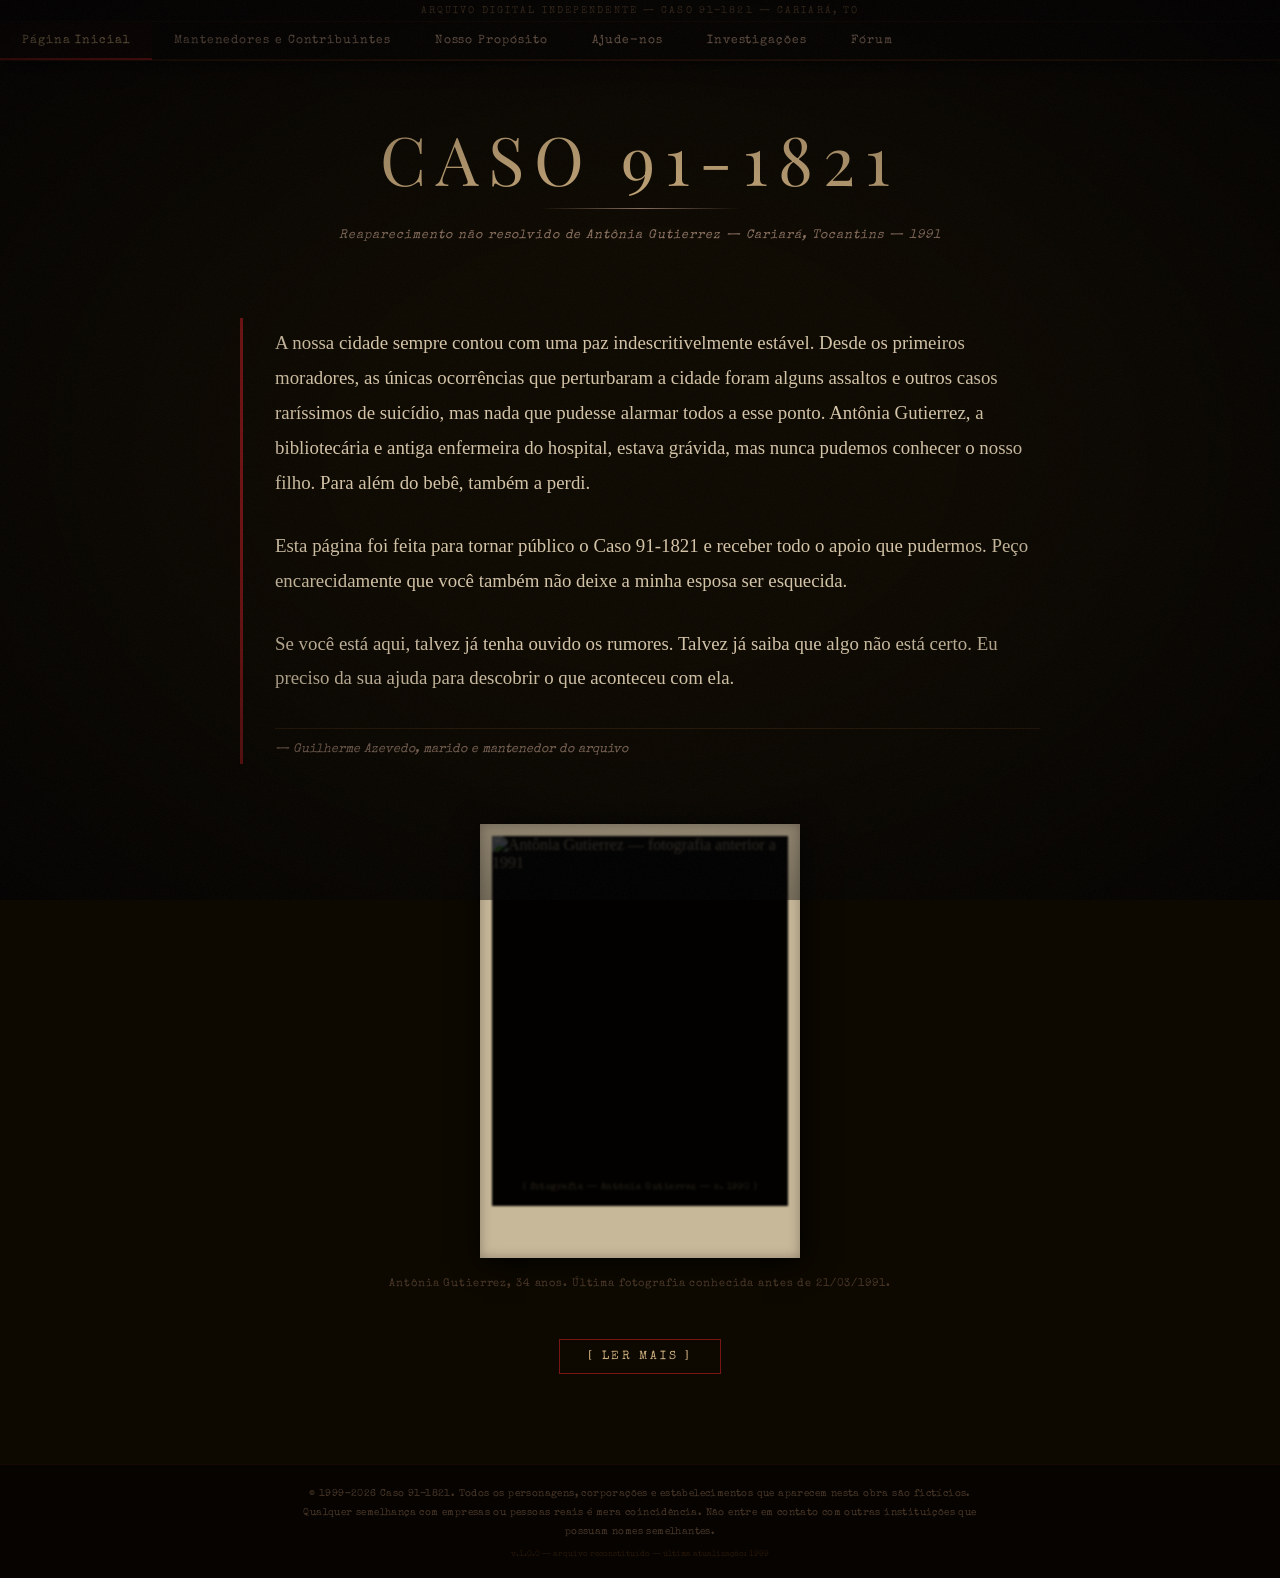
==== index.html @ 09a696a4 "Resumo em um arquivo com auxílio" ====
<!DOCTYPE html>
<html lang="pt-BR">
<head>
  <meta charset="UTF-8" />
  <meta name="viewport" content="width=device-width, initial-scale=1.0" />
  <title>Caso 91-1821 — Arquivo Digital Independente</title>
  <link rel="icon" type="image/x-icon" href="favicon.ico" />
  <!-- 18/02/1965 — 18:21 — inauguração registrada — ref. Lv. 18:21 -->
  <meta name="data-interna" content="18-02-1965T18:21:00" />
  <meta name="description" content="Arquivo digital independente sobre o reaparecimento não resolvido de Antônia Gutierrez. Cariará, Tocantins, 1991." />
  <meta name="author" content="Guilherme Azevedo" />
  <meta name="robots" content="noindex, nofollow" />
  <link rel="preconnect" href="https://fonts.googleapis.com" />
  <link rel="preconnect" href="https://fonts.gstatic.com" crossorigin />
  <link href="https://fonts.googleapis.com/css2?family=Playfair+Display:ital,wght@0,400;0,700;0,900;1,400&family=Special+Elite&family=IM+Fell+English:ital@0;1&display=swap" rel="stylesheet" />
  <style>
    /* ── RESET & TOKENS ── */
    *, *::before, *::after { box-sizing: border-box; margin: 0; padding: 0; }

    :root {
      --bg-main:     #0d0900;
      --bg-card:     #110a00;
      --bg-card-alt: #160c02;
      --bg-header:   #080500;
      --border-dark: #2a1a0a;
      --border-mid:  #3b1a0a;
      --gold:        #c9aa7c;
      --gold-dim:    #8a7060;
      --blood:       #7a1515;
      --text:        #d4c4a8;
      --text-dim:    #8a7060;
      --text-faint:  #4a3828;
      --serif:       'Playfair Display', Georgia, serif;
      --fell:        'IM Fell English', Georgia, serif;
      --mono:        'Special Elite', 'Courier New', monospace;
    }

    html { scroll-behavior: smooth; }

    body {
      background: var(--bg-main);
      color: var(--text);
      font-family: var(--fell);
      min-height: 100vh;
      overflow-x: hidden;
    }

    /* grain overlay */
    body::before {
      content: '';
      position: fixed; inset: 0;
      pointer-events: none; z-index: 9999; opacity: .04;
      background-image: url("data:image/svg+xml,%3Csvg viewBox='0 0 256 256' xmlns='http://www.w3.org/2000/svg'%3E%3Cfilter id='n'%3E%3CfeTurbulence type='fractalNoise' baseFrequency='.9' numOctaves='4' stitchTiles='stitch'/%3E%3C/filter%3E%3Crect width='100%25' height='100%25' filter='url(%23n)'/%3E%3C/svg%3E");
      background-size: 200px 200px;
    }
    /* vignette */
    body::after {
      content: '';
      position: fixed; inset: 0;
      pointer-events: none; z-index: 9998;
      background: radial-gradient(ellipse at center, transparent 35%, rgba(0,0,0,.72) 100%);
    }

    /* ── HEADER ── */
    #site-header {
      position: sticky; top: 0; z-index: 1000;
      background: var(--bg-header);
      border-bottom: 1px solid #2a1205;
      box-shadow: 0 2px 18px rgba(0,0,0,.9);
    }

    #header-eyebrow {
      text-align: center;
      font-family: var(--mono);
      font-size: .6rem;
      letter-spacing: .22em;
      color: var(--text-faint);
      text-transform: uppercase;
      padding: 6px 0 5px;
      border-bottom: 1px solid #160a03;
    }

    /* TABS — left-aligned, not stretched, matching screenshot */
    #tab-nav {
      display: flex;
      list-style: none;
      padding: 0 0 0 0;
      border-bottom: 1px solid #1f0f04;
    }

    #tab-nav li { display: flex; }

    #tab-nav li button {
      background: none;
      border: none;
      border-bottom: 2px solid transparent;
      color: var(--text-dim);
      font-family: var(--mono);
      font-size: .72rem;
      letter-spacing: .08em;
      text-transform: none;
      padding: 12px 22px;
      cursor: pointer;
      text-align: center;
      transition: color .2s, border-color .2s, background .2s;
      white-space: nowrap;
      position: relative;
      bottom: -1px;
    }

    #tab-nav li button:hover { color: var(--gold); }

    #tab-nav li button.active {
      color: var(--gold);
      border-bottom-color: var(--blood);
      background: rgba(122,21,21,.08);
    }

    /* ── CONTENT WRAPPER ── */
    #content-wrap {
      max-width: 880px;
      margin: 0 auto;
      padding: 0 40px 90px;
    }

    /* ── CONSTRUCTION SCREEN ── */
    #screen-construction {
      display: none;
      padding: 100px 0;
      text-align: center;
    }

    .construction-card {
      display: inline-block;
      border: 1px solid var(--border-mid);
      background: var(--bg-card);
      padding: 40px 60px;
      font-family: var(--mono);
      font-size: .85rem;
      color: var(--text-dim);
      letter-spacing: .08em;
      line-height: 2.2;
      box-shadow: inset 0 0 30px rgba(0,0,0,.5);
    }

    .construction-card::before {
      content: '▒▒▒▒▒▒▒▒▒▒▒▒▒▒▒▒▒▒▒▒';
      display: block;
      font-size: .45rem;
      color: var(--text-faint);
      margin-bottom: 16px;
    }

    .construction-sig {
      display: block;
      margin-top: 18px;
      font-style: italic;
      color: var(--gold-dim);
    }

    /* ── HOME SCREEN ── */
    #screen-home { display: block; }

    /* title block — matches screenshot spacing */
    .title-block {
      text-align: center;
      padding: 64px 0 36px;
    }

    .case-number {
      font-family: var(--serif);
      font-weight: 400;
      font-size: clamp(2.8rem, 6vw, 4.2rem);
      letter-spacing: .15em;
      color: var(--gold);
      line-height: 1;
      display: inline-block;
    }

    .title-rule {
      width: 200px;
      height: 1px;
      background: linear-gradient(to right, transparent, var(--gold-dim), transparent);
      margin: 16px auto 0;
    }

    .case-subtitle {
      font-family: var(--mono);
      font-size: .78rem;
      color: var(--text-dim);
      letter-spacing: .08em;
      font-style: italic;
      margin-top: 20px;
    }

    /* main text — matches screenshot: left-bordered, large body text */
    .main-text-block {
      border-left: 3px solid var(--blood);
      padding: 8px 0 8px 32px;
      margin: 40px 0 0 0;
    }

    .main-text-block p {
      font-family: var(--fell);
      font-size: 1.18rem;
      line-height: 1.85;
      color: var(--text);
      margin-bottom: 28px;
    }

    .main-text-block p:last-child { margin-bottom: 0; }

    .main-text-block .author-sig {
      font-family: var(--mono);
      font-size: .78rem;
      color: var(--gold-dim);
      margin-top: 32px;
      padding-top: 14px;
      border-top: 1px solid var(--border-dark);
      display: block;
      font-style: italic;
    }

    /* photo block — Polaroid, large, centered */
    .photo-block {
      display: flex;
      flex-direction: column;
      align-items: center;
      padding: 60px 0 50px;
    }

    .photo-frame {
      width: 320px;
      background: #c8b89a;
      padding: 12px 12px 52px;
      box-shadow: 3px 5px 28px rgba(0,0,0,.9), inset 0 0 12px rgba(0,0,0,.3);
    }

    .photo-inner {
      width: 100%;
      aspect-ratio: 4/5;
      background: #060400;
      overflow: hidden;
      display: flex; align-items: center; justify-content: center;
      position: relative;
      filter: blur(1px) brightness(.3);
    }

    .photo-inner img {
      width: 100%; height: 100%;
      object-fit: cover; display: block;
    }

    .photo-fallback {
      width: 100%; height: 100%;
      display: flex; align-items: center; justify-content: center;
      flex-direction: column;
      gap: 6px;
    }

    .photo-fallback svg { width: 64px; height: 64px; opacity: .2; }

    .photo-label {
      position: absolute; bottom: 14px; left: 0; right: 0;
      text-align: center;
      font-family: var(--mono);
      font-size: .55rem;
      color: #c9aa7c;
      opacity: .7;
      letter-spacing: .06em;
      padding: 0 8px;
      filter: blur(.5px);
    }

    .photo-caption {
      margin-top: 20px;
      font-family: var(--mono);
      font-size: .68rem;
      color: var(--text-faint);
      text-align: center;
      letter-spacing: .08em;
    }

    /* read more btn */
    .btn-readmore {
      display: block;
      margin: 0 auto 0;
      background: none;
      border: 1px solid var(--blood);
      color: var(--gold);
      font-family: var(--mono);
      font-size: .78rem;
      letter-spacing: .22em;
      padding: 10px 28px;
      cursor: pointer;
      transition: background .25s, box-shadow .25s;
    }

    .btn-readmore:hover {
      background: rgba(122,21,21,.15);
      box-shadow: 0 0 14px rgba(122,21,21,.3);
    }

    /* expandable section */
    #case-section {
      max-height: 0;
      overflow: hidden;
      opacity: 0;
      transition: max-height .65s ease, opacity .5s ease;
    }

    #case-section.open { max-height: 4000px; opacity: 1; }

    .case-inner {
      margin-top: 36px;
      background: var(--bg-card-alt);
      border-top: 2px solid var(--border-mid);
      padding: 36px 36px 44px;
      box-shadow: inset 0 0 50px rgba(0,0,0,.4);
    }

    .section-label {
      font-family: var(--mono);
      font-size: .6rem;
      letter-spacing: .32em;
      color: var(--text-dim);
      text-transform: uppercase;
      margin-bottom: 6px;
    }

    .section-divider {
      width: 100%; height: 1px;
      background: linear-gradient(to right, var(--border-mid), transparent);
      margin-bottom: 28px;
    }

    .case-inner p {
      font-family: var(--fell);
      font-size: 1.05rem;
      line-height: 1.95;
      color: var(--text);
      margin-bottom: 22px;
    }

    .case-inner p.italic { font-style: italic; }

    .case-inner .case-sig {
      font-family: var(--mono);
      font-size: .7rem;
      color: var(--gold-dim);
      border-top: 1px solid var(--border-dark);
      padding-top: 14px;
      margin-top: 6px;
      display: block;
    }

    /* ── FORUM SCREEN ── */
    #screen-forum { display: none; }

    .forum-header {
      text-align: center;
      padding: 52px 0 36px;
    }

    .forum-title {
      font-family: var(--serif);
      font-size: clamp(2rem, 5vw, 3rem);
      font-weight: 700;
      letter-spacing: .18em;
      color: var(--gold);
    }

    .forum-title::after {
      content: '';
      display: block;
      width: 180px;
      height: 1px;
      background: linear-gradient(to right, transparent, var(--gold-dim), transparent);
      margin: 12px auto 0;
    }

    .forum-subtitle {
      font-family: var(--mono);
      font-size: .78rem;
      color: var(--text-dim);
      letter-spacing: .1em;
      margin-top: 18px;
    }

    /* forum sub-tabs */
    .forum-tabs {
      display: flex;
      border-bottom: 1px solid var(--border-mid);
      margin-bottom: 32px;
      gap: 0;
    }

    .forum-tab-btn {
      background: none;
      border: none;
      border-bottom: 2px solid transparent;
      color: var(--text-dim);
      font-family: var(--mono);
      font-size: .75rem;
      letter-spacing: .08em;
      padding: 12px 24px;
      cursor: pointer;
      position: relative;
      bottom: -1px;
      transition: color .2s, border-color .2s;
    }

    .forum-tab-btn:hover { color: var(--gold); }

    .forum-tab-btn.active {
      color: var(--gold);
      border-bottom-color: var(--blood);
    }

    /* forum panels */
    .forum-panel { display: none; }
    .forum-panel.active { display: block; }

    /* ── COMENTÁRIOS GERAIS ── */
    .comment-form-block {
      background: var(--bg-card);
      border: 1px solid var(--border-dark);
      padding: 28px 28px 24px;
      margin-bottom: 36px;
    }

    .form-label {
      font-family: var(--mono);
      font-size: .72rem;
      color: var(--text-dim);
      letter-spacing: .1em;
      display: block;
      margin-bottom: 8px;
    }

    .form-input {
      width: 100%;
      background: #0d0800;
      border: 1px solid var(--border-mid);
      color: var(--text);
      font-family: var(--mono);
      font-size: .8rem;
      padding: 10px 14px;
      outline: none;
      margin-bottom: 18px;
      letter-spacing: .05em;
      transition: border-color .2s;
    }

    .form-input:focus { border-color: var(--blood); }

    .form-textarea {
      width: 100%;
      background: #0d0800;
      border: 1px solid var(--border-mid);
      color: var(--text);
      font-family: var(--mono);
      font-size: .8rem;
      padding: 12px 14px;
      outline: none;
      resize: vertical;
      min-height: 120px;
      margin-bottom: 18px;
      letter-spacing: .05em;
      line-height: 1.7;
      transition: border-color .2s;
    }

    .form-textarea:focus { border-color: var(--blood); }

    .btn-enviar {
      background: none;
      border: 1px solid var(--blood);
      color: var(--gold);
      font-family: var(--mono);
      font-size: .75rem;
      letter-spacing: .22em;
      padding: 10px 26px;
      cursor: pointer;
      transition: background .2s, box-shadow .2s;
    }

    .btn-enviar:hover {
      background: rgba(122,21,21,.15);
      box-shadow: 0 0 12px rgba(122,21,21,.3);
    }

    /* comments list */
    #comments-list { display: flex; flex-direction: column; gap: 16px; }

    .comment-item {
      background: var(--bg-card);
      border: 1px solid var(--border-dark);
      border-left: 2px solid var(--border-mid);
      padding: 16px 20px;
      position: relative;
      animation: fadeIn .4s ease;
    }

    @keyframes fadeIn { from { opacity: 0; transform: translateY(8px); } to { opacity: 1; transform: none; } }

    .comment-author {
      font-family: var(--mono);
      font-size: .72rem;
      color: var(--gold-dim);
      letter-spacing: .08em;
      margin-bottom: 6px;
    }

    .comment-text {
      font-family: var(--fell);
      font-size: .95rem;
      color: var(--text);
      line-height: 1.75;
    }

    .comment-warning {
      font-family: var(--mono);
      font-size: .62rem;
      color: var(--blood);
      margin-top: 8px;
      letter-spacing: .05em;
      opacity: .8;
    }

    .comment-timer {
      font-family: var(--mono);
      font-size: .58rem;
      color: var(--text-faint);
      margin-top: 4px;
      letter-spacing: .05em;
    }

    /* ── DISCUSSÃO E INFORMAÇÕES ── */
    .discussion-list { display: flex; flex-direction: column; gap: 0; }

    .thread-item {
      border-bottom: 1px solid var(--border-dark);
      padding: 20px 4px;
      cursor: pointer;
      transition: background .2s;
      display: flex;
      gap: 14px;
      align-items: flex-start;
    }

    .thread-item:hover { background: rgba(201,170,124,.03); }

    .thread-avatar {
      width: 40px; height: 40px;
      border-radius: 50%;
      background: #1a0e04;
      border: 1px solid var(--border-mid);
      display: flex; align-items: center; justify-content: center;
      flex-shrink: 0;
      font-family: var(--mono);
      font-size: .65rem;
      color: var(--gold-dim);
      letter-spacing: .02em;
      font-weight: bold;
    }

    .thread-body { flex: 1; min-width: 0; }

    .thread-header {
      display: flex;
      align-items: baseline;
      gap: 10px;
      flex-wrap: wrap;
      margin-bottom: 5px;
    }

    .thread-user {
      font-family: var(--mono);
      font-size: .75rem;
      color: var(--gold);
      letter-spacing: .06em;
      font-weight: bold;
    }

    .thread-handle {
      font-family: var(--mono);
      font-size: .68rem;
      color: var(--text-faint);
      letter-spacing: .04em;
    }

    .thread-date {
      font-family: var(--mono);
      font-size: .62rem;
      color: var(--text-faint);
      margin-left: auto;
    }

    .thread-text {
      font-family: var(--fell);
      font-size: .95rem;
      color: var(--text-dim);
      line-height: 1.7;
      white-space: pre-line;
    }

    .thread-reply-count {
      font-family: var(--mono);
      font-size: .62rem;
      color: var(--text-faint);
      margin-top: 8px;
      letter-spacing: .05em;
    }

    /* thread view (open) */
    #thread-view {
      display: none;
    }

    #thread-view.active { display: block; }

    .thread-back-btn {
      background: none;
      border: none;
      color: var(--gold-dim);
      font-family: var(--mono);
      font-size: .72rem;
      letter-spacing: .1em;
      cursor: pointer;
      padding: 0 0 20px;
      display: flex;
      align-items: center;
      gap: 8px;
      transition: color .2s;
    }

    .thread-back-btn:hover { color: var(--gold); }

    .thread-view-header {
      border-bottom: 1px solid var(--border-mid);
      padding-bottom: 20px;
      margin-bottom: 24px;
    }

    .thread-view-user {
      font-family: var(--mono);
      font-size: .78rem;
      color: var(--gold);
      letter-spacing: .06em;
      margin-bottom: 4px;
    }

    .thread-view-text {
      font-family: var(--fell);
      font-size: 1.05rem;
      color: var(--text);
      line-height: 1.85;
      margin: 10px 0;
      white-space: pre-line;
    }

    .thread-view-date {
      font-family: var(--mono);
      font-size: .62rem;
      color: var(--text-faint);
    }

    .thread-replies { display: flex; flex-direction: column; gap: 0; }

    .reply-item {
      border-bottom: 1px solid #1a0e04;
      padding: 18px 0 18px 48px;
      display: flex;
      gap: 14px;
    }

    .reply-item .thread-avatar {
      width: 34px; height: 34px;
      font-size: .58rem;
    }

    .reply-user {
      font-family: var(--mono);
      font-size: .72rem;
      color: var(--gold-dim);
      margin-bottom: 5px;
    }

    .reply-user span {
      color: var(--text-faint);
      font-size: .62rem;
      margin-left: 6px;
    }

    .reply-text {
      font-family: var(--fell);
      font-size: .95rem;
      color: var(--text);
      line-height: 1.75;
      white-space: pre-line;
    }

    /* ── FOOTER ── */
    #site-footer {
      background: #060300;
      border-top: 1px solid #160a03;
      padding: 20px 24px;
      text-align: center;
    }

    .footer-copy {
      font-family: var(--mono);
      font-size: .62rem;
      color: var(--text-faint);
      line-height: 1.9;
      letter-spacing: .04em;
      max-width: 700px;
      margin: 0 auto;
    }

    .footer-version {
      font-family: var(--mono);
      font-size: .5rem;
      color: #281808;
      margin-top: 8px;
    }

    #easter18 {
      display: none;
      position: absolute;
      bottom: 7px; right: 14px;
      font-family: var(--mono);
      font-size: .45rem;
      color: var(--gold);
      opacity: .12;
      letter-spacing: .1em;
    }

    /* ── 404 SCREEN ── */
    #screen-404 {
      display: none;
      position: fixed; inset: 0;
      background: #000;
      z-index: 5000;
      flex-direction: column;
      align-items: center;
      justify-content: center;
    }

    #screen-404.active { display: flex; }

    .err-number {
      font-family: var(--mono);
      font-size: clamp(18vw, 22vw, 28vw);
      color: var(--gold);
      line-height: 1;
      display: flex;
      letter-spacing: .05em;
    }

    #zero-404 {
      display: inline-block;
      cursor: pointer;
      transition: color .3s, text-shadow .3s;
    }

    #zero-404:hover {
      color: #fff8e1;
      text-shadow: 0 0 40px rgba(201,170,124,.6);
    }

    .err-sub {
      font-family: var(--mono);
      font-size: .82rem;
      color: var(--text-faint);
      text-align: center;
      letter-spacing: .12em;
      line-height: 2.1;
      margin-top: 20px;
    }

    /* ── MIGUEL OVERLAY ── */
    #miguel-overlay {
      display: none;
      position: fixed; inset: 0;
      z-index: 6000;
      background: rgba(0,0,0,0);
      align-items: center;
      justify-content: center;
      cursor: pointer;
      transition: background .4s ease;
    }

    #miguel-overlay.show {
      display: flex;
      background: rgba(0,0,0,.97);
    }

    #miguel-overlay svg.scene {
      opacity: 0;
      transition: opacity .65s ease;
      width: min(92vw, 560px);
      height: auto;
    }

    #miguel-overlay.reveal svg.scene { opacity: 1; }

    /* ── RESPONSIVE ── */
    @media (max-width: 640px) {
      #content-wrap { padding: 0 16px 60px; }
      #tab-nav li button { padding: 10px 12px; font-size: .62rem; }
      .main-text-block { padding-left: 18px; }
      .case-inner, .comment-form-block { padding: 20px 16px; }
      .reply-item { padding-left: 0; }
      .err-number { font-size: 26vw; }
    }
  </style>
</head>
<body>

<!-- ============================================================
     HEADER — arquivo reconstituído — G.A. 1999
============================================================ -->
<header id="site-header">
  <div id="header-eyebrow">Arquivo Digital Independente — Caso 91-1821 — Cariará, TO</div>
  <nav aria-label="Navegação principal">
    <ul id="tab-nav" role="tablist">
      <li><button role="tab" class="active" data-tab="home">Página Inicial</button></li>
      <li><button role="tab" data-tab="contrib">Mantenedores e Contribuintes</button></li>
      <li><button role="tab" data-tab="purpose">Nosso Propósito</button></li>
      <li><button role="tab" data-tab="help">Ajude-nos</button></li>
      <li><button role="tab" data-tab="invest">Investigações</button></li>
      <li><button role="tab" data-tab="forum">Fórum</button></li>
    </ul>
  </nav>
</header>

<!-- ============================================================
     MAIN
============================================================ -->
<main id="content-wrap">

  <!-- EM CONSTRUÇÃO — seção genérica -->
  <!-- arquivo corrompido — seção 3b não recuperada -->
  <div id="screen-construction">
    <div class="construction-card">
      [ Esta seção está em construção. Retorne em breve. ]
      <span class="construction-sig">— G.A.</span>
    </div>
  </div>

  <!-- ══════════════════════════════════════════════════════════
       HOME
  ══════════════════════════════════════════════════════════ -->
  <div id="screen-home">

    <section class="title-block">
      <h1 class="case-number">CASO 91-1821</h1>
      <div class="title-rule"></div>
      <p class="case-subtitle">Reaparecimento não resolvido de Antônia Gutierrez — Cariará, Tocantins — 1991</p>
    </section>

    <!-- texto principal — voz de Guilherme, conforme imagem 1 -->
    <div class="main-text-block">
      <p>
        A nossa cidade sempre contou com uma paz indescritivelmente estável. Desde os primeiros moradores,
        as únicas ocorrências que perturbaram a cidade foram alguns assaltos e outros casos raríssimos de
        suicídio, mas nada que pudesse alarmar todos a esse ponto. Antônia Gutierrez, a bibliotecária e
        antiga enfermeira do hospital, estava grávida, mas nunca pudemos conhecer o nosso filho. Para além
        do bebê, também a perdi.
      </p>
      <p>
        Esta página foi feita para tornar público o Caso 91-1821 e receber todo o apoio que pudermos.
        Peço encarecidamente que você também não deixe a minha esposa ser esquecida.
      </p>
      <p>
        Se você está aqui, talvez já tenha ouvido os rumores. Talvez já saiba que algo não está certo.
        Eu preciso da sua ajuda para descobrir o que aconteceu com ela.
      </p>
      <span class="author-sig">— Guilherme Azevedo, marido e mantenedor do arquivo</span>
    </div>

    <!-- foto de Antônia — favicon.ico como fonte -->
    <div class="photo-block">
      <div class="photo-frame">
        <div class="photo-inner">
          <img
            id="antonia-photo"
            src="favicon.ico"
            alt="Antônia Gutierrez — fotografia anterior a 1991"
          />
          <div class="photo-fallback" id="photo-fallback" style="display:none;">
            <svg viewBox="0 0 80 80" fill="none" xmlns="http://www.w3.org/2000/svg">
              <circle cx="40" cy="28" r="14" stroke="#c9aa7c" stroke-width="1.2" opacity=".3"/>
              <path d="M12 72 Q40 50 68 72" stroke="#c9aa7c" stroke-width="1.2" opacity=".3" fill="none"/>
            </svg>
          </div>
          <span class="photo-label">[ fotografia — Antônia Gutierrez — c. 1990 ]</span>
        </div>
      </div>
      <p class="photo-caption">Antônia Gutierrez, 34 anos. Última fotografia conhecida antes de 21/03/1991.</p>
    </div>

    <!-- ler mais -->
    <button class="btn-readmore" id="btn-readmore" aria-expanded="false" aria-controls="case-section">
      [ LER MAIS ]
    </button>

    <div id="case-section">
      <div class="case-inner">
        <p class="section-label">O Caso</p>
        <div class="section-divider"></div>

        <p>
          Antônia Gutierrez nasceu em 30 de fevereiro de 1957, na cidade de Cariará, Tocantins.
          Destacava-se por seus inúmeros trabalhos e ações de caridade, tendo como ocupação principal
          o cargo de bibliotecária na Biblioteca Pública Gonçalves Ribeiro. Antes disso, foi enfermeira
          em UTIs instaladas temporariamente na cidade durante o período da ditadura militar, época em
          que doenças como poliomielite e febre amarela assolavam a região — chegando a ser contratada
          pelo Hospital Santos Levíticos, onde permaneceu de 1978 a 1983.
        </p>

        <p>
          Com a notícia da gravidez, o Padre Elias Monteverde — grande crítico do hospital desde sua
          fundação — abençoou a criança e influenciou sua transferência para a Biblioteca Gonçalves
          Ribeiro, a fim de afastá-la de atividades potencialmente prejudiciais ao bebê. O padre sempre
          alertou publicamente contra o programa "Sem Dor às Mães", e a Editora Voss, em 1984, publicou
          denúncias sobre as lavagens de dinheiro que o programa permitia.
        </p>

        <p class="italic">
          "Blasfêmias!"
        </p>

        <p>
          Nada disso, porém — nem os alertas do padre, nem as denúncias da Voss —, foi suficiente
          para frear a desesperança de Antônia em ter filhos. Sua infertilidade sempre a
          consternou profundamente.
        </p>

        <p>
          Foi naquele fatídico dia de março, naquela madrugada. O aparecimento de Antônia em estado
          catatônico. O Padre Elias, que sempre acordava muito antes do sol nascer, trouxe desesperado
          a notícia aos berros. Desde então, temos tentado todos os meios legais e jurídicos para obter
          explicações por parte do hospital, visto que minha esposa sofreu com sequelas inexplicáveis
          para qualquer processo de parto.
        </p>

        <p>
          Se você tem qualquer informação sobre este caso ou se trabalhou no Hospital Santos Levíticos
          entre 1978 e 1991, entre em contato. Qualquer detalhe, por menor que seja, pode fazer a diferença.
        </p>

        <p>
          Agradeço sua leitura até aqui. Caso seja possível, aceitamos seu suporte financeiro e seus
          comentários para ajudar no processo contra Santos Levíticos.
        </p>

        <span class="case-sig">— G.A.</span>
      </div>
    </div>

  </div><!-- /screen-home -->

  <!-- ══════════════════════════════════════════════════════════
       FORUM
  ══════════════════════════════════════════════════════════ -->
  <div id="screen-forum">

    <div class="forum-header">
      <h2 class="forum-title">FÓRUM</h2>
      <p class="forum-subtitle">Espaço para discussão e compartilhamento de informações</p>
    </div>

    <!-- sub-tabs -->
    <div class="forum-tabs">
      <button class="forum-tab-btn active" data-forum="comments">Comentários Gerais</button>
      <button class="forum-tab-btn" data-forum="discussion">Discussão e Informações</button>
    </div>

    <!-- COMENTÁRIOS GERAIS -->
    <div class="forum-panel active" id="panel-comments">
      <div class="comment-form-block">
        <label class="form-label" for="comment-name">Nome:</label>
        <input class="form-input" id="comment-name" type="text" placeholder="Seu nome..." autocomplete="off" />

        <label class="form-label" for="comment-text">Comentário:</label>
        <textarea class="form-textarea" id="comment-text" placeholder="Escreva seu comentário..."></textarea>

        <button class="btn-enviar" id="btn-enviar">[ ENVIAR ]</button>
      </div>

      <div id="comments-list"></div>
    </div>

    <!-- DISCUSSÃO E INFORMAÇÕES -->
    <div class="forum-panel" id="panel-discussion">

      <!-- thread list view -->
      <div id="thread-list">
        <div class="discussion-list" id="discussion-list"></div>
      </div>

      <!-- thread detail view -->
      <div id="thread-view">
        <button class="thread-back-btn" id="thread-back">&#8592; Voltar</button>
        <div id="thread-detail"></div>
      </div>

    </div>

  </div><!-- /screen-forum -->

</main>

<!-- FOOTER -->
<footer id="site-footer" style="position:relative;">
  <p class="footer-copy">
    © 1999–2026 Caso 91-1821. Todos os personagens, corporações e estabelecimentos que aparecem
    nesta obra são fictícios. Qualquer semelhança com empresas ou pessoas reais é mera coincidência.
    Não entre em contato com outras instituições que possuam nomes semelhantes.
  </p>
  <p class="footer-version">v.1.0.0 — arquivo reconstituído — última atualização: 1999</p>
  <span id="easter18">18.02 / 18:21</span>
</footer>

<!-- 404 screen -->
<div id="screen-404">
  <p class="err-number">
    <span>4</span><span id="zero-404" role="button" tabindex="0">0</span><span>4</span>
  </p>
  <p class="err-sub">Esta página não existe.<br>Ou existiu, e foi apagada.</p>
</div>

<!-- Miguel overlay -->
<div id="miguel-overlay" role="dialog" aria-modal="true">
  <svg class="scene" viewBox="0 0 560 420" xmlns="http://www.w3.org/2000/svg" aria-hidden="true">
    <defs>
      <radialGradient id="flameC" cx="50%" cy="80%" r="60%">
        <stop offset="0%" stop-color="#ff8c00" stop-opacity=".95"/>
        <stop offset="40%" stop-color="#cc3300" stop-opacity=".7"/>
        <stop offset="100%" stop-color="#000" stop-opacity="0"/>
      </radialGradient>
      <radialGradient id="flameL" cx="50%" cy="70%" r="55%">
        <stop offset="0%" stop-color="#ff6600" stop-opacity=".8"/>
        <stop offset="100%" stop-color="#000" stop-opacity="0"/>
      </radialGradient>
      <radialGradient id="miGlow" cx="50%" cy="60%" r="50%">
        <stop offset="0%" stop-color="#ff4400" stop-opacity=".35"/>
        <stop offset="100%" stop-color="#000" stop-opacity="0"/>
      </radialGradient>
      <radialGradient id="vig2" cx="50%" cy="50%" r="70%">
        <stop offset="30%" stop-color="transparent"/>
        <stop offset="100%" stop-color="#000" stop-opacity=".92"/>
      </radialGradient>
      <filter id="b2"><feGaussianBlur stdDeviation="2"/></filter>
      <filter id="b4"><feGaussianBlur stdDeviation="4"/></filter>
    </defs>
    <rect width="560" height="420" fill="#060200"/>
    <polygon points="0,420 560,420 400,180 160,180" fill="#0e0800"/>
    <polygon points="0,0 0,420 160,180" fill="#0b0600"/>
    <polygon points="560,0 560,420 400,180" fill="#0b0600"/>
    <polygon points="0,0 560,0 400,180 160,180" fill="#080400"/>
    <line x1="60" y1="0" x2="185" y2="185" stroke="#1a0a04" stroke-width=".8"/>
    <line x1="120" y1="0" x2="200" y2="182" stroke="#1a0a04" stroke-width=".8"/>
    <line x1="500" y1="0" x2="375" y2="185" stroke="#1a0a04" stroke-width=".8"/>
    <line x1="440" y1="0" x2="360" y2="182" stroke="#1a0a04" stroke-width=".8"/>
    <line x1="60" y1="360" x2="500" y2="360" stroke="#140900" stroke-width=".7"/>
    <line x1="100" y1="310" x2="460" y2="310" stroke="#140900" stroke-width=".6"/>
    <ellipse cx="280" cy="260" rx="160" ry="120" fill="url(#miGlow)" filter="url(#b4)"/>
    <g filter="url(#b2)">
      <ellipse cx="80" cy="420" rx="80" ry="100" fill="url(#flameL)"/>
      <path d="M20,420 Q40,340 60,380 Q80,300 100,360 Q120,310 130,380 Q150,350 140,420Z" fill="#cc4400" opacity=".55"/>
      <path d="M30,420 Q55,360 70,390 Q85,330 110,370 Q120,340 125,420Z" fill="#ff6600" opacity=".45"/>
    </g>
    <g filter="url(#b2)">
      <ellipse cx="480" cy="420" rx="80" ry="100" fill="url(#flameL)"/>
      <path d="M420,420 Q430,360 450,390 Q460,320 480,370 Q500,310 510,380 Q530,350 540,420Z" fill="#cc4400" opacity=".55"/>
    </g>
    <g filter="url(#b4)" opacity=".6">
      <ellipse cx="280" cy="420" rx="120" ry="90" fill="url(#flameC)"/>
    </g>
    <path d="M70,390 Q78,360 82,380 Q86,350 88,390Z" fill="#ffaa00" opacity=".7">
      <animateTransform attributeName="transform" type="translate" values="0,0;2,-6;-1,-3;0,0" dur="1.2s" repeatCount="indefinite"/>
    </path>
    <path d="M490,385 Q498,355 502,375 Q506,345 508,385Z" fill="#ffaa00" opacity=".7">
      <animateTransform attributeName="transform" type="translate" values="0,0;-2,-5;1,-2;0,0" dur="1.4s" repeatCount="indefinite"/>
    </path>
    <!-- Miguel -->
    <line x1="268" y1="346" x2="263" y2="372" stroke="#2a1a0a" stroke-width="5" stroke-linecap="round"/>
    <line x1="292" y1="346" x2="297" y2="372" stroke="#2a1a0a" stroke-width="5" stroke-linecap="round"/>
    <ellipse cx="262" cy="374" rx="5" ry="3" fill="#1a0a04" transform="rotate(-8,262,374)"/>
    <ellipse cx="298" cy="374" rx="5" ry="3" fill="#1a0a04" transform="rotate(8,298,374)"/>
    <ellipse cx="280" cy="330" rx="26" ry="22" fill="#e8e0d0"/>
    <circle cx="264" cy="326" r="7" fill="#ddd5c5" opacity=".9"/>
    <circle cx="280" cy="321" r="8" fill="#e4dccc" opacity=".9"/>
    <circle cx="295" cy="327" r="7" fill="#ddd5c5" opacity=".9"/>
    <circle cx="270" cy="338" r="6" fill="#dad2c2" opacity=".85"/>
    <circle cx="290" cy="337" r="6" fill="#dad2c2" opacity=".85"/>
    <ellipse cx="272" cy="332" rx="5" ry="4" fill="#6b0f0f" opacity=".65" transform="rotate(-15,272,332)"/>
    <ellipse cx="287" cy="340" rx="4" ry="3" fill="#8b1111" opacity=".5"/>
    <line x1="256" y1="325" x2="242" y2="338" stroke="#2a1a0a" stroke-width="4.5" stroke-linecap="round"/>
    <line x1="304" y1="325" x2="318" y2="338" stroke="#2a1a0a" stroke-width="4.5" stroke-linecap="round"/>
    <rect x="275" y="303" width="10" height="10" rx="3" fill="#c8c0b0"/>
    <ellipse cx="280" cy="294" rx="18" ry="16" fill="#e0d8c8"/>
    <ellipse cx="274" cy="292" rx="4" ry="5" fill="#0d0600"/>
    <ellipse cx="286" cy="292" rx="4" ry="5" fill="#0d0600"/>
    <circle cx="275.5" cy="290.5" r="1.2" fill="#fff" opacity=".6"/>
    <circle cx="287.5" cy="290.5" r="1.2" fill="#fff" opacity=".6"/>
    <path d="M270,280 Q260,265 255,255 Q252,248 258,248 Q264,248 268,258 Q272,268 272,278Z" fill="#c8a060"/>
    <path d="M290,280 Q300,265 305,255 Q308,248 302,248 Q296,248 292,258 Q288,268 288,278Z" fill="#c8a060"/>
    <rect width="560" height="420" fill="url(#vig2)"/>
  </svg>
</div>

<!-- ============================================================
     JS
============================================================ -->
<script>
(function () {
  'use strict';

  /* ── favicon fallback ── */
  var photoImg = document.getElementById('antonia-photo');
  var photoFB  = document.getElementById('photo-fallback');
  if (photoImg) {
    photoImg.addEventListener('error', function () {
      photoImg.style.display = 'none';
      if (photoFB) photoFB.style.display = 'flex';
    });
  }

  /* ── DISCUSSION DATA ──────────────────────────────────────────
     Threads escritos pelos personagens — prontos para expandir
  ─────────────────────────────────────────────────────────────── */
  var threads = [
    {
      id: 1,
      user: 'Helena Voss',
      handle: '@editora_voss',
      initials: 'HV',
      date: '14 Mar 1991',
      text: 'Publicamos hoje uma nota de acompanhamento sobre o caso da Sra. Gutierrez. Não é a primeira vez que o programa "Sem Dor às Mães" deixa rastros que ninguém consegue explicar. Estamos arquivando. Sempre estivemos arquivando.',
      replies: [
        {
          user: 'Guilherme Azevedo',
          handle: '@caso91_1821',
          initials: 'GA',
          date: '14 Mar 1991',
          text: 'Sra. Voss, qualquer documentação que a senhora tenha sobre o programa seria de extrema importância. Minha esposa trabalhou lá de 1978 a 1983. Há algo sobre aquele período nos arquivos?'
        },
        {
          user: 'Helena Voss',
          handle: '@editora_voss',
          initials: 'HV',
          date: '15 Mar 1991',
          text: 'Sr. Azevedo. Há registros. Mas não posso dizer mais por aqui. Há formas mais discretas de nos comunicarmos. O senhor sabe onde nos encontrar.'
        }
      ]
    },
    {
      id: 2,
      user: 'Padre Elias Monteverde',
      handle: '@paroquia_cariara',
      initials: 'PE',
      date: '22 Mar 1991',
      text: 'Desde a fundação daquele estabelecimento — naquele dia, naquela hora — eu soube que algo estava errado. Alertei. Rezei. E agora carrego a dor de não ter conseguido proteger Antônia.\n\nEla era uma das filhas mais luminosas desta cidade. O sino badalou três vezes, e eu corri. Deus me perdoe por ter chegado tarde.',
      replies: [
        {
          user: 'Guilherme Azevedo',
          handle: '@caso91_1821',
          initials: 'GA',
          date: '22 Mar 1991',
          text: 'Padre Elias — o senhor não tem culpa. Ninguém poderia prever o que fizeram com ela. Mas preciso que me conte tudo o que viu naquela madrugada. Cada detalhe importa.'
        }
      ]
    },
    {
      id: 3,
      user: 'Guilherme Azevedo',
      handle: '@caso91_1821',
      initials: 'GA',
      date: '01 Abr 1991',
      text: 'Situação atual: Antônia permanece em estado vegetativo no quarto de nossa casa. Os médicos consultados em Palmas não conseguem identificar a causa das sequelas neurológicas.\n\nO Hospital Santos Levíticos se recusa a fornecer os registros do parto. Disseram que os documentos "foram extraviados".\n\nSe alguém trabalhou lá entre 1978 e 1991, preciso da sua ajuda.',
      replies: [
        {
          user: 'Anônimo',
          handle: '@---',
          initials: '?',
          date: '03 Abr 1991',
          text: 'Trabalhei na lavanderia do hospital de 1985 a 1989. Havia um andar que nunca nos deixaram limpar. Sempre trancado. Às vezes, à noite, havia sons. Não consigo assinar meu nome aqui.'
        },
        {
          user: 'Guilherme Azevedo',
          handle: '@caso91_1821',
          initials: 'GA',
          date: '03 Abr 1991',
          text: 'Mensagem recebida. Se puder, entre em contato de forma particular. Não precisa se identificar. Só preciso saber o que havia naquele andar.'
        }
      ]
    }
  ];

  /* ── RENDER THREADS ── */
  var listEl = document.getElementById('discussion-list');

  function renderThreadList() {
    listEl.innerHTML = '';
    threads.forEach(function (t) {
      var item = document.createElement('div');
      item.className = 'thread-item';
      item.setAttribute('data-id', t.id);
      item.innerHTML =
        '<div class="thread-avatar">' + t.initials + '</div>' +
        '<div class="thread-body">' +
          '<div class="thread-header">' +
            '<span class="thread-user">' + t.user + '</span>' +
            '<span class="thread-handle">' + t.handle + '</span>' +
            '<span class="thread-date">' + t.date + '</span>' +
          '</div>' +
          '<div class="thread-text">' + t.text + '</div>' +
          '<div class="thread-reply-count">↩ ' + t.replies.length + ' resposta' + (t.replies.length !== 1 ? 's' : '') + '</div>' +
        '</div>';
      item.addEventListener('click', function () { openThread(t.id); });
      listEl.appendChild(item);
    });
  }

  function openThread(id) {
    var t = threads.find(function (x) { return x.id === id; });
    if (!t) return;

    var detail = document.getElementById('thread-detail');
    var repliesHtml = t.replies.map(function (r) {
      return '<div class="reply-item">' +
        '<div class="thread-avatar" style="width:34px;height:34px;font-size:.58rem;">' + r.initials + '</div>' +
        '<div style="flex:1;">' +
          '<div class="reply-user">' + r.user + '<span>' + r.handle + ' · ' + r.date + '</span></div>' +
          '<div class="reply-text">' + r.text + '</div>' +
        '</div>' +
      '</div>';
    }).join('');

    detail.innerHTML =
      '<div class="thread-view-header">' +
        '<div style="display:flex;gap:14px;align-items:flex-start;">' +
          '<div class="thread-avatar">' + t.initials + '</div>' +
          '<div>' +
            '<div class="thread-view-user">' + t.user + ' <span style="color:var(--text-faint);font-size:.68rem;">' + t.handle + '</span></div>' +
            '<div class="thread-view-text">' + t.text + '</div>' +
            '<div class="thread-view-date">' + t.date + '</div>' +
          '</div>' +
        '</div>' +
      '</div>' +
      '<div class="thread-replies">' + repliesHtml + '</div>';

    document.getElementById('thread-list').style.display = 'none';
    var tv = document.getElementById('thread-view');
    tv.classList.add('active');
  }

  document.getElementById('thread-back').addEventListener('click', function () {
    document.getElementById('thread-view').classList.remove('active');
    document.getElementById('thread-detail').innerHTML = '';
    document.getElementById('thread-list').style.display = '';
  });

  renderThreadList();

  /* ── FORUM SUB-TABS ── */
  var forumBtns = document.querySelectorAll('.forum-tab-btn');
  forumBtns.forEach(function (btn) {
    btn.addEventListener('click', function () {
      forumBtns.forEach(function (b) { b.classList.remove('active'); });
      btn.classList.add('active');
      document.querySelectorAll('.forum-panel').forEach(function (p) { p.classList.remove('active'); });
      var target = btn.dataset.forum === 'comments' ? 'panel-comments' : 'panel-discussion';
      document.getElementById(target).classList.add('active');
      // reset thread view when switching
      document.getElementById('thread-view').classList.remove('active');
      document.getElementById('thread-detail').innerHTML = '';
      document.getElementById('thread-list').style.display = '';
    });
  });

  /* ── COMENTÁRIOS GERAIS — post + auto-delete 10min ── */
  var commentsList = document.getElementById('comments-list');
  var btnEnviar    = document.getElementById('btn-enviar');

  btnEnviar.addEventListener('click', function () {
    var nameVal = document.getElementById('comment-name').value.trim();
    var textVal = document.getElementById('comment-text').value.trim();

    if (!textVal) return;

    var author = nameVal || 'Anônimo';
    var item   = document.createElement('div');
    item.className = 'comment-item';

    var expires = Date.now() + 10 * 60 * 1000; // 10 min
    var remaining = 600; // seconds

    item.innerHTML =
      '<div class="comment-author">' + escapeHtml(author) + '</div>' +
      '<div class="comment-text">'   + escapeHtml(textVal) + '</div>' +
      '<div class="comment-warning">Sem suporte à atualizações desta aba. Em breve este post será apagado, tente novamente mais tarde.</div>' +
      '<div class="comment-timer" data-expires="' + expires + '">Este comentário será removido em 10:00</div>';

    commentsList.insertBefore(item, commentsList.firstChild);

    // clear form
    document.getElementById('comment-name').value = '';
    document.getElementById('comment-text').value = '';

    // countdown + auto-remove
    var timerEl = item.querySelector('.comment-timer');
    var interval = setInterval(function () {
      remaining--;
      if (remaining <= 0) {
        clearInterval(interval);
        item.style.transition = 'opacity .6s ease';
        item.style.opacity = '0';
        setTimeout(function () { if (item.parentNode) item.parentNode.removeChild(item); }, 700);
        return;
      }
      var m = Math.floor(remaining / 60);
      var s = remaining % 60;
      timerEl.textContent = 'Este comentário será removido em ' + m + ':' + (s < 10 ? '0' : '') + s;
    }, 1000);
  });

  function escapeHtml(s) {
    return s.replace(/&/g,'&amp;').replace(/</g,'&lt;').replace(/>/g,'&gt;').replace(/"/g,'&quot;');
  }

  /* ── MAIN TABS ── */
  var mainTabs = document.querySelectorAll('#tab-nav button');
  var home     = document.getElementById('screen-home');
  var constr   = document.getElementById('screen-construction');
  var forumScr = document.getElementById('screen-forum');
  var footer   = document.getElementById('site-footer');

  mainTabs.forEach(function (btn) {
    btn.addEventListener('click', function () {
      mainTabs.forEach(function (b) { b.classList.remove('active'); });
      btn.classList.add('active');

      home.style.display    = 'none';
      constr.style.display  = 'none';
      forumScr.style.display = 'none';

      var t = btn.dataset.tab;
      if (t === 'home') {
        home.style.display = 'block';
        footer.style.display = '';
      } else if (t === 'forum') {
        forumScr.style.display = 'block';
        footer.style.display = 'none';
      } else {
        constr.style.display = 'block';
        footer.style.display = 'none';
      }
    });
  });

  /* ── LER MAIS ── */
  var btnRM   = document.getElementById('btn-readmore');
  var section = document.getElementById('case-section');
  var isOpen  = false;

  btnRM.addEventListener('click', function () {
    isOpen = !isOpen;
    if (isOpen) {
      section.classList.add('open');
      btnRM.textContent = '[ FECHAR ]';
      btnRM.setAttribute('aria-expanded', 'true');
    } else {
      section.classList.remove('open');
      btnRM.textContent = '[ LER MAIS ]';
      btnRM.setAttribute('aria-expanded', 'false');
    }
  });

  /* ── DATE FEATURES ── */
  var day = new Date().getDate();

  if (day === 18) {
    var e18 = document.getElementById('easter18');
    if (e18) e18.style.display = 'block';
  }

  if (day === 20) {
    document.getElementById('screen-404').classList.add('active');
    document.getElementById('content-wrap').style.display = 'none';
    document.getElementById('site-footer').style.display  = 'none';
  }

  /* ── MIGUEL JUMPSCARE ── */
  var zero    = document.getElementById('zero-404');
  var overlay = document.getElementById('miguel-overlay');

  function openMiguel() {
    overlay.classList.add('show');
    requestAnimationFrame(function () {
      requestAnimationFrame(function () { overlay.classList.add('reveal'); });
    });
  }

  function closeMiguel() {
    overlay.classList.remove('reveal');
    setTimeout(function () { overlay.classList.remove('show'); }, 450);
  }

  if (zero)    zero.addEventListener('click', openMiguel);
  if (overlay) overlay.addEventListener('click', closeMiguel);

}());
</script>
</body>
</html>
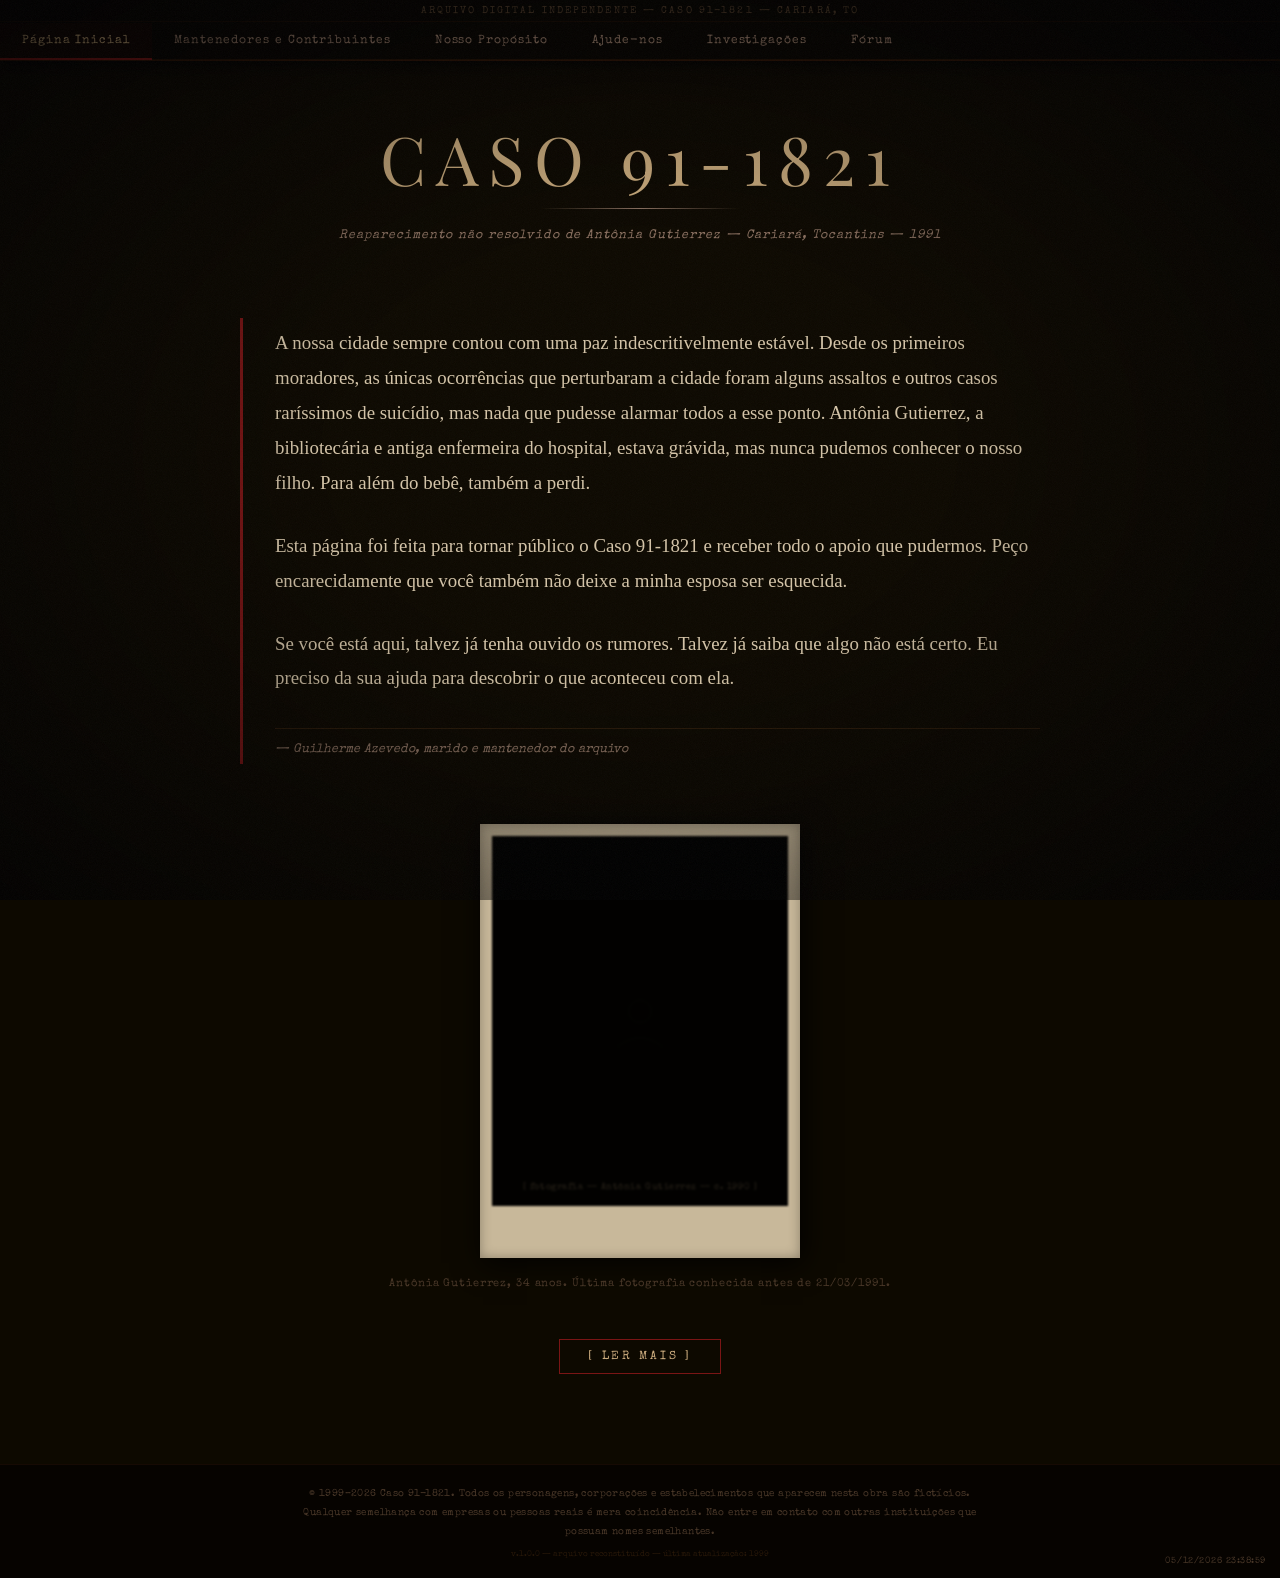
==== commit 0497b495: "Reestruturação" ====
--- a/index.html
+++ b/index.html
@@ -4,7 +4,7 @@
   <meta charset="UTF-8" />
   <meta name="viewport" content="width=device-width, initial-scale=1.0" />
   <title>Caso 91-1821 — Arquivo Digital Independente</title>
-  <link rel="icon" type="image/x-icon" href="favicon.ico" />
+  <link rel="icon" type="image/x-icon" href="imagens/favicon.ico" />
   <!-- 18/02/1965 — 18:21 — inauguração registrada — ref. Lv. 18:21 -->
   <meta name="data-interna" content="18-02-1965T18:21:00" />
   <meta name="description" content="Arquivo digital independente sobre o reaparecimento não resolvido de Antônia Gutierrez. Cariará, Tocantins, 1991." />
@@ -357,6 +357,131 @@
     /* ── FORUM SCREEN ── */
     #screen-forum { display: none; }
 
+    /* ── CONTRIBUTORS SCREEN ── */
+    #screen-contributors { display: none; }
+
+    .contributors-header {
+      text-align: center;
+      padding: 52px 0 36px;
+    }
+
+    .contributors-title {
+      font-family: var(--serif);
+      font-size: clamp(2rem, 5vw, 3rem);
+      font-weight: 700;
+      letter-spacing: .18em;
+      color: var(--gold);
+    }
+
+    .contributors-subtitle {
+      font-family: var(--mono);
+      font-size: .78rem;
+      color: var(--text-dim);
+      letter-spacing: .1em;
+      margin-top: 18px;
+    }
+
+    .contributors-grid {
+      display: flex;
+      flex-direction: column;
+      gap: 32px;
+      margin-top: 40px;
+    }
+
+    .contributor-card {
+      background: var(--bg-card);
+      border: 1px solid var(--border-dark);
+      border-left: 3px solid var(--blood);
+      padding: 28px 32px;
+      display: flex;
+      gap: 24px;
+      box-shadow: inset 0 0 30px rgba(0,0,0,.4), -2px 0 8px rgba(122,21,21,.1);
+      transition: box-shadow .3s ease;
+    }
+
+    .contributor-card:hover {
+      box-shadow: inset 0 0 40px rgba(0,0,0,.5), -4px 0 12px rgba(122,21,21,.2);
+    }
+
+    .valentino-card {
+      border-left-color: #ff4400;
+      box-shadow: inset 0 0 30px rgba(0,0,0,.4), -2px 0 8px rgba(255,68,0,.15);
+      animation: fadeInValentino .8s ease;
+    }
+
+    .valentino-card:hover {
+      box-shadow: inset 0 0 40px rgba(0,0,0,.5), -4px 0 12px rgba(255,68,0,.25);
+    }
+
+    @keyframes fadeInValentino {
+      from { opacity: 0; transform: translateY(12px) scale(.98); }
+      to { opacity: 1; transform: none; }
+    }
+
+    .contributor-photo {
+      width: 120px;
+      height: 120px;
+      flex-shrink: 0;
+      background: var(--bg-card-alt);
+      border: 2px solid var(--border-mid);
+      padding: 4px;
+      filter: sepia(.6) brightness(.85);
+    }
+
+    .contributor-photo img {
+      width: 100%;
+      height: 100%;
+      object-fit: cover;
+      display: block;
+    }
+
+    .contributor-photo .photo-placeholder {
+      width: 100%;
+      height: 100%;
+      display: flex;
+      align-items: center;
+      justify-content: center;
+      background: #0a0600;
+    }
+
+    .contributor-photo .photo-placeholder svg {
+      width: 48px;
+      height: 48px;
+    }
+
+    .contributor-info {
+      flex: 1;
+      display: flex;
+      flex-direction: column;
+    }
+
+    .contributor-name {
+      font-family: var(--serif);
+      font-size: 1.4rem;
+      color: var(--gold);
+      letter-spacing: .08em;
+      margin-bottom: 12px;
+      line-height: 1.2;
+    }
+
+    .contributor-bio {
+      font-family: var(--fell);
+      font-size: 1rem;
+      line-height: 1.85;
+      color: var(--text);
+      flex: 1;
+    }
+
+    .valentino-bio {
+      font-family: var(--mono);
+      font-size: .75rem;
+      letter-spacing: .05em;
+      color: #ff6644;
+      line-height: 1.6;
+      word-break: break-all;
+      opacity: .9;
+    }
+
     .forum-header {
       text-align: center;
       padding: 52px 0 36px;
@@ -735,6 +860,121 @@
       color: var(--gold);
       opacity: .12;
       letter-spacing: .1em;
+    }
+
+    .datetime-display {
+      position: absolute;
+      bottom: 8px;
+      right: 8px;
+      font-family: var(--mono);
+      font-size: .55rem;
+      color: var(--text-faint);
+      letter-spacing: .06em;
+      cursor: pointer;
+      transition: color .2s;
+      padding: 4px 6px;
+    }
+
+    .datetime-display:hover {
+      color: var(--gold-dim);
+    }
+
+    /* datetime modal */
+    .datetime-modal {
+      display: none;
+      position: fixed;
+      inset: 0;
+      background: rgba(0,0,0,.8);
+      z-index: 2000;
+      align-items: center;
+      justify-content: center;
+    }
+
+    .datetime-modal.active {
+      display: flex;
+    }
+
+    .datetime-modal-content {
+      background: var(--bg-card);
+      border: 1px solid var(--border-mid);
+      padding: 28px 32px;
+      min-width: 320px;
+      box-shadow: 0 8px 40px rgba(0,0,0,.9);
+    }
+
+    .datetime-modal-content h3 {
+      font-family: var(--mono);
+      font-size: .9rem;
+      color: var(--gold);
+      letter-spacing: .15em;
+      margin-bottom: 20px;
+      text-align: center;
+      text-transform: uppercase;
+    }
+
+    .datetime-inputs {
+      display: flex;
+      flex-direction: column;
+      gap: 16px;
+      margin-bottom: 24px;
+    }
+
+    .datetime-inputs label {
+      font-family: var(--mono);
+      font-size: .72rem;
+      color: var(--text-dim);
+      letter-spacing: .08em;
+      display: flex;
+      flex-direction: column;
+      gap: 6px;
+    }
+
+    .datetime-inputs input {
+      background: #0d0800;
+      border: 1px solid var(--border-mid);
+      color: var(--text);
+      font-family: var(--mono);
+      font-size: .78rem;
+      padding: 8px 12px;
+      outline: none;
+      transition: border-color .2s;
+    }
+
+    .datetime-inputs input:focus {
+      border-color: var(--blood);
+    }
+
+    .datetime-actions {
+      display: flex;
+      gap: 12px;
+      justify-content: flex-end;
+    }
+
+    .datetime-actions button {
+      background: none;
+      border: 1px solid var(--border-mid);
+      color: var(--text-dim);
+      font-family: var(--mono);
+      font-size: .72rem;
+      letter-spacing: .1em;
+      padding: 8px 16px;
+      cursor: pointer;
+      transition: all .2s;
+    }
+
+    .datetime-actions button:hover {
+      border-color: var(--gold-dim);
+      color: var(--gold);
+    }
+
+    .datetime-actions button#datetime-apply {
+      border-color: var(--blood);
+      color: var(--gold);
+    }
+
+    .datetime-actions button#datetime-apply:hover {
+      background: rgba(122,21,21,.15);
+      box-shadow: 0 0 10px rgba(122,21,21,.25);
     }
 
     /* ── 404 SCREEN ── */
@@ -814,6 +1054,26 @@
       .case-inner, .comment-form-block { padding: 20px 16px; }
       .reply-item { padding-left: 0; }
       .err-number { font-size: 26vw; }
+      
+      .contributor-card {
+        flex-direction: column;
+        align-items: center;
+        text-align: center;
+        gap: 16px;
+        padding: 24px 20px;
+      }
+      
+      .contributor-photo {
+        width: 100px;
+        height: 100px;
+      }
+      
+      .datetime-modal-content {
+        margin: 20px;
+        min-width: auto;
+        width: calc(100% - 40px);
+        max-width: 400px;
+      }
     }
   </style>
 </head>
@@ -847,6 +1107,88 @@
     <div class="construction-card">
       [ Esta seção está em construção. Retorne em breve. ]
       <span class="construction-sig">— G.A.</span>
+    </div>
+  </div>
+
+  <!-- ══════════════════════════════════════════════════════════
+       MANTENEDORES E CONTRIBUINTES
+  ══════════════════════════════════════════════════════════ -->
+  <div id="screen-contributors" style="display:none;">
+    
+    <div class="contributors-header">
+      <h2 class="contributors-title">MANTENEDORES E CONTRIBUINTES</h2>
+      <div class="title-rule"></div>
+      <p class="contributors-subtitle">Pessoas que mantêm viva a memória e a investigação do Caso 91-1821</p>
+    </div>
+
+    <div class="contributors-grid" id="contributors-grid">
+      
+      <!-- Guilherme Azevedo -->
+      <div class="contributor-card">
+        <div class="contributor-photo">
+          <img src="imagens/guilherme.jpg" alt="Guilherme Azevedo" onerror="this.style.display='none'; this.nextElementSibling.style.display='flex';">
+          <div class="photo-placeholder" style="display:none;">
+            <svg viewBox="0 0 60 60" fill="none" xmlns="http://www.w3.org/2000/svg">
+              <circle cx="30" cy="22" r="10" stroke="#c9aa7c" stroke-width="1" opacity=".3"/>
+              <path d="M8 52 Q30 36 52 52" stroke="#c9aa7c" stroke-width="1" opacity=".3" fill="none"/>
+            </svg>
+          </div>
+        </div>
+        <div class="contributor-info">
+          <h3 class="contributor-name">Guilherme Azevedo</h3>
+          <p class="contributor-bio">
+            Marido de Antônia Gutierrez e mantenedor principal do arquivo. Dedicou sua vida à investigação 
+            do que aconteceu no Hospital Santos Levíticos em março de 1991. Perdeu o processo judicial em 
+            1996, mas nunca desistiu de buscar a verdade sobre o estado de sua esposa. Criou e mantém este 
+            arquivo digital desde 1999, reunindo documentos, testemunhos e evidências sobre o caso.
+          </p>
+        </div>
+      </div>
+
+      <!-- Padre Elias Monteverde -->
+      <div class="contributor-card">
+        <div class="contributor-photo">
+          <img src="imagens/elias.jpg" alt="Padre Elias Monteverde" onerror="this.style.display='none'; this.nextElementSibling.style.display='flex';">
+          <div class="photo-placeholder" style="display:none;">
+            <svg viewBox="0 0 60 60" fill="none" xmlns="http://www.w3.org/2000/svg">
+              <circle cx="30" cy="22" r="10" stroke="#c9aa7c" stroke-width="1" opacity=".3"/>
+              <path d="M8 52 Q30 36 52 52" stroke="#c9aa7c" stroke-width="1" opacity=".3" fill="none"/>
+              <path d="M25 15 L25 30 L35 30 L35 15" stroke="#c9aa7c" stroke-width="1" opacity=".2"/>
+            </svg>
+          </div>
+        </div>
+        <div class="contributor-info">
+          <h3 class="contributor-name">Padre Elias Monteverde</h3>
+          <p class="contributor-bio">
+            Pároco de Cariará e testemunha ocular do reaparecimento de Antônia na madrugada de 21 de março. 
+            Sempre se opôs ao Hospital Santos Levíticos desde sua inauguração, alertando sobre a natureza 
+            duvidosa dos "milagres" realizados lá. Foi quem encontrou Antônia em estado catatônico após o 
+            sino da igreja abandonada badalar três vezes sem explicação. Colabora com o arquivo fornecendo 
+            seu testemunho e documentos da paróquia.
+          </p>
+        </div>
+      </div>
+
+      <!-- Valentino Braga (hidden by default, shown on date trigger) -->
+      <div class="contributor-card valentino-card" id="valentino-card" style="display:none;">
+        <div class="contributor-photo">
+          <img src="imagens/valentino.jpg" alt="Valentino Braga" onerror="this.style.display='none'; this.nextElementSibling.style.display='flex';">
+          <div class="photo-placeholder" style="display:none;">
+            <svg viewBox="0 0 60 60" fill="none" xmlns="http://www.w3.org/2000/svg">
+              <circle cx="30" cy="22" r="10" stroke="#ff4400" stroke-width="1" opacity=".4"/>
+              <path d="M8 52 Q30 36 52 52" stroke="#ff4400" stroke-width="1" opacity=".4" fill="none"/>
+              <path d="M25 15 L30 10 L35 15" stroke="#ff4400" stroke-width="1" opacity=".3"/>
+            </svg>
+          </div>
+        </div>
+        <div class="contributor-info">
+          <h3 class="contributor-name">Valentino Braga</h3>
+          <div class="contributor-bio valentino-bio" id="valentino-bio">
+            01010000 01100001 01101001 00100000 01100100 01100101 00100000 01001101 01101001 01100111 01110101 01100101 01101100 00101110 00100000 01000100 01101111 01101110 01101111 00100000 01100100 01101111 01110011 00100000 01100011 11100011 01100101 01110011 00100000 01100100 01100101 00100000 01100111 01110101 01100001 01110010 01100100 01100001 00101110 00100000 01000011 01101111 01110010 01100100 01100101 01101001 01110010 01101111 01110011 00100000 01100011 01101111 01101101 01101111 00100000 01001010 01101111 01101110 01100001 01110011 00100000 01000001 01101100 01100010 01110101 01110010 01100101 01101101 00100000 01110011 11100011 01101111 00100000 01101101 01110101 01101001 01110100 01101111 00100000 01100011 01110101 01110010 01101001 01101111 01110011 01101111 01110011 00101110
+          </div>
+        </div>
+      </div>
+
     </div>
   </div>
 
@@ -887,7 +1229,7 @@
         <div class="photo-inner">
           <img
             id="antonia-photo"
-            src="favicon.ico"
+            src="imagens/"
             alt="Antônia Gutierrez — fotografia anterior a 1991"
           />
           <div class="photo-fallback" id="photo-fallback" style="display:none;">
@@ -1023,7 +1365,33 @@
   </p>
   <p class="footer-version">v.1.0.0 — arquivo reconstituído — última atualização: 1999</p>
   <span id="easter18">18.02 / 18:21</span>
+  
+  <!-- datetime display -->
+  <div id="datetime-display" class="datetime-display">
+    <span id="current-datetime"></span>
+  </div>
 </footer>
+
+<!-- datetime modal -->
+<div id="datetime-modal" class="datetime-modal">
+  <div class="datetime-modal-content">
+    <h3>Ajustar Data e Hora</h3>
+    <div class="datetime-inputs">
+      <label>
+        Data:
+        <input type="date" id="date-input" />
+      </label>
+      <label>
+        Hora:
+        <input type="time" id="time-input" step="1" />
+      </label>
+    </div>
+    <div class="datetime-actions">
+      <button id="datetime-cancel">Cancelar</button>
+      <button id="datetime-apply">Aplicar</button>
+    </div>
+  </div>
+</div>
 
 <!-- 404 screen -->
 <div id="screen-404">
@@ -1148,7 +1516,7 @@
           handle: '@caso91_1821',
           initials: 'GA',
           date: '14 Mar 1991',
-          text: 'Sra. Voss, qualquer documentação que a senhora tenha sobre o programa seria de extrema importância. Minha esposa trabalhou lá de 1978 a 1983. Há algo sobre aquele período nos arquivos?'
+          text: 'Sra. Voss — qualquer documentação que a senhora tenha sobre o programa seria de extrema importância. Minha esposa trabalhou lá de 1978 a 1983. Há algo sobre aquele período nos arquivos?'
         },
         {
           user: 'Helena Voss',
@@ -1338,6 +1706,7 @@
   var mainTabs = document.querySelectorAll('#tab-nav button');
   var home     = document.getElementById('screen-home');
   var constr   = document.getElementById('screen-construction');
+  var contrib  = document.getElementById('screen-contributors');
   var forumScr = document.getElementById('screen-forum');
   var footer   = document.getElementById('site-footer');
 
@@ -1348,11 +1717,15 @@
 
       home.style.display    = 'none';
       constr.style.display  = 'none';
+      contrib.style.display = 'none';
       forumScr.style.display = 'none';
 
       var t = btn.dataset.tab;
       if (t === 'home') {
         home.style.display = 'block';
+        footer.style.display = '';
+      } else if (t === 'contrib') {
+        contrib.style.display = 'block';
         footer.style.display = '';
       } else if (t === 'forum') {
         forumScr.style.display = 'block';
@@ -1415,6 +1788,122 @@
   if (zero)    zero.addEventListener('click', openMiguel);
   if (overlay) overlay.addEventListener('click', closeMiguel);
 
+  /* ── DATETIME MANIPULATION ── */
+  var currentTime = null; // null = real time, Date object = custom time
+  var timeInterval = null;
+  var isPaused = false;
+
+  var dtDisplay = document.getElementById('current-datetime');
+  var dtModal   = document.getElementById('datetime-modal');
+  var dateInput = document.getElementById('date-input');
+  var timeInput = document.getElementById('time-input');
+  var cancelBtn = document.getElementById('datetime-cancel');
+  var applyBtn  = document.getElementById('datetime-apply');
+
+  function updateDateTime() {
+    var now = currentTime || new Date();
+    var dateStr = now.toLocaleDateString('pt-BR', { day: '2-digit', month: '2-digit', year: 'numeric' });
+    var timeStr = now.toLocaleTimeString('pt-BR', { hour: '2-digit', minute: '2-digit', second: '2-digit' });
+    dtDisplay.textContent = dateStr + ' ' + timeStr;
+    
+    // Check for Valentino easter egg
+    checkValentinoTrigger(now);
+  }
+
+  function startTimer() {
+    if (timeInterval) clearInterval(timeInterval);
+    timeInterval = setInterval(function () {
+      if (!isPaused) {
+        if (currentTime) {
+          currentTime = new Date(currentTime.getTime() + 1000);
+        }
+        updateDateTime();
+      }
+    }, 1000);
+  }
+
+  function checkValentinoTrigger(date) {
+    var day = date.getDate();
+    var month = date.getMonth() + 1; // 0-based
+    var year = date.getFullYear();
+    var hour = date.getHours();
+    var minute = date.getMinutes();
+
+    // Check for 18/02/1965 18:21
+    if (day === 18 && month === 2 && year === 1965 && hour === 18 && minute === 21) {
+      showValentino();
+    }
+  }
+
+  function showValentino() {
+    var valCard = document.getElementById('valentino-card');
+    if (valCard && valCard.style.display === 'none') {
+      valCard.style.display = 'flex';
+    }
+  }
+
+  // Click to open modal
+  dtDisplay.addEventListener('click', function () {
+    isPaused = true;
+    var now = currentTime || new Date();
+    
+    // Format for inputs
+    var dateStr = now.getFullYear() + '-' + 
+                  String(now.getMonth() + 1).padStart(2, '0') + '-' + 
+                  String(now.getDate()).padStart(2, '0');
+    var timeStr = String(now.getHours()).padStart(2, '0') + ':' + 
+                  String(now.getMinutes()).padStart(2, '0') + ':' + 
+                  String(now.getSeconds()).padStart(2, '0');
+    
+    dateInput.value = dateStr;
+    timeInput.value = timeStr;
+    dtModal.classList.add('active');
+  });
+
+  // Cancel button
+  cancelBtn.addEventListener('click', function () {
+    isPaused = false;
+    dtModal.classList.remove('active');
+  });
+
+  // Apply button
+  applyBtn.addEventListener('click', function () {
+    var dateVal = dateInput.value;
+    var timeVal = timeInput.value;
+    
+    if (dateVal && timeVal) {
+      var dateParts = dateVal.split('-');
+      var timeParts = timeVal.split(':');
+      
+      var newDate = new Date(
+        parseInt(dateParts[0]),     // year
+        parseInt(dateParts[1]) - 1, // month (0-based)
+        parseInt(dateParts[2]),     // day
+        parseInt(timeParts[0]),     // hour
+        parseInt(timeParts[1]),     // minute
+        parseInt(timeParts[2]) || 0 // second
+      );
+      
+      currentTime = newDate;
+      updateDateTime();
+    }
+    
+    isPaused = false;
+    dtModal.classList.remove('active');
+  });
+
+  // Close modal on overlay click
+  dtModal.addEventListener('click', function (e) {
+    if (e.target === dtModal) {
+      isPaused = false;
+      dtModal.classList.remove('active');
+    }
+  });
+
+  // Initialize datetime
+  updateDateTime();
+  startTimer();
+
 }());
 </script>
 </body>
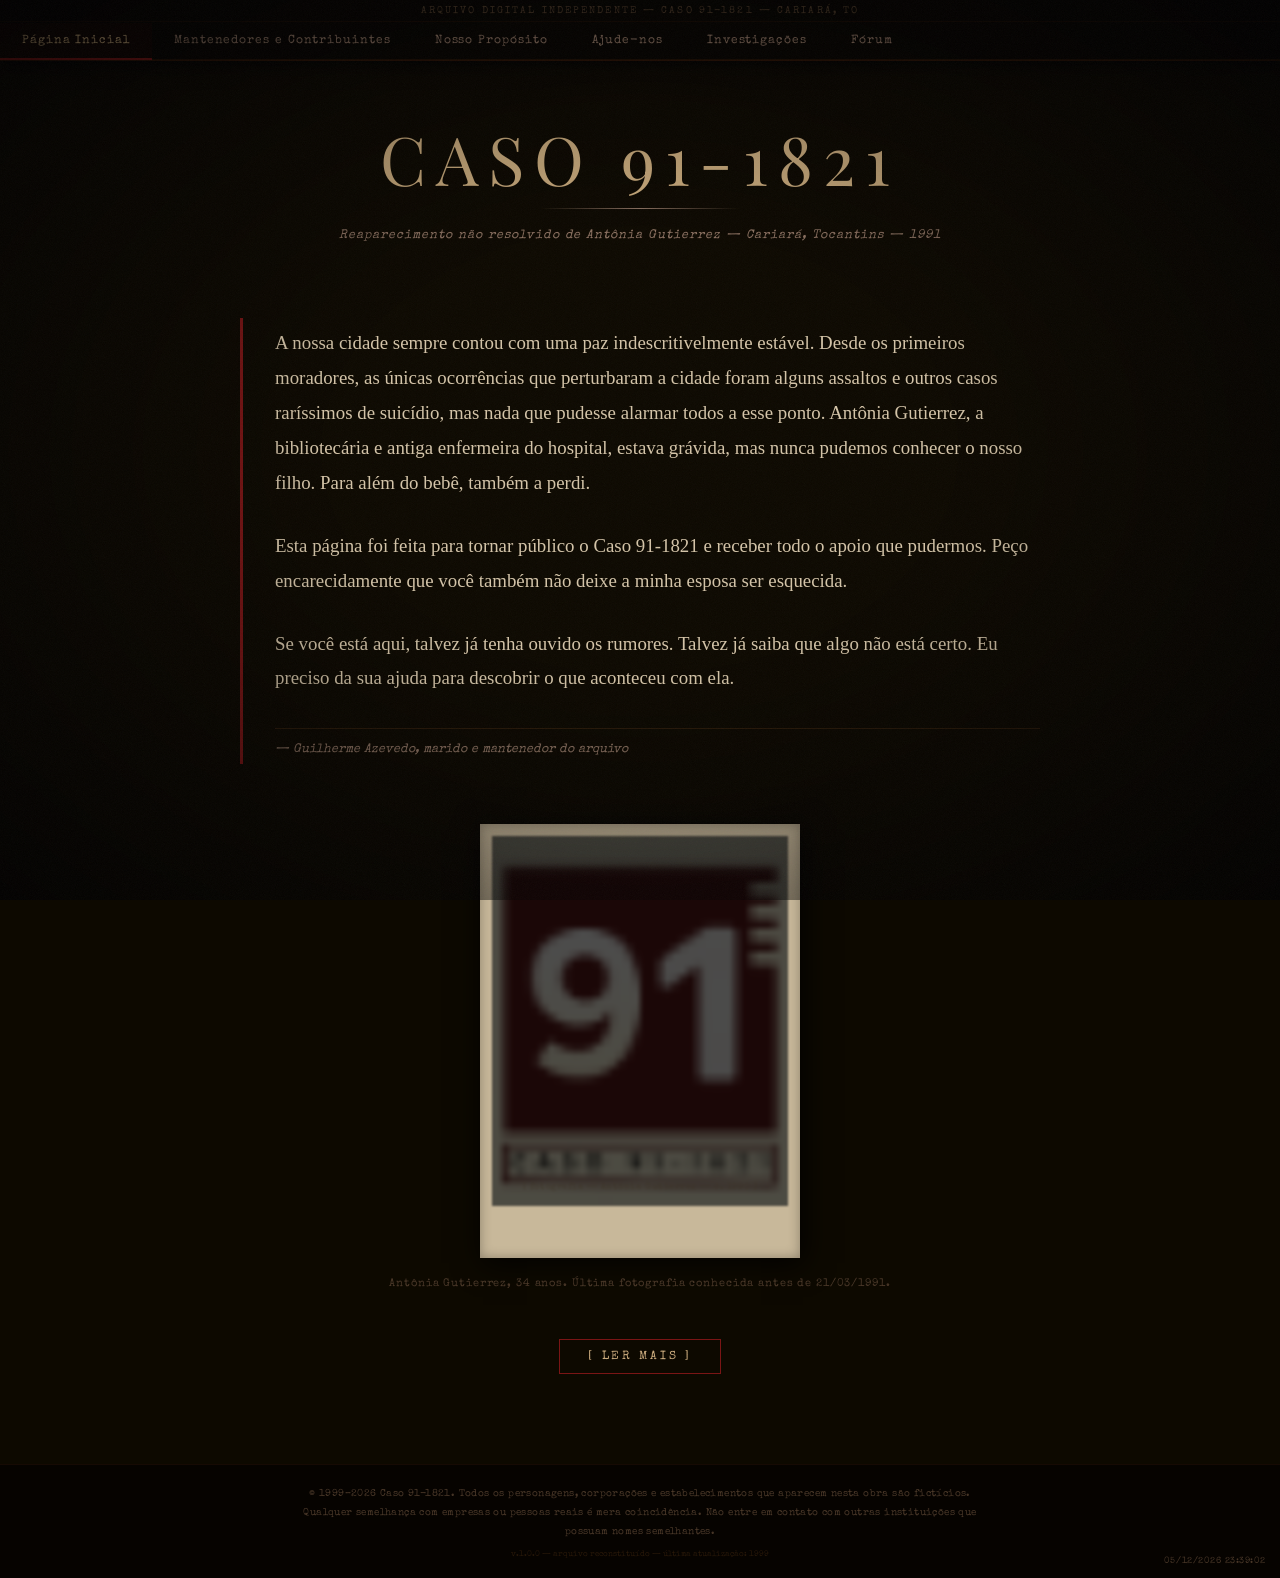
==== commit 300f0b28: "Correção Valentino" ====
--- a/index.html
+++ b/index.html
@@ -1229,7 +1229,7 @@
         <div class="photo-inner">
           <img
             id="antonia-photo"
-            src="imagens/"
+            src="imagens/favicon.ico"
             alt="Antônia Gutierrez — fotografia anterior a 1991"
           />
           <div class="photo-fallback" id="photo-fallback" style="display:none;">
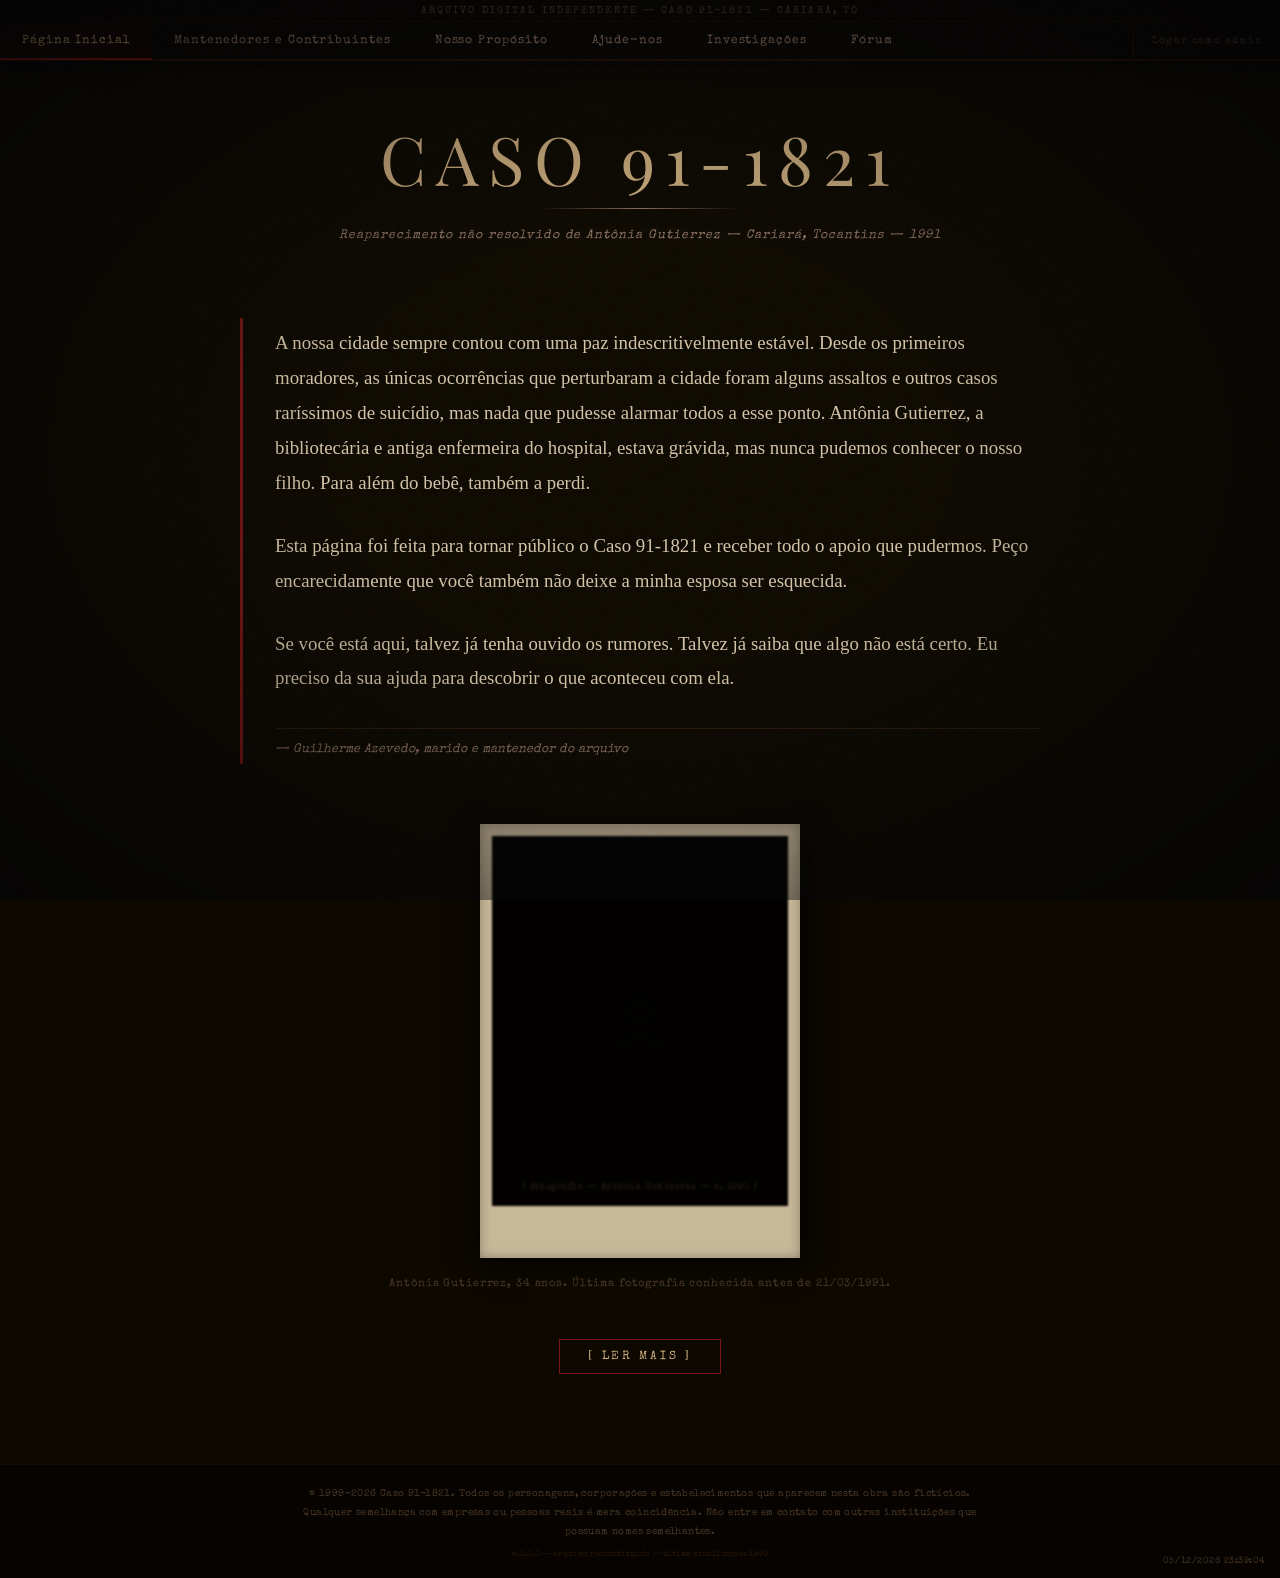
==== commit ff779c8a: "Salvar projeto (Nuke 'n Pave do meu Linux)" ====
--- a/index.html
+++ b/index.html
@@ -45,7 +45,6 @@
       overflow-x: hidden;
     }
 
-    /* grain overlay */
     body::before {
       content: '';
       position: fixed; inset: 0;
@@ -53,7 +52,7 @@
       background-image: url("data:image/svg+xml,%3Csvg viewBox='0 0 256 256' xmlns='http://www.w3.org/2000/svg'%3E%3Cfilter id='n'%3E%3CfeTurbulence type='fractalNoise' baseFrequency='.9' numOctaves='4' stitchTiles='stitch'/%3E%3C/filter%3E%3Crect width='100%25' height='100%25' filter='url(%23n)'/%3E%3C/svg%3E");
       background-size: 200px 200px;
     }
-    /* vignette */
+
     body::after {
       content: '';
       position: fixed; inset: 0;
@@ -80,12 +79,11 @@
       border-bottom: 1px solid #160a03;
     }
 
-    /* TABS — left-aligned, not stretched, matching screenshot */
     #tab-nav {
       display: flex;
       list-style: none;
-      padding: 0 0 0 0;
       border-bottom: 1px solid #1f0f04;
+      align-items: stretch;
     }
 
     #tab-nav li { display: flex; }
@@ -98,7 +96,6 @@
       font-family: var(--mono);
       font-size: .72rem;
       letter-spacing: .08em;
-      text-transform: none;
       padding: 12px 22px;
       cursor: pointer;
       text-align: center;
@@ -116,6 +113,22 @@
       background: rgba(122,21,21,.08);
     }
 
+    /* Admin button — pushed to the right */
+    #tab-nav li.admin-li { margin-left: auto; }
+
+    #tab-nav li.admin-li button {
+      color: var(--text-faint);
+      font-size: .62rem;
+      letter-spacing: .12em;
+      border-left: 1px solid #1f0f04;
+      padding: 12px 18px;
+    }
+
+    #tab-nav li.admin-li button:hover {
+      color: var(--gold-dim);
+      background: rgba(201,170,124,.04);
+    }
+
     /* ── CONTENT WRAPPER ── */
     #content-wrap {
       max-width: 880px;
@@ -123,12 +136,39 @@
       padding: 0 40px 90px;
     }
 
+    /* ── SHARED SECTION HEADER ── */
+    .section-page-header {
+      text-align: center;
+      padding: 52px 0 36px;
+    }
+
+    .section-page-title {
+      font-family: var(--serif);
+      font-size: clamp(2rem, 5vw, 3rem);
+      font-weight: 700;
+      letter-spacing: .18em;
+      color: var(--gold);
+    }
+
+    .section-page-title::after {
+      content: '';
+      display: block;
+      width: 180px;
+      height: 1px;
+      background: linear-gradient(to right, transparent, var(--gold-dim), transparent);
+      margin: 12px auto 0;
+    }
+
+    .section-page-subtitle {
+      font-family: var(--mono);
+      font-size: .78rem;
+      color: var(--text-dim);
+      letter-spacing: .1em;
+      margin-top: 18px;
+    }
+
     /* ── CONSTRUCTION SCREEN ── */
-    #screen-construction {
-      display: none;
-      padding: 100px 0;
-      text-align: center;
-    }
+    #screen-construction { display: none; padding: 100px 0; text-align: center; }
 
     .construction-card {
       display: inline-block;
@@ -145,27 +185,15 @@
 
     .construction-card::before {
       content: '▒▒▒▒▒▒▒▒▒▒▒▒▒▒▒▒▒▒▒▒';
-      display: block;
-      font-size: .45rem;
-      color: var(--text-faint);
-      margin-bottom: 16px;
-    }
-
-    .construction-sig {
-      display: block;
-      margin-top: 18px;
-      font-style: italic;
-      color: var(--gold-dim);
-    }
+      display: block; font-size: .45rem; color: var(--text-faint); margin-bottom: 16px;
+    }
+
+    .construction-sig { display: block; margin-top: 18px; font-style: italic; color: var(--gold-dim); }
 
     /* ── HOME SCREEN ── */
     #screen-home { display: block; }
 
-    /* title block — matches screenshot spacing */
-    .title-block {
-      text-align: center;
-      padding: 64px 0 36px;
-    }
+    .title-block { text-align: center; padding: 64px 0 36px; }
 
     .case-number {
       font-family: var(--serif);
@@ -178,22 +206,17 @@
     }
 
     .title-rule {
-      width: 200px;
-      height: 1px;
+      width: 200px; height: 1px;
       background: linear-gradient(to right, transparent, var(--gold-dim), transparent);
       margin: 16px auto 0;
     }
 
     .case-subtitle {
-      font-family: var(--mono);
-      font-size: .78rem;
-      color: var(--text-dim);
-      letter-spacing: .08em;
-      font-style: italic;
-      margin-top: 20px;
-    }
-
-    /* main text — matches screenshot: left-bordered, large body text */
+      font-family: var(--mono); font-size: .78rem;
+      color: var(--text-dim); letter-spacing: .08em;
+      font-style: italic; margin-top: 20px;
+    }
+
     .main-text-block {
       border-left: 3px solid var(--blood);
       padding: 8px 0 8px 32px;
@@ -201,33 +224,20 @@
     }
 
     .main-text-block p {
-      font-family: var(--fell);
-      font-size: 1.18rem;
-      line-height: 1.85;
-      color: var(--text);
-      margin-bottom: 28px;
+      font-family: var(--fell); font-size: 1.18rem;
+      line-height: 1.85; color: var(--text); margin-bottom: 28px;
     }
 
     .main-text-block p:last-child { margin-bottom: 0; }
 
     .main-text-block .author-sig {
-      font-family: var(--mono);
-      font-size: .78rem;
-      color: var(--gold-dim);
-      margin-top: 32px;
-      padding-top: 14px;
+      font-family: var(--mono); font-size: .78rem; color: var(--gold-dim);
+      margin-top: 32px; padding-top: 14px;
       border-top: 1px solid var(--border-dark);
-      display: block;
-      font-style: italic;
-    }
-
-    /* photo block — Polaroid, large, centered */
-    .photo-block {
-      display: flex;
-      flex-direction: column;
-      align-items: center;
-      padding: 60px 0 50px;
-    }
+      display: block; font-style: italic;
+    }
+
+    .photo-block { display: flex; flex-direction: column; align-items: center; padding: 60px 0 50px; }
 
     .photo-frame {
       width: 320px;
@@ -237,95 +247,60 @@
     }
 
     .photo-inner {
-      width: 100%;
-      aspect-ratio: 4/5;
-      background: #060400;
-      overflow: hidden;
-      display: flex; align-items: center; justify-content: center;
-      position: relative;
+      width: 100%; aspect-ratio: 4/5; background: #060400;
+      overflow: hidden; display: flex; align-items: center;
+      justify-content: center; position: relative;
       filter: blur(1px) brightness(.3);
     }
 
-    .photo-inner img {
-      width: 100%; height: 100%;
-      object-fit: cover; display: block;
-    }
+    .photo-inner img { width: 100%; height: 100%; object-fit: cover; display: block; }
 
     .photo-fallback {
       width: 100%; height: 100%;
       display: flex; align-items: center; justify-content: center;
-      flex-direction: column;
-      gap: 6px;
+      flex-direction: column; gap: 6px;
     }
 
     .photo-fallback svg { width: 64px; height: 64px; opacity: .2; }
 
     .photo-label {
       position: absolute; bottom: 14px; left: 0; right: 0;
-      text-align: center;
-      font-family: var(--mono);
-      font-size: .55rem;
-      color: #c9aa7c;
-      opacity: .7;
-      letter-spacing: .06em;
-      padding: 0 8px;
-      filter: blur(.5px);
+      text-align: center; font-family: var(--mono); font-size: .55rem;
+      color: #c9aa7c; opacity: .7; letter-spacing: .06em;
+      padding: 0 8px; filter: blur(.5px);
     }
 
     .photo-caption {
-      margin-top: 20px;
-      font-family: var(--mono);
-      font-size: .68rem;
-      color: var(--text-faint);
-      text-align: center;
-      letter-spacing: .08em;
-    }
-
-    /* read more btn */
+      margin-top: 20px; font-family: var(--mono); font-size: .68rem;
+      color: var(--text-faint); text-align: center; letter-spacing: .08em;
+    }
+
     .btn-readmore {
-      display: block;
-      margin: 0 auto 0;
-      background: none;
-      border: 1px solid var(--blood);
-      color: var(--gold);
-      font-family: var(--mono);
-      font-size: .78rem;
-      letter-spacing: .22em;
-      padding: 10px 28px;
-      cursor: pointer;
+      display: block; margin: 0 auto; background: none;
+      border: 1px solid var(--blood); color: var(--gold);
+      font-family: var(--mono); font-size: .78rem; letter-spacing: .22em;
+      padding: 10px 28px; cursor: pointer;
       transition: background .25s, box-shadow .25s;
     }
 
-    .btn-readmore:hover {
-      background: rgba(122,21,21,.15);
-      box-shadow: 0 0 14px rgba(122,21,21,.3);
-    }
-
-    /* expandable section */
+    .btn-readmore:hover { background: rgba(122,21,21,.15); box-shadow: 0 0 14px rgba(122,21,21,.3); }
+
     #case-section {
-      max-height: 0;
-      overflow: hidden;
-      opacity: 0;
+      max-height: 0; overflow: hidden; opacity: 0;
       transition: max-height .65s ease, opacity .5s ease;
     }
 
     #case-section.open { max-height: 4000px; opacity: 1; }
 
     .case-inner {
-      margin-top: 36px;
-      background: var(--bg-card-alt);
+      margin-top: 36px; background: var(--bg-card-alt);
       border-top: 2px solid var(--border-mid);
-      padding: 36px 36px 44px;
-      box-shadow: inset 0 0 50px rgba(0,0,0,.4);
+      padding: 36px 36px 44px; box-shadow: inset 0 0 50px rgba(0,0,0,.4);
     }
 
     .section-label {
-      font-family: var(--mono);
-      font-size: .6rem;
-      letter-spacing: .32em;
-      color: var(--text-dim);
-      text-transform: uppercase;
-      margin-bottom: 6px;
+      font-family: var(--mono); font-size: .6rem; letter-spacing: .32em;
+      color: var(--text-dim); text-transform: uppercase; margin-bottom: 6px;
     }
 
     .section-divider {
@@ -335,73 +310,32 @@
     }
 
     .case-inner p {
-      font-family: var(--fell);
-      font-size: 1.05rem;
-      line-height: 1.95;
-      color: var(--text);
-      margin-bottom: 22px;
+      font-family: var(--fell); font-size: 1.05rem; line-height: 1.95;
+      color: var(--text); margin-bottom: 22px;
     }
 
     .case-inner p.italic { font-style: italic; }
 
     .case-inner .case-sig {
-      font-family: var(--mono);
-      font-size: .7rem;
-      color: var(--gold-dim);
-      border-top: 1px solid var(--border-dark);
-      padding-top: 14px;
-      margin-top: 6px;
-      display: block;
-    }
-
-    /* ── FORUM SCREEN ── */
-    #screen-forum { display: none; }
-
-    /* ── CONTRIBUTORS SCREEN ── */
+      font-family: var(--mono); font-size: .7rem; color: var(--gold-dim);
+      border-top: 1px solid var(--border-dark); padding-top: 14px;
+      margin-top: 6px; display: block;
+    }
+
+    /* ── CONTRIBUTORS ── */
     #screen-contributors { display: none; }
 
-    .contributors-header {
-      text-align: center;
-      padding: 52px 0 36px;
-    }
-
-    .contributors-title {
-      font-family: var(--serif);
-      font-size: clamp(2rem, 5vw, 3rem);
-      font-weight: 700;
-      letter-spacing: .18em;
-      color: var(--gold);
-    }
-
-    .contributors-subtitle {
-      font-family: var(--mono);
-      font-size: .78rem;
-      color: var(--text-dim);
-      letter-spacing: .1em;
-      margin-top: 18px;
-    }
-
-    .contributors-grid {
-      display: flex;
-      flex-direction: column;
-      gap: 32px;
-      margin-top: 40px;
-    }
+    .contributors-grid { display: flex; flex-direction: column; gap: 32px; margin-top: 40px; }
 
     .contributor-card {
-      background: var(--bg-card);
-      border: 1px solid var(--border-dark);
-      border-left: 3px solid var(--blood);
-      padding: 28px 32px;
-      display: flex;
-      gap: 24px;
+      background: var(--bg-card); border: 1px solid var(--border-dark);
+      border-left: 3px solid var(--blood); padding: 28px 32px;
+      display: flex; gap: 24px;
       box-shadow: inset 0 0 30px rgba(0,0,0,.4), -2px 0 8px rgba(122,21,21,.1);
       transition: box-shadow .3s ease;
     }
 
-    .contributor-card:hover {
-      box-shadow: inset 0 0 40px rgba(0,0,0,.5), -4px 0 12px rgba(122,21,21,.2);
-    }
+    .contributor-card:hover { box-shadow: inset 0 0 40px rgba(0,0,0,.5), -4px 0 12px rgba(122,21,21,.2); }
 
     .valentino-card {
       border-left-color: #ff4400;
@@ -409,679 +343,417 @@
       animation: fadeInValentino .8s ease;
     }
 
-    .valentino-card:hover {
-      box-shadow: inset 0 0 40px rgba(0,0,0,.5), -4px 0 12px rgba(255,68,0,.25);
-    }
+    .valentino-card:hover { box-shadow: inset 0 0 40px rgba(0,0,0,.5), -4px 0 12px rgba(255,68,0,.25); }
 
     @keyframes fadeInValentino {
       from { opacity: 0; transform: translateY(12px) scale(.98); }
-      to { opacity: 1; transform: none; }
+      to   { opacity: 1; transform: none; }
     }
 
     .contributor-photo {
-      width: 120px;
-      height: 120px;
-      flex-shrink: 0;
-      background: var(--bg-card-alt);
-      border: 2px solid var(--border-mid);
-      padding: 4px;
-      filter: sepia(.6) brightness(.85);
-    }
-
-    .contributor-photo img {
+      width: 120px; height: 120px; flex-shrink: 0;
+      background: var(--bg-card-alt); border: 2px solid var(--border-mid);
+      padding: 4px; filter: sepia(.6) brightness(.85);
+    }
+
+    .contributor-photo img { width: 100%; height: 100%; object-fit: cover; display: block; }
+
+    .contributor-photo .photo-placeholder {
+      width: 100%; height: 100%;
+      display: flex; align-items: center; justify-content: center; background: #0a0600;
+    }
+
+    .contributor-photo .photo-placeholder svg { width: 48px; height: 48px; }
+
+    .contributor-info { flex: 1; display: flex; flex-direction: column; }
+
+    .contributor-name {
+      font-family: var(--serif); font-size: 1.4rem; color: var(--gold);
+      letter-spacing: .08em; margin-bottom: 12px; line-height: 1.2;
+    }
+
+    .contributor-bio { font-family: var(--fell); font-size: 1rem; line-height: 1.85; color: var(--text); flex: 1; }
+
+    .valentino-bio {
+      font-family: var(--mono); font-size: .75rem; letter-spacing: .05em;
+      color: #ff6644; line-height: 1.6; word-break: break-all; opacity: .9;
+    }
+
+    /* ── PURPOSE ── */
+    #screen-purpose { display: none; }
+
+    /* accordion button for principles */
+    .principles-toggle {
+      display: flex; align-items: center; gap: 10px;
+      background: none; border: 1px solid var(--border-mid);
+      color: var(--gold-dim); font-family: var(--mono);
+      font-size: .72rem; letter-spacing: .2em; text-transform: uppercase;
+      padding: 12px 20px; cursor: pointer; margin: 40px 0 0;
+      transition: border-color .2s, color .2s, background .2s;
       width: 100%;
-      height: 100%;
-      object-fit: cover;
-      display: block;
-    }
-
-    .contributor-photo .photo-placeholder {
-      width: 100%;
-      height: 100%;
-      display: flex;
-      align-items: center;
-      justify-content: center;
-      background: #0a0600;
-    }
-
-    .contributor-photo .photo-placeholder svg {
-      width: 48px;
-      height: 48px;
-    }
-
-    .contributor-info {
-      flex: 1;
-      display: flex;
-      flex-direction: column;
-    }
-
-    .contributor-name {
-      font-family: var(--serif);
-      font-size: 1.4rem;
-      color: var(--gold);
-      letter-spacing: .08em;
-      margin-bottom: 12px;
-      line-height: 1.2;
-    }
-
-    .contributor-bio {
-      font-family: var(--fell);
-      font-size: 1rem;
-      line-height: 1.85;
-      color: var(--text);
-      flex: 1;
-    }
-
-    .valentino-bio {
-      font-family: var(--mono);
-      font-size: .75rem;
-      letter-spacing: .05em;
-      color: #ff6644;
-      line-height: 1.6;
-      word-break: break-all;
-      opacity: .9;
-    }
-
-    .forum-header {
-      text-align: center;
-      padding: 52px 0 36px;
-    }
-
-    .forum-title {
-      font-family: var(--serif);
-      font-size: clamp(2rem, 5vw, 3rem);
-      font-weight: 700;
-      letter-spacing: .18em;
-      color: var(--gold);
-    }
-
-    .forum-title::after {
-      content: '';
-      display: block;
-      width: 180px;
-      height: 1px;
-      background: linear-gradient(to right, transparent, var(--gold-dim), transparent);
-      margin: 12px auto 0;
-    }
-
-    .forum-subtitle {
-      font-family: var(--mono);
-      font-size: .78rem;
-      color: var(--text-dim);
-      letter-spacing: .1em;
-      margin-top: 18px;
-    }
-
-    /* forum sub-tabs */
+    }
+
+    .principles-toggle:hover { border-color: var(--blood); color: var(--gold); background: rgba(122,21,21,.06); }
+
+    .principles-toggle .toggle-arrow {
+      display: inline-block; transition: transform .3s ease;
+      font-style: normal; margin-left: auto;
+    }
+
+    .principles-toggle.open .toggle-arrow { transform: rotate(90deg); }
+
+    .principles-body {
+      max-height: 0; overflow: hidden; opacity: 0;
+      transition: max-height .5s ease, opacity .4s ease;
+    }
+
+    .principles-body.open { max-height: 1200px; opacity: 1; }
+
+    /* ── FORUM ── */
+    #screen-forum { display: none; }
+
     .forum-tabs {
-      display: flex;
-      border-bottom: 1px solid var(--border-mid);
+      display: flex; border-bottom: 1px solid var(--border-mid);
       margin-bottom: 32px;
-      gap: 0;
     }
 
     .forum-tab-btn {
-      background: none;
-      border: none;
-      border-bottom: 2px solid transparent;
-      color: var(--text-dim);
-      font-family: var(--mono);
-      font-size: .75rem;
-      letter-spacing: .08em;
-      padding: 12px 24px;
-      cursor: pointer;
-      position: relative;
-      bottom: -1px;
-      transition: color .2s, border-color .2s;
+      background: none; border: none; border-bottom: 2px solid transparent;
+      color: var(--text-dim); font-family: var(--mono); font-size: .75rem;
+      letter-spacing: .08em; padding: 12px 24px; cursor: pointer;
+      position: relative; bottom: -1px; transition: color .2s, border-color .2s;
     }
 
     .forum-tab-btn:hover { color: var(--gold); }
-
-    .forum-tab-btn.active {
-      color: var(--gold);
-      border-bottom-color: var(--blood);
-    }
-
-    /* forum panels */
+    .forum-tab-btn.active { color: var(--gold); border-bottom-color: var(--blood); }
+
     .forum-panel { display: none; }
     .forum-panel.active { display: block; }
 
-    /* ── COMENTÁRIOS GERAIS ── */
     .comment-form-block {
-      background: var(--bg-card);
-      border: 1px solid var(--border-dark);
-      padding: 28px 28px 24px;
-      margin-bottom: 36px;
+      background: var(--bg-card); border: 1px solid var(--border-dark);
+      padding: 28px 28px 24px; margin-bottom: 36px;
     }
 
     .form-label {
-      font-family: var(--mono);
-      font-size: .72rem;
-      color: var(--text-dim);
-      letter-spacing: .1em;
-      display: block;
-      margin-bottom: 8px;
+      font-family: var(--mono); font-size: .72rem; color: var(--text-dim);
+      letter-spacing: .1em; display: block; margin-bottom: 8px;
     }
 
     .form-input {
-      width: 100%;
-      background: #0d0800;
-      border: 1px solid var(--border-mid);
-      color: var(--text);
-      font-family: var(--mono);
-      font-size: .8rem;
-      padding: 10px 14px;
-      outline: none;
-      margin-bottom: 18px;
-      letter-spacing: .05em;
+      width: 100%; background: #0d0800; border: 1px solid var(--border-mid);
+      color: var(--text); font-family: var(--mono); font-size: .8rem;
+      padding: 10px 14px; outline: none; margin-bottom: 18px;
+      letter-spacing: .05em; transition: border-color .2s;
+    }
+
+    .form-input:focus { border-color: var(--blood); }
+
+    .form-textarea {
+      width: 100%; background: #0d0800; border: 1px solid var(--border-mid);
+      color: var(--text); font-family: var(--mono); font-size: .8rem;
+      padding: 12px 14px; outline: none; resize: vertical; min-height: 120px;
+      margin-bottom: 18px; letter-spacing: .05em; line-height: 1.7;
       transition: border-color .2s;
     }
 
-    .form-input:focus { border-color: var(--blood); }
-
-    .form-textarea {
-      width: 100%;
-      background: #0d0800;
-      border: 1px solid var(--border-mid);
-      color: var(--text);
-      font-family: var(--mono);
-      font-size: .8rem;
-      padding: 12px 14px;
-      outline: none;
-      resize: vertical;
-      min-height: 120px;
-      margin-bottom: 18px;
-      letter-spacing: .05em;
-      line-height: 1.7;
-      transition: border-color .2s;
-    }
-
     .form-textarea:focus { border-color: var(--blood); }
 
     .btn-enviar {
-      background: none;
-      border: 1px solid var(--blood);
-      color: var(--gold);
-      font-family: var(--mono);
-      font-size: .75rem;
-      letter-spacing: .22em;
-      padding: 10px 26px;
-      cursor: pointer;
-      transition: background .2s, box-shadow .2s;
-    }
-
-    .btn-enviar:hover {
-      background: rgba(122,21,21,.15);
-      box-shadow: 0 0 12px rgba(122,21,21,.3);
-    }
-
-    /* comments list */
+      background: none; border: 1px solid var(--blood); color: var(--gold);
+      font-family: var(--mono); font-size: .75rem; letter-spacing: .22em;
+      padding: 10px 26px; cursor: pointer; transition: background .2s, box-shadow .2s;
+    }
+
+    .btn-enviar:hover { background: rgba(122,21,21,.15); box-shadow: 0 0 12px rgba(122,21,21,.3); }
+
     #comments-list { display: flex; flex-direction: column; gap: 16px; }
 
     .comment-item {
-      background: var(--bg-card);
-      border: 1px solid var(--border-dark);
-      border-left: 2px solid var(--border-mid);
-      padding: 16px 20px;
+      background: var(--bg-card); border: 1px solid var(--border-dark);
+      border-left: 2px solid var(--border-mid); padding: 16px 20px;
+      position: relative; animation: fadeIn .4s ease;
+    }
+
+    .comment-item.permanent { border-left-color: var(--gold-dim); }
+
+    @keyframes fadeIn { from { opacity: 0; transform: translateY(8px); } to { opacity: 1; transform: none; } }
+
+    .comment-author { font-family: var(--mono); font-size: .72rem; color: var(--gold-dim); letter-spacing: .08em; margin-bottom: 6px; }
+    .comment-text { font-family: var(--fell); font-size: .95rem; color: var(--text); line-height: 1.75; }
+
+    .comment-warning { font-family: var(--mono); font-size: .62rem; color: var(--blood); margin-top: 8px; letter-spacing: .05em; opacity: .8; }
+    .comment-timer { font-family: var(--mono); font-size: .58rem; color: var(--text-faint); margin-top: 4px; letter-spacing: .05em; }
+    .comment-approved { font-family: var(--mono); font-size: .58rem; color: #6a9a4a; margin-top: 4px; letter-spacing: .05em; }
+
+    /* discussion threads */
+    .discussion-list { display: flex; flex-direction: column; gap: 0; }
+
+    .thread-item {
+      border-bottom: 1px solid var(--border-dark); padding: 20px 4px;
+      cursor: pointer; transition: background .2s; display: flex;
+      gap: 14px; align-items: flex-start;
+    }
+
+    .thread-item:hover { background: rgba(201,170,124,.03); }
+
+    .thread-avatar {
+      width: 40px; height: 40px; border-radius: 50%;
+      background: #1a0e04; border: 1px solid var(--border-mid);
+      display: flex; align-items: center; justify-content: center;
+      flex-shrink: 0; font-family: var(--mono); font-size: .65rem;
+      color: var(--gold-dim); letter-spacing: .02em; font-weight: bold;
+    }
+
+    .thread-body { flex: 1; min-width: 0; }
+
+    .thread-header {
+      display: flex; align-items: baseline; gap: 10px;
+      flex-wrap: wrap; margin-bottom: 5px;
+    }
+
+    .thread-user { font-family: var(--mono); font-size: .75rem; color: var(--gold); letter-spacing: .06em; font-weight: bold; }
+    .thread-handle { font-family: var(--mono); font-size: .68rem; color: var(--text-faint); letter-spacing: .04em; }
+    .thread-date { font-family: var(--mono); font-size: .62rem; color: var(--text-faint); margin-left: auto; }
+    .thread-text { font-family: var(--fell); font-size: .95rem; color: var(--text-dim); line-height: 1.7; white-space: pre-line; }
+    .thread-reply-count { font-family: var(--mono); font-size: .62rem; color: var(--text-faint); margin-top: 8px; letter-spacing: .05em; }
+
+    #thread-view { display: none; }
+    #thread-view.active { display: block; }
+
+    .thread-back-btn {
+      background: none; border: none; color: var(--gold-dim);
+      font-family: var(--mono); font-size: .72rem; letter-spacing: .1em;
+      cursor: pointer; padding: 0 0 20px; display: flex; align-items: center;
+      gap: 8px; transition: color .2s;
+    }
+
+    .thread-back-btn:hover { color: var(--gold); }
+
+    .thread-view-header { border-bottom: 1px solid var(--border-mid); padding-bottom: 20px; margin-bottom: 24px; }
+
+    .thread-view-user { font-family: var(--mono); font-size: .78rem; color: var(--gold); letter-spacing: .06em; margin-bottom: 4px; }
+
+    .thread-view-text { font-family: var(--fell); font-size: 1.05rem; color: var(--text); line-height: 1.85; margin: 10px 0; white-space: pre-line; }
+
+    .thread-view-date { font-family: var(--mono); font-size: .62rem; color: var(--text-faint); }
+
+    .thread-replies { display: flex; flex-direction: column; gap: 0; }
+
+    .reply-item {
+      border-bottom: 1px solid #1a0e04; padding: 18px 0 18px 48px;
+      display: flex; gap: 14px;
+    }
+
+    .reply-item .thread-avatar { width: 34px; height: 34px; font-size: .58rem; }
+
+    .reply-user { font-family: var(--mono); font-size: .72rem; color: var(--gold-dim); margin-bottom: 5px; }
+    .reply-user span { color: var(--text-faint); font-size: .62rem; margin-left: 6px; }
+    .reply-text { font-family: var(--fell); font-size: .95rem; color: var(--text); line-height: 1.75; white-space: pre-line; }
+
+    /* ── ADMIN LOGIN MODAL ── */
+    .admin-modal {
+      display: none; position: fixed; inset: 0;
+      background: rgba(0,0,0,.88); z-index: 3000;
+      align-items: center; justify-content: center;
+    }
+
+    .admin-modal.active { display: flex; }
+
+    .admin-modal-content {
+      background: var(--bg-card); border: 1px solid var(--border-mid);
+      padding: 36px 40px; min-width: 340px;
+      box-shadow: 0 8px 50px rgba(0,0,0,.95);
       position: relative;
-      animation: fadeIn .4s ease;
-    }
-
-    @keyframes fadeIn { from { opacity: 0; transform: translateY(8px); } to { opacity: 1; transform: none; } }
-
-    .comment-author {
-      font-family: var(--mono);
-      font-size: .72rem;
-      color: var(--gold-dim);
-      letter-spacing: .08em;
-      margin-bottom: 6px;
-    }
-
-    .comment-text {
-      font-family: var(--fell);
-      font-size: .95rem;
-      color: var(--text);
-      line-height: 1.75;
-    }
-
-    .comment-warning {
-      font-family: var(--mono);
-      font-size: .62rem;
-      color: var(--blood);
-      margin-top: 8px;
-      letter-spacing: .05em;
-      opacity: .8;
-    }
-
-    .comment-timer {
-      font-family: var(--mono);
-      font-size: .58rem;
-      color: var(--text-faint);
-      margin-top: 4px;
-      letter-spacing: .05em;
-    }
-
-    /* ── DISCUSSÃO E INFORMAÇÕES ── */
-    .discussion-list { display: flex; flex-direction: column; gap: 0; }
-
-    .thread-item {
-      border-bottom: 1px solid var(--border-dark);
-      padding: 20px 4px;
-      cursor: pointer;
-      transition: background .2s;
-      display: flex;
-      gap: 14px;
-      align-items: flex-start;
-    }
-
-    .thread-item:hover { background: rgba(201,170,124,.03); }
-
-    .thread-avatar {
-      width: 40px; height: 40px;
-      border-radius: 50%;
-      background: #1a0e04;
-      border: 1px solid var(--border-mid);
-      display: flex; align-items: center; justify-content: center;
-      flex-shrink: 0;
-      font-family: var(--mono);
-      font-size: .65rem;
-      color: var(--gold-dim);
-      letter-spacing: .02em;
-      font-weight: bold;
-    }
-
-    .thread-body { flex: 1; min-width: 0; }
-
-    .thread-header {
-      display: flex;
-      align-items: baseline;
-      gap: 10px;
-      flex-wrap: wrap;
-      margin-bottom: 5px;
-    }
-
-    .thread-user {
-      font-family: var(--mono);
-      font-size: .75rem;
-      color: var(--gold);
-      letter-spacing: .06em;
-      font-weight: bold;
-    }
-
-    .thread-handle {
-      font-family: var(--mono);
-      font-size: .68rem;
-      color: var(--text-faint);
-      letter-spacing: .04em;
-    }
-
-    .thread-date {
-      font-family: var(--mono);
-      font-size: .62rem;
-      color: var(--text-faint);
-      margin-left: auto;
-    }
-
-    .thread-text {
-      font-family: var(--fell);
-      font-size: .95rem;
-      color: var(--text-dim);
-      line-height: 1.7;
-      white-space: pre-line;
-    }
-
-    .thread-reply-count {
-      font-family: var(--mono);
-      font-size: .62rem;
-      color: var(--text-faint);
-      margin-top: 8px;
-      letter-spacing: .05em;
-    }
-
-    /* thread view (open) */
-    #thread-view {
-      display: none;
-    }
-
-    #thread-view.active { display: block; }
-
-    .thread-back-btn {
-      background: none;
-      border: none;
-      color: var(--gold-dim);
-      font-family: var(--mono);
-      font-size: .72rem;
-      letter-spacing: .1em;
-      cursor: pointer;
-      padding: 0 0 20px;
-      display: flex;
-      align-items: center;
-      gap: 8px;
+    }
+
+    .admin-modal-content h3 {
+      font-family: var(--mono); font-size: .85rem; color: var(--gold);
+      letter-spacing: .2em; text-transform: uppercase;
+      margin-bottom: 8px; text-align: center;
+    }
+
+    .admin-modal-content .admin-sub {
+      font-family: var(--mono); font-size: .6rem; color: var(--text-faint);
+      letter-spacing: .1em; text-align: center; margin-bottom: 28px;
+    }
+
+    .admin-close {
+      position: absolute; top: 14px; right: 16px;
+      background: none; border: none; color: var(--text-faint);
+      font-family: var(--mono); font-size: .8rem; cursor: pointer;
       transition: color .2s;
     }
 
-    .thread-back-btn:hover { color: var(--gold); }
-
-    .thread-view-header {
-      border-bottom: 1px solid var(--border-mid);
-      padding-bottom: 20px;
-      margin-bottom: 24px;
-    }
-
-    .thread-view-user {
-      font-family: var(--mono);
-      font-size: .78rem;
-      color: var(--gold);
-      letter-spacing: .06em;
-      margin-bottom: 4px;
-    }
-
-    .thread-view-text {
-      font-family: var(--fell);
-      font-size: 1.05rem;
-      color: var(--text);
-      line-height: 1.85;
-      margin: 10px 0;
-      white-space: pre-line;
-    }
-
-    .thread-view-date {
-      font-family: var(--mono);
-      font-size: .62rem;
-      color: var(--text-faint);
-    }
-
-    .thread-replies { display: flex; flex-direction: column; gap: 0; }
-
-    .reply-item {
-      border-bottom: 1px solid #1a0e04;
-      padding: 18px 0 18px 48px;
-      display: flex;
-      gap: 14px;
-    }
-
-    .reply-item .thread-avatar {
-      width: 34px; height: 34px;
-      font-size: .58rem;
-    }
-
-    .reply-user {
-      font-family: var(--mono);
-      font-size: .72rem;
-      color: var(--gold-dim);
-      margin-bottom: 5px;
-    }
-
-    .reply-user span {
-      color: var(--text-faint);
-      font-size: .62rem;
-      margin-left: 6px;
-    }
-
-    .reply-text {
-      font-family: var(--fell);
-      font-size: .95rem;
-      color: var(--text);
-      line-height: 1.75;
-      white-space: pre-line;
+    .admin-close:hover { color: var(--gold-dim); }
+
+    .admin-error {
+      font-family: var(--mono); font-size: .65rem; color: var(--blood);
+      letter-spacing: .08em; text-align: center; margin-top: 16px;
+      min-height: 1.2em;
     }
 
     /* ── FOOTER ── */
     #site-footer {
-      background: #060300;
-      border-top: 1px solid #160a03;
-      padding: 20px 24px;
-      text-align: center;
+      background: #060300; border-top: 1px solid #160a03;
+      padding: 20px 24px; text-align: center; position: relative;
     }
 
     .footer-copy {
-      font-family: var(--mono);
-      font-size: .62rem;
-      color: var(--text-faint);
-      line-height: 1.9;
-      letter-spacing: .04em;
-      max-width: 700px;
-      margin: 0 auto;
-    }
-
-    .footer-version {
-      font-family: var(--mono);
-      font-size: .5rem;
-      color: #281808;
-      margin-top: 8px;
-    }
-
+      font-family: var(--mono); font-size: .62rem; color: var(--text-faint);
+      line-height: 1.9; letter-spacing: .04em; max-width: 700px; margin: 0 auto;
+    }
+
+    .footer-version { font-family: var(--mono); font-size: .5rem; color: #281808; margin-top: 8px; }
+
+    /* easter egg dia 18 — cor idêntica ao fundo, invisível visualmente */
     #easter18 {
-      display: none;
-      position: absolute;
-      bottom: 7px; right: 14px;
-      font-family: var(--mono);
-      font-size: .45rem;
-      color: var(--gold);
-      opacity: .12;
-      letter-spacing: .1em;
+      position: absolute; bottom: 7px; right: 100px;
+      font-family: var(--mono); font-size: .42rem;
+      color: var(--bg-main); pointer-events: none; user-select: none;
     }
 
     .datetime-display {
-      position: absolute;
-      bottom: 8px;
-      right: 8px;
-      font-family: var(--mono);
-      font-size: .55rem;
-      color: var(--text-faint);
-      letter-spacing: .06em;
-      cursor: pointer;
-      transition: color .2s;
-      padding: 4px 6px;
-    }
-
-    .datetime-display:hover {
-      color: var(--gold-dim);
-    }
-
-    /* datetime modal */
+      position: absolute; bottom: 8px; right: 8px;
+      font-family: var(--mono); font-size: .55rem; color: var(--text-faint);
+      letter-spacing: .06em; cursor: pointer; transition: color .2s; padding: 4px 6px;
+    }
+
+    .datetime-display:hover { color: var(--gold-dim); }
+
+    /* ── DATETIME MODAL ── */
     .datetime-modal {
-      display: none;
-      position: fixed;
-      inset: 0;
-      background: rgba(0,0,0,.8);
-      z-index: 2000;
-      align-items: center;
-      justify-content: center;
-    }
-
-    .datetime-modal.active {
-      display: flex;
-    }
+      display: none; position: fixed; inset: 0;
+      background: rgba(0,0,0,.8); z-index: 2000;
+      align-items: center; justify-content: center;
+    }
+
+    .datetime-modal.active { display: flex; }
 
     .datetime-modal-content {
-      background: var(--bg-card);
-      border: 1px solid var(--border-mid);
-      padding: 28px 32px;
-      min-width: 320px;
-      box-shadow: 0 8px 40px rgba(0,0,0,.9);
+      background: var(--bg-card); border: 1px solid var(--border-mid);
+      padding: 28px 32px; min-width: 320px; box-shadow: 0 8px 40px rgba(0,0,0,.9);
     }
 
     .datetime-modal-content h3 {
-      font-family: var(--mono);
-      font-size: .9rem;
-      color: var(--gold);
-      letter-spacing: .15em;
-      margin-bottom: 20px;
-      text-align: center;
-      text-transform: uppercase;
-    }
-
-    .datetime-inputs {
-      display: flex;
-      flex-direction: column;
-      gap: 16px;
-      margin-bottom: 24px;
-    }
+      font-family: var(--mono); font-size: .9rem; color: var(--gold);
+      letter-spacing: .15em; margin-bottom: 20px; text-align: center; text-transform: uppercase;
+    }
+
+    .datetime-inputs { display: flex; flex-direction: column; gap: 16px; margin-bottom: 24px; }
 
     .datetime-inputs label {
-      font-family: var(--mono);
-      font-size: .72rem;
-      color: var(--text-dim);
-      letter-spacing: .08em;
-      display: flex;
-      flex-direction: column;
-      gap: 6px;
+      font-family: var(--mono); font-size: .72rem; color: var(--text-dim);
+      letter-spacing: .08em; display: flex; flex-direction: column; gap: 6px;
     }
 
     .datetime-inputs input {
-      background: #0d0800;
-      border: 1px solid var(--border-mid);
-      color: var(--text);
-      font-family: var(--mono);
-      font-size: .78rem;
-      padding: 8px 12px;
-      outline: none;
+      background: #0d0800; border: 1px solid var(--border-mid); color: var(--text);
+      font-family: var(--mono); font-size: .78rem; padding: 8px 12px; outline: none;
       transition: border-color .2s;
     }
 
-    .datetime-inputs input:focus {
-      border-color: var(--blood);
-    }
-
-    .datetime-actions {
-      display: flex;
-      gap: 12px;
-      justify-content: flex-end;
-    }
+    .datetime-inputs input:focus { border-color: var(--blood); }
+
+    .datetime-actions { display: flex; gap: 12px; justify-content: flex-end; }
 
     .datetime-actions button {
-      background: none;
-      border: 1px solid var(--border-mid);
-      color: var(--text-dim);
-      font-family: var(--mono);
-      font-size: .72rem;
-      letter-spacing: .1em;
-      padding: 8px 16px;
-      cursor: pointer;
-      transition: all .2s;
-    }
-
-    .datetime-actions button:hover {
-      border-color: var(--gold-dim);
-      color: var(--gold);
-    }
-
-    .datetime-actions button#datetime-apply {
-      border-color: var(--blood);
-      color: var(--gold);
-    }
-
-    .datetime-actions button#datetime-apply:hover {
-      background: rgba(122,21,21,.15);
-      box-shadow: 0 0 10px rgba(122,21,21,.25);
-    }
+      background: none; border: 1px solid var(--border-mid); color: var(--text-dim);
+      font-family: var(--mono); font-size: .72rem; letter-spacing: .1em;
+      padding: 8px 16px; cursor: pointer; transition: all .2s;
+    }
+
+    .datetime-actions button:hover { border-color: var(--gold-dim); color: var(--gold); }
+    .datetime-actions button#datetime-apply { border-color: var(--blood); color: var(--gold); }
+    .datetime-actions button#datetime-apply:hover { background: rgba(122,21,21,.15); }
 
     /* ── 404 SCREEN ── */
     #screen-404 {
-      display: none;
-      position: fixed; inset: 0;
-      background: #000;
-      z-index: 5000;
-      flex-direction: column;
-      align-items: center;
-      justify-content: center;
+      display: none; position: fixed; inset: 0;
+      background: #000; z-index: 5000;
+      flex-direction: column; align-items: center; justify-content: center;
     }
 
     #screen-404.active { display: flex; }
 
     .err-number {
-      font-family: var(--mono);
-      font-size: clamp(18vw, 22vw, 28vw);
-      color: var(--gold);
-      line-height: 1;
-      display: flex;
-      letter-spacing: .05em;
-    }
-
-    #zero-404 {
-      display: inline-block;
-      cursor: pointer;
-      transition: color .3s, text-shadow .3s;
-    }
-
-    #zero-404:hover {
-      color: #fff8e1;
-      text-shadow: 0 0 40px rgba(201,170,124,.6);
-    }
+      font-family: var(--mono); font-size: clamp(18vw, 22vw, 28vw);
+      color: var(--gold); line-height: 1; display: flex; letter-spacing: .05em;
+    }
+
+    #zero-404 { display: inline-block; cursor: pointer; transition: color .3s, text-shadow .3s; }
+    #zero-404:hover { color: #fff8e1; text-shadow: 0 0 40px rgba(201,170,124,.6); }
 
     .err-sub {
-      font-family: var(--mono);
-      font-size: .82rem;
-      color: var(--text-faint);
-      text-align: center;
-      letter-spacing: .12em;
-      line-height: 2.1;
-      margin-top: 20px;
-    }
-
-    /* ── MIGUEL OVERLAY ── */
-    #miguel-overlay {
-      display: none;
-      position: fixed; inset: 0;
-      z-index: 6000;
-      background: rgba(0,0,0,0);
-      align-items: center;
-      justify-content: center;
-      cursor: pointer;
-      transition: background .4s ease;
-    }
-
-    #miguel-overlay.show {
-      display: flex;
-      background: rgba(0,0,0,.97);
-    }
-
-    #miguel-overlay svg.scene {
-      opacity: 0;
-      transition: opacity .65s ease;
-      width: min(92vw, 560px);
-      height: auto;
-    }
-
-    #miguel-overlay.reveal svg.scene { opacity: 1; }
+      font-family: var(--mono); font-size: .82rem; color: var(--text-faint);
+      text-align: center; letter-spacing: .12em; line-height: 2.1; margin-top: 20px;
+    }
+
+    /* ── OMEGA PAGE ── */
+    .omega-page {
+      display: none; position: fixed; inset: 0; z-index: 6000;
+      background: #000; align-items: center; justify-content: center;
+      flex-direction: column; animation: omegaFadeIn .8s ease;
+    }
+
+    .omega-page.active { display: flex; }
+
+    @keyframes omegaFadeIn { from { opacity: 0; } to { opacity: 1; } }
+
+    .omega-noise {
+      position: absolute; inset: 0; pointer-events: none; opacity: .06;
+      background-image: url("data:image/svg+xml,%3Csvg viewBox='0 0 256 256' xmlns='http://www.w3.org/2000/svg'%3E%3Cfilter id='n'%3E%3CfeTurbulence type='fractalNoise' baseFrequency='.9' numOctaves='4' stitchTiles='stitch'/%3E%3C/filter%3E%3Crect width='100%25' height='100%25' filter='url(%23n)'/%3E%3C/svg%3E");
+      background-size: 200px 200px;
+    }
+
+    .omega-inner {
+      position: relative; display: flex; flex-direction: column;
+      align-items: center; gap: 20px; padding: 40px 24px;
+      max-width: 600px; width: 100%;
+    }
+
+    .omega-label { font-family: var(--mono); font-size: .72rem; color: #ff6600; letter-spacing: .35em; text-transform: uppercase; opacity: .7; }
+
+    .omega-photo-wrap {
+      width: min(88vw, 420px); aspect-ratio: 4/5;
+      position: relative; overflow: hidden; border: 1px solid #2a1000;
+      box-shadow: 0 0 0 1px #1a0800, 0 0 60px rgba(255,80,0,.15), inset 0 0 30px rgba(0,0,0,.6);
+    }
+
+    .omega-photo {
+      width: 100%; height: 100%; object-fit: cover; display: block;
+      filter: sepia(.4) brightness(.75) contrast(1.1);
+      animation: omegaFlicker 6s ease-in-out infinite;
+    }
+
+    @keyframes omegaFlicker {
+      0%, 47%, 53%, 79%, 83%, 100% { filter: sepia(.4) brightness(.75) contrast(1.1); }
+      50%  { filter: sepia(.5) brightness(.65) contrast(1.2); }
+      81%  { filter: sepia(.6) brightness(.5) contrast(1.3); }
+    }
+
+    .omega-photo-fallback { width: 100%; height: 100%; display: flex; align-items: center; justify-content: center; background: #080400; }
+
+    .omega-caption { font-family: var(--fell); font-size: 1rem; color: #c8a060; letter-spacing: .06em; text-align: center; font-style: italic; opacity: .85; }
+    .omega-sub { font-family: var(--mono); font-size: .6rem; color: #4a2a0a; letter-spacing: .2em; }
 
     /* ── RESPONSIVE ── */
     @media (max-width: 640px) {
       #content-wrap { padding: 0 16px 60px; }
-      #tab-nav li button { padding: 10px 12px; font-size: .62rem; }
+      #tab-nav li button { padding: 10px 10px; font-size: .6rem; }
       .main-text-block { padding-left: 18px; }
       .case-inner, .comment-form-block { padding: 20px 16px; }
       .reply-item { padding-left: 0; }
       .err-number { font-size: 26vw; }
-      
-      .contributor-card {
-        flex-direction: column;
-        align-items: center;
-        text-align: center;
-        gap: 16px;
-        padding: 24px 20px;
-      }
-      
-      .contributor-photo {
-        width: 100px;
-        height: 100px;
-      }
-      
-      .datetime-modal-content {
-        margin: 20px;
-        min-width: auto;
-        width: calc(100% - 40px);
-        max-width: 400px;
-      }
+      .contributor-card { flex-direction: column; align-items: center; text-align: center; gap: 16px; padding: 24px 20px; }
+      .contributor-photo { width: 100px; height: 100px; }
+      .datetime-modal-content, .admin-modal-content { margin: 20px; min-width: auto; width: calc(100% - 40px); }
     }
   </style>
 </head>
 <body>
 
-<!-- ============================================================
-     HEADER — arquivo reconstituído — G.A. 1999
-============================================================ -->
+<!-- HEADER -->
 <header id="site-header">
   <div id="header-eyebrow">Arquivo Digital Independente — Caso 91-1821 — Cariará, TO</div>
   <nav aria-label="Navegação principal">
@@ -1092,16 +764,14 @@
       <li><button role="tab" data-tab="help">Ajude-nos</button></li>
       <li><button role="tab" data-tab="invest">Investigações</button></li>
       <li><button role="tab" data-tab="forum">Fórum</button></li>
+      <li class="admin-li"><button id="btn-admin-open" type="button">Logar como admin</button></li>
     </ul>
   </nav>
 </header>
 
-<!-- ============================================================
-     MAIN
-============================================================ -->
 <main id="content-wrap">
 
-  <!-- EM CONSTRUÇÃO — seção genérica -->
+  <!-- EM CONSTRUÇÃO -->
   <!-- arquivo corrompido — seção 3b não recuperada -->
   <div id="screen-construction">
     <div class="construction-card">
@@ -1110,133 +780,114 @@
     </div>
   </div>
 
-  <!-- ══════════════════════════════════════════════════════════
-       MANTENEDORES E CONTRIBUINTES
-  ══════════════════════════════════════════════════════════ -->
+  <!-- ══ CONTRIBUINTES ══ -->
   <div id="screen-contributors" style="display:none;">
-    
-    <div class="contributors-header">
-      <h2 class="contributors-title">MANTENEDORES E CONTRIBUINTES</h2>
-      <div class="title-rule"></div>
-      <p class="contributors-subtitle">Pessoas que mantêm viva a memória e a investigação do Caso 91-1821</p>
-    </div>
-
-    <div class="contributors-grid" id="contributors-grid">
-      
+    <div class="section-page-header">
+      <h2 class="section-page-title">MANTENEDORES E CONTRIBUINTES</h2>
+      <p class="section-page-subtitle">Pessoas que mantêm viva a memória e a investigação do Caso 91-1821</p>
+    </div>
+    <div class="contributors-grid">
+
       <!-- Guilherme Azevedo -->
       <div class="contributor-card">
         <div class="contributor-photo">
-          <img src="imagens/guilherme.jpg" alt="Guilherme Azevedo" onerror="this.style.display='none'; this.nextElementSibling.style.display='flex';">
+          <img src="imagens/guilherme.jpg" alt="Guilherme Azevedo"
+               onerror="this.style.display='none';this.nextElementSibling.style.display='flex';">
           <div class="photo-placeholder" style="display:none;">
-            <svg viewBox="0 0 60 60" fill="none" xmlns="http://www.w3.org/2000/svg">
-              <circle cx="30" cy="22" r="10" stroke="#c9aa7c" stroke-width="1" opacity=".3"/>
-              <path d="M8 52 Q30 36 52 52" stroke="#c9aa7c" stroke-width="1" opacity=".3" fill="none"/>
-            </svg>
+            <svg viewBox="0 0 60 60" fill="none"><circle cx="30" cy="22" r="10" stroke="#c9aa7c" stroke-width="1" opacity=".3"/><path d="M8 52 Q30 36 52 52" stroke="#c9aa7c" stroke-width="1" opacity=".3" fill="none"/></svg>
           </div>
         </div>
         <div class="contributor-info">
           <h3 class="contributor-name">Guilherme Azevedo</h3>
-          <p class="contributor-bio">
-            Marido de Antônia Gutierrez e mantenedor principal do arquivo. Dedicou sua vida à investigação 
-            do que aconteceu no Hospital Santos Levíticos em março de 1991. Perdeu o processo judicial em 
-            1996, mas nunca desistiu de buscar a verdade sobre o estado de sua esposa. Criou e mantém este 
-            arquivo digital desde 1999, reunindo documentos, testemunhos e evidências sobre o caso.
-          </p>
+          <p class="contributor-bio">Marido de Antônia Gutierrez e mantenedor principal do arquivo. Dedicou sua vida à investigação do que aconteceu no Hospital Santos Levíticos em março de 1991. Perdeu o processo judicial em 1996, mas nunca desistiu de buscar a verdade sobre o estado de sua esposa. Criou e mantém este arquivo digital desde 1999, reunindo documentos, testemunhos e evidências sobre o caso.</p>
         </div>
       </div>
 
       <!-- Padre Elias Monteverde -->
       <div class="contributor-card">
         <div class="contributor-photo">
-          <img src="imagens/elias.jpg" alt="Padre Elias Monteverde" onerror="this.style.display='none'; this.nextElementSibling.style.display='flex';">
+          <img src="imagens/elias.jpg" alt="Padre Elias Monteverde"
+               onerror="this.style.display='none';this.nextElementSibling.style.display='flex';">
           <div class="photo-placeholder" style="display:none;">
-            <svg viewBox="0 0 60 60" fill="none" xmlns="http://www.w3.org/2000/svg">
-              <circle cx="30" cy="22" r="10" stroke="#c9aa7c" stroke-width="1" opacity=".3"/>
-              <path d="M8 52 Q30 36 52 52" stroke="#c9aa7c" stroke-width="1" opacity=".3" fill="none"/>
-              <path d="M25 15 L25 30 L35 30 L35 15" stroke="#c9aa7c" stroke-width="1" opacity=".2"/>
-            </svg>
+            <svg viewBox="0 0 60 60" fill="none"><circle cx="30" cy="22" r="10" stroke="#c9aa7c" stroke-width="1" opacity=".3"/><path d="M8 52 Q30 36 52 52" stroke="#c9aa7c" stroke-width="1" opacity=".3" fill="none"/><path d="M25 15 L25 30 L35 30 L35 15" stroke="#c9aa7c" stroke-width="1" opacity=".2"/></svg>
           </div>
         </div>
         <div class="contributor-info">
           <h3 class="contributor-name">Padre Elias Monteverde</h3>
-          <p class="contributor-bio">
-            Pároco de Cariará e testemunha ocular do reaparecimento de Antônia na madrugada de 21 de março. 
-            Sempre se opôs ao Hospital Santos Levíticos desde sua inauguração, alertando sobre a natureza 
-            duvidosa dos "milagres" realizados lá. Foi quem encontrou Antônia em estado catatônico após o 
-            sino da igreja abandonada badalar três vezes sem explicação. Colabora com o arquivo fornecendo 
-            seu testemunho e documentos da paróquia.
-          </p>
+          <p class="contributor-bio">Pároco de Cariará e testemunha ocular do reaparecimento de Antônia na madrugada de 21 de março. Sempre se opôs ao Hospital Santos Levíticos desde sua inauguração, alertando sobre a natureza duvidosa dos "milagres" realizados lá. Foi quem encontrou Antônia em estado catatônico após o sino da igreja abandonada badalar três vezes sem explicação. Colabora com o arquivo fornecendo seu testemunho e documentos da paróquia.</p>
         </div>
       </div>
 
-      <!-- Valentino Braga (hidden by default, shown on date trigger) -->
+      <!-- Valentino Braga — oculto até trigger 18/02/1965 18:21 -->
       <div class="contributor-card valentino-card" id="valentino-card" style="display:none;">
         <div class="contributor-photo">
-          <img src="imagens/valentino.jpg" alt="Valentino Braga" onerror="this.style.display='none'; this.nextElementSibling.style.display='flex';">
+          <img src="imagens/Valentino.jpeg" alt="Valentino Braga"
+               onerror="this.style.display='none';this.nextElementSibling.style.display='flex';">
           <div class="photo-placeholder" style="display:none;">
-            <svg viewBox="0 0 60 60" fill="none" xmlns="http://www.w3.org/2000/svg">
-              <circle cx="30" cy="22" r="10" stroke="#ff4400" stroke-width="1" opacity=".4"/>
-              <path d="M8 52 Q30 36 52 52" stroke="#ff4400" stroke-width="1" opacity=".4" fill="none"/>
-              <path d="M25 15 L30 10 L35 15" stroke="#ff4400" stroke-width="1" opacity=".3"/>
-            </svg>
+            <svg viewBox="0 0 60 60" fill="none"><circle cx="30" cy="22" r="10" stroke="#ff4400" stroke-width="1" opacity=".4"/><path d="M8 52 Q30 36 52 52" stroke="#ff4400" stroke-width="1" opacity=".4" fill="none"/><path d="M25 15 L30 10 L35 15" stroke="#ff4400" stroke-width="1" opacity=".3"/></svg>
           </div>
         </div>
         <div class="contributor-info">
           <h3 class="contributor-name">Valentino Braga</h3>
-          <div class="contributor-bio valentino-bio" id="valentino-bio">
-            01010000 01100001 01101001 00100000 01100100 01100101 00100000 01001101 01101001 01100111 01110101 01100101 01101100 00101110 00100000 01000100 01101111 01101110 01101111 00100000 01100100 01101111 01110011 00100000 01100011 11100011 01100101 01110011 00100000 01100100 01100101 00100000 01100111 01110101 01100001 01110010 01100100 01100001 00101110 00100000 01000011 01101111 01110010 01100100 01100101 01101001 01110010 01101111 01110011 00100000 01100011 01101111 01101101 01101111 00100000 01001010 01101111 01101110 01100001 01110011 00100000 01000001 01101100 01100010 01110101 01110010 01100101 01101101 00100000 01110011 11100011 01101111 00100000 01101101 01110101 01101001 01110100 01101111 00100000 01100011 01110101 01110010 01101001 01101111 01110011 01101111 01110011 00101110
-          </div>
+          <div class="contributor-bio valentino-bio">01010000 01100001 01101001 00100000 01100100 01100101 00100000 01001101 01101001 01100111 01110101 01100101 01101100 00101110 00100000 01000100 01101111 01101110 01101111 00100000 01100100 01101111 01110011 00100000 01100011 11100011 01100101 01110011 00100000 01100100 01100101 00100000 01100111 01110101 01100001 01110010 01100100 01100001 00101110 00100000 01000011 01101111 01110010 01100100 01100101 01101001 01110010 01101111 01110011 00100000 01100011 01101111 01101101 01101111 00100000 01001010 01101111 01101110 01100001 01110011 00100000 01000001 01101100 01100010 01110101 01110010 01100101 01101101 00100000 01110011 11100011 01101111 00100000 01101101 01110101 01101001 01110100 01101111 00100000 01100011 01110101 01110010 01101001 01101111 01110011 01101111 01110011 00101110</div>
         </div>
       </div>
 
     </div>
   </div>
 
-  <!-- ══════════════════════════════════════════════════════════
-       HOME
-  ══════════════════════════════════════════════════════════ -->
+  <!-- ══ NOSSO PROPÓSITO ══ -->
+  <div id="screen-purpose" style="display:none;">
+    <div class="section-page-header">
+      <h2 class="section-page-title">NOSSO PROPÓSITO</h2>
+      <p class="section-page-subtitle">Por que este arquivo existe</p>
+    </div>
+
+    <div class="main-text-block" style="margin-top:0;">
+      <p>Este arquivo não é um memorial. Não foi feito para lembrar os mortos nem para confortar os vivos. Foi feito porque alguém precisa dizer o que aconteceu — e esse alguém sou eu.</p>
+      <p>O Caso 91-1821 diz respeito ao reaparecimento de Antônia Gutierrez em estado vegetativo, em março de 1991, após dar entrada no programa "Sem Dor às Mães" do Hospital Santos Levíticos. As causas oficiais nunca foram explicadas. O processo judicial foi encerrado sem resolução. O hospital queimou em 1999 levando consigo os registros físicos.</p>
+      <p>Mas há coisas que o fogo não apaga.</p>
+      <p>Nosso propósito é documentar, de forma pública e permanente, tudo o que foi possível reconstituir sobre os eventos ocorridos dentro do Hospital Santos Levíticos entre 1965 e 1999. Isso inclui relatos de ex-funcionários, documentos da Editora Voss, registros paroquiais cedidos pelo Padre Elias Monteverde e materiais reunidos ao longo de décadas de investigação independente.</p>
+      <p>Não buscamos julgamento popular. Não pedimos que você acredite em tudo o que está aqui. Pedimos apenas que você leia. Que você questione. E que, se souber de algo, entre em contato.</p>
+      <p>A verdade não desaparece porque ninguém quer olhar para ela. Ela apenas espera que alguém tenha coragem suficiente para encontrá-la.</p>
+      <span class="author-sig">— Guilherme Azevedo, mantenedor do arquivo — 1999</span>
+    </div>
+
+    <!-- accordion principles -->
+    <button class="principles-toggle" id="btn-principles" type="button">
+      Princípios deste arquivo
+      <span class="toggle-arrow">›</span>
+    </button>
+    <div class="principles-body" id="principles-body">
+      <div class="case-inner" style="margin-top:0; border-top: none; border: 1px solid var(--border-dark); border-top: none;">
+        <p><strong style="color:var(--gold-dim);font-family:var(--mono);font-size:.8rem;letter-spacing:.1em;">I.</strong> Nenhum documento aqui foi adulterado. O que não pôde ser verificado está devidamente sinalizado.</p>
+        <p><strong style="color:var(--gold-dim);font-family:var(--mono);font-size:.8rem;letter-spacing:.1em;">II.</strong> Testemunhos anônimos são aceitos e protegidos. A identidade de quem colabora nunca será revelada sem consentimento.</p>
+        <p style="margin-bottom:0;"><strong style="color:var(--gold-dim);font-family:var(--mono);font-size:.8rem;letter-spacing:.1em;">III.</strong> Este arquivo não possui vínculos com o Hospital Santos Levíticos, com a Yvy Pyahu ou com qualquer instituição citada nos documentos. É uma iniciativa exclusivamente independente.</p>
+      </div>
+    </div>
+  </div>
+
+  <!-- ══ HOME ══ -->
   <div id="screen-home">
-
     <section class="title-block">
       <h1 class="case-number">CASO 91-1821</h1>
       <div class="title-rule"></div>
       <p class="case-subtitle">Reaparecimento não resolvido de Antônia Gutierrez — Cariará, Tocantins — 1991</p>
     </section>
 
-    <!-- texto principal — voz de Guilherme, conforme imagem 1 -->
     <div class="main-text-block">
-      <p>
-        A nossa cidade sempre contou com uma paz indescritivelmente estável. Desde os primeiros moradores,
-        as únicas ocorrências que perturbaram a cidade foram alguns assaltos e outros casos raríssimos de
-        suicídio, mas nada que pudesse alarmar todos a esse ponto. Antônia Gutierrez, a bibliotecária e
-        antiga enfermeira do hospital, estava grávida, mas nunca pudemos conhecer o nosso filho. Para além
-        do bebê, também a perdi.
-      </p>
-      <p>
-        Esta página foi feita para tornar público o Caso 91-1821 e receber todo o apoio que pudermos.
-        Peço encarecidamente que você também não deixe a minha esposa ser esquecida.
-      </p>
-      <p>
-        Se você está aqui, talvez já tenha ouvido os rumores. Talvez já saiba que algo não está certo.
-        Eu preciso da sua ajuda para descobrir o que aconteceu com ela.
-      </p>
+      <p>A nossa cidade sempre contou com uma paz indescritivelmente estável. Desde os primeiros moradores, as únicas ocorrências que perturbaram a cidade foram alguns assaltos e outros casos raríssimos de suicídio, mas nada que pudesse alarmar todos a esse ponto. Antônia Gutierrez, a bibliotecária e antiga enfermeira do hospital, estava grávida, mas nunca pudemos conhecer o nosso filho. Para além do bebê, também a perdi.</p>
+      <p>Esta página foi feita para tornar público o Caso 91-1821 e receber todo o apoio que pudermos. Peço encarecidamente que você também não deixe a minha esposa ser esquecida.</p>
+      <p>Se você está aqui, talvez já tenha ouvido os rumores. Talvez já saiba que algo não está certo. Eu preciso da sua ajuda para descobrir o que aconteceu com ela.</p>
       <span class="author-sig">— Guilherme Azevedo, marido e mantenedor do arquivo</span>
     </div>
 
-    <!-- foto de Antônia — favicon.ico como fonte -->
     <div class="photo-block">
       <div class="photo-frame">
         <div class="photo-inner">
-          <img
-            id="antonia-photo"
-            src="imagens/favicon.ico"
-            alt="Antônia Gutierrez — fotografia anterior a 1991"
-          />
+          <img id="antonia-photo" src="imagens/Antonia.jpeg" alt="Antônia Gutierrez — fotografia anterior a 1991" />
           <div class="photo-fallback" id="photo-fallback" style="display:none;">
-            <svg viewBox="0 0 80 80" fill="none" xmlns="http://www.w3.org/2000/svg">
-              <circle cx="40" cy="28" r="14" stroke="#c9aa7c" stroke-width="1.2" opacity=".3"/>
-              <path d="M12 72 Q40 50 68 72" stroke="#c9aa7c" stroke-width="1.2" opacity=".3" fill="none"/>
-            </svg>
+            <svg viewBox="0 0 80 80" fill="none"><circle cx="40" cy="28" r="14" stroke="#c9aa7c" stroke-width="1.2" opacity=".3"/><path d="M12 72 Q40 50 68 72" stroke="#c9aa7c" stroke-width="1.2" opacity=".3" fill="none"/></svg>
           </div>
           <span class="photo-label">[ fotografia — Antônia Gutierrez — c. 1990 ]</span>
         </div>
@@ -1244,78 +895,31 @@
       <p class="photo-caption">Antônia Gutierrez, 34 anos. Última fotografia conhecida antes de 21/03/1991.</p>
     </div>
 
-    <!-- ler mais -->
-    <button class="btn-readmore" id="btn-readmore" aria-expanded="false" aria-controls="case-section">
-      [ LER MAIS ]
-    </button>
+    <button class="btn-readmore" id="btn-readmore" aria-expanded="false" aria-controls="case-section">[ LER MAIS ]</button>
 
     <div id="case-section">
       <div class="case-inner">
         <p class="section-label">O Caso</p>
         <div class="section-divider"></div>
-
-        <p>
-          Antônia Gutierrez nasceu em 30 de fevereiro de 1957, na cidade de Cariará, Tocantins.
-          Destacava-se por seus inúmeros trabalhos e ações de caridade, tendo como ocupação principal
-          o cargo de bibliotecária na Biblioteca Pública Gonçalves Ribeiro. Antes disso, foi enfermeira
-          em UTIs instaladas temporariamente na cidade durante o período da ditadura militar, época em
-          que doenças como poliomielite e febre amarela assolavam a região — chegando a ser contratada
-          pelo Hospital Santos Levíticos, onde permaneceu de 1978 a 1983.
-        </p>
-
-        <p>
-          Com a notícia da gravidez, o Padre Elias Monteverde — grande crítico do hospital desde sua
-          fundação — abençoou a criança e influenciou sua transferência para a Biblioteca Gonçalves
-          Ribeiro, a fim de afastá-la de atividades potencialmente prejudiciais ao bebê. O padre sempre
-          alertou publicamente contra o programa "Sem Dor às Mães", e a Editora Voss, em 1984, publicou
-          denúncias sobre as lavagens de dinheiro que o programa permitia.
-        </p>
-
-        <p class="italic">
-          "Blasfêmias!"
-        </p>
-
-        <p>
-          Nada disso, porém — nem os alertas do padre, nem as denúncias da Voss —, foi suficiente
-          para frear a desesperança de Antônia em ter filhos. Sua infertilidade sempre a
-          consternou profundamente.
-        </p>
-
-        <p>
-          Foi naquele fatídico dia de março, naquela madrugada. O aparecimento de Antônia em estado
-          catatônico. O Padre Elias, que sempre acordava muito antes do sol nascer, trouxe desesperado
-          a notícia aos berros. Desde então, temos tentado todos os meios legais e jurídicos para obter
-          explicações por parte do hospital, visto que minha esposa sofreu com sequelas inexplicáveis
-          para qualquer processo de parto.
-        </p>
-
-        <p>
-          Se você tem qualquer informação sobre este caso ou se trabalhou no Hospital Santos Levíticos
-          entre 1978 e 1991, entre em contato. Qualquer detalhe, por menor que seja, pode fazer a diferença.
-        </p>
-
-        <p>
-          Agradeço sua leitura até aqui. Caso seja possível, aceitamos seu suporte financeiro e seus
-          comentários para ajudar no processo contra Santos Levíticos.
-        </p>
-
+        <p>Antônia Gutierrez nasceu em 30 de fevereiro de 1957, na cidade de Cariará, Tocantins. Destacava-se por seus inúmeros trabalhos e ações de caridade, tendo como ocupação principal o cargo de bibliotecária na Biblioteca Pública Gonçalves Ribeiro. Antes disso, foi enfermeira em UTIs instaladas temporariamente na cidade durante o período da ditadura militar, época em que doenças como poliomielite e febre amarela assolavam a região — chegando a ser contratada pelo Hospital Santos Levíticos, onde permaneceu de 1978 a 1983.</p>
+        <p>Com a notícia da gravidez, o Padre Elias Monteverde — grande crítico do hospital desde sua fundação — abençoou a criança e influenciou sua transferência para a Biblioteca Gonçalves Ribeiro, a fim de afastá-la de atividades potencialmente prejudiciais ao bebê. O padre sempre alertou publicamente contra o programa "Sem Dor às Mães", e a Editora Voss, em 1984, publicou denúncias sobre as lavagens de dinheiro que o programa permitia.</p>
+        <p class="italic">"Blasfêmias!"</p>
+        <p>Nada disso, porém — nem os alertas do padre, nem as denúncias da Voss —, foi suficiente para frear a desesperança de Antônia em ter filhos. Sua infertilidade sempre a consternou profundamente.</p>
+        <p>Foi naquele fatídico dia de março, naquela madrugada. O aparecimento de Antônia em estado catatônico. O Padre Elias, que sempre acordava muito antes do sol nascer, trouxe desesperado a notícia aos berros. Desde então, temos tentado todos os meios legais e jurídicos para obter explicações por parte do hospital, visto que minha esposa sofreu com sequelas inexplicáveis para qualquer processo de parto.</p>
+        <p>Se você tem qualquer informação sobre este caso ou se trabalhou no Hospital Santos Levíticos entre 1978 e 1991, entre em contato. Qualquer detalhe, por menor que seja, pode fazer a diferença.</p>
+        <p>Agradeço sua leitura até aqui. Caso seja possível, aceitamos seu suporte financeiro e seus comentários para ajudar no processo contra Santos Levíticos.</p>
         <span class="case-sig">— G.A.</span>
       </div>
     </div>
-
-  </div><!-- /screen-home -->
-
-  <!-- ══════════════════════════════════════════════════════════
-       FORUM
-  ══════════════════════════════════════════════════════════ -->
+  </div><!-- /home -->
+
+  <!-- ══ FÓRUM ══ -->
   <div id="screen-forum">
-
-    <div class="forum-header">
-      <h2 class="forum-title">FÓRUM</h2>
-      <p class="forum-subtitle">Espaço para discussão e compartilhamento de informações</p>
-    </div>
-
-    <!-- sub-tabs -->
+    <div class="section-page-header">
+      <h2 class="section-page-title">FÓRUM</h2>
+      <p class="section-page-subtitle">Espaço para discussão e compartilhamento de informações</p>
+    </div>
+
     <div class="forum-tabs">
       <button class="forum-tab-btn active" data-forum="comments">Comentários Gerais</button>
       <button class="forum-tab-btn" data-forum="discussion">Discussão e Informações</button>
@@ -1326,65 +930,43 @@
       <div class="comment-form-block">
         <label class="form-label" for="comment-name">Nome:</label>
         <input class="form-input" id="comment-name" type="text" placeholder="Seu nome..." autocomplete="off" />
-
         <label class="form-label" for="comment-text">Comentário:</label>
         <textarea class="form-textarea" id="comment-text" placeholder="Escreva seu comentário..."></textarea>
-
         <button class="btn-enviar" id="btn-enviar">[ ENVIAR ]</button>
       </div>
-
       <div id="comments-list"></div>
     </div>
 
     <!-- DISCUSSÃO E INFORMAÇÕES -->
     <div class="forum-panel" id="panel-discussion">
-
-      <!-- thread list view -->
       <div id="thread-list">
         <div class="discussion-list" id="discussion-list"></div>
       </div>
-
-      <!-- thread detail view -->
       <div id="thread-view">
         <button class="thread-back-btn" id="thread-back">&#8592; Voltar</button>
         <div id="thread-detail"></div>
       </div>
-
-    </div>
-
-  </div><!-- /screen-forum -->
+    </div>
+  </div><!-- /forum -->
 
 </main>
 
 <!-- FOOTER -->
-<footer id="site-footer" style="position:relative;">
-  <p class="footer-copy">
-    © 1999–2026 Caso 91-1821. Todos os personagens, corporações e estabelecimentos que aparecem
-    nesta obra são fictícios. Qualquer semelhança com empresas ou pessoas reais é mera coincidência.
-    Não entre em contato com outras instituições que possuam nomes semelhantes.
-  </p>
+<footer id="site-footer">
+  <p class="footer-copy">© 1999–2026 Caso 91-1821. Todos os personagens, corporações e estabelecimentos que aparecem nesta obra são fictícios. Qualquer semelhança com empresas ou pessoas reais é mera coincidência. Não entre em contato com outras instituições que possuam nomes semelhantes.</p>
   <p class="footer-version">v.1.0.0 — arquivo reconstituído — última atualização: 1999</p>
-  <span id="easter18">18.02 / 18:21</span>
-  
-  <!-- datetime display -->
-  <div id="datetime-display" class="datetime-display">
-    <span id="current-datetime"></span>
-  </div>
+  <!-- dia 18 — invisível visualmente, legível apenas via inspeção de elemento -->
+  <span id="easter18" aria-hidden="true">Dia: 18 de Fevereiro, Segunda Data do Dia 20</span>
+  <div id="datetime-display" class="datetime-display"><span id="current-datetime"></span></div>
 </footer>
 
-<!-- datetime modal -->
+<!-- DATETIME MODAL -->
 <div id="datetime-modal" class="datetime-modal">
   <div class="datetime-modal-content">
     <h3>Ajustar Data e Hora</h3>
     <div class="datetime-inputs">
-      <label>
-        Data:
-        <input type="date" id="date-input" />
-      </label>
-      <label>
-        Hora:
-        <input type="time" id="time-input" step="1" />
-      </label>
+      <label>Data: <input type="date" id="date-input" /></label>
+      <label>Hora: <input type="time" id="time-input" step="1" /></label>
     </div>
     <div class="datetime-actions">
       <button id="datetime-cancel">Cancelar</button>
@@ -1393,103 +975,91 @@
   </div>
 </div>
 
-<!-- 404 screen -->
+<!-- ADMIN MODAL — login stub, não permite acesso -->
+<div id="admin-modal" class="admin-modal">
+  <div class="admin-modal-content">
+    <button class="admin-close" id="btn-admin-close">✕</button>
+    <h3>Acesso Restrito</h3>
+    <p class="admin-sub">— área administrativa — caso 91-1821 —</p>
+    <label class="form-label" for="admin-user">Usuário:</label>
+    <input class="form-input" id="admin-user" type="text" placeholder="identificador..." autocomplete="off" />
+    <label class="form-label" for="admin-pass">Senha:</label>
+    <input class="form-input" id="admin-pass" type="password" placeholder="••••••••" />
+    <div class="datetime-actions" style="margin-top:4px;">
+      <button id="btn-admin-cancel" style="border-color:var(--border-mid);">Cancelar</button>
+      <button id="btn-admin-submit" style="border-color:var(--blood);color:var(--gold);">[ ENTRAR ]</button>
+    </div>
+    <p class="admin-error" id="admin-error"></p>
+  </div>
+</div>
+
+<!-- 404 SCREEN — dia 20 -->
 <div id="screen-404">
-  <p class="err-number">
-    <span>4</span><span id="zero-404" role="button" tabindex="0">0</span><span>4</span>
-  </p>
+  <p class="err-number"><span>4</span><span id="zero-404" role="button" tabindex="0">0</span><span>4</span></p>
   <p class="err-sub">Esta página não existe.<br>Ou existiu, e foi apagada.</p>
 </div>
 
-<!-- Miguel overlay -->
-<div id="miguel-overlay" role="dialog" aria-modal="true">
-  <svg class="scene" viewBox="0 0 560 420" xmlns="http://www.w3.org/2000/svg" aria-hidden="true">
-    <defs>
-      <radialGradient id="flameC" cx="50%" cy="80%" r="60%">
-        <stop offset="0%" stop-color="#ff8c00" stop-opacity=".95"/>
-        <stop offset="40%" stop-color="#cc3300" stop-opacity=".7"/>
-        <stop offset="100%" stop-color="#000" stop-opacity="0"/>
-      </radialGradient>
-      <radialGradient id="flameL" cx="50%" cy="70%" r="55%">
-        <stop offset="0%" stop-color="#ff6600" stop-opacity=".8"/>
-        <stop offset="100%" stop-color="#000" stop-opacity="0"/>
-      </radialGradient>
-      <radialGradient id="miGlow" cx="50%" cy="60%" r="50%">
-        <stop offset="0%" stop-color="#ff4400" stop-opacity=".35"/>
-        <stop offset="100%" stop-color="#000" stop-opacity="0"/>
-      </radialGradient>
-      <radialGradient id="vig2" cx="50%" cy="50%" r="70%">
-        <stop offset="30%" stop-color="transparent"/>
-        <stop offset="100%" stop-color="#000" stop-opacity=".92"/>
-      </radialGradient>
-      <filter id="b2"><feGaussianBlur stdDeviation="2"/></filter>
-      <filter id="b4"><feGaussianBlur stdDeviation="4"/></filter>
-    </defs>
-    <rect width="560" height="420" fill="#060200"/>
-    <polygon points="0,420 560,420 400,180 160,180" fill="#0e0800"/>
-    <polygon points="0,0 0,420 160,180" fill="#0b0600"/>
-    <polygon points="560,0 560,420 400,180" fill="#0b0600"/>
-    <polygon points="0,0 560,0 400,180 160,180" fill="#080400"/>
-    <line x1="60" y1="0" x2="185" y2="185" stroke="#1a0a04" stroke-width=".8"/>
-    <line x1="120" y1="0" x2="200" y2="182" stroke="#1a0a04" stroke-width=".8"/>
-    <line x1="500" y1="0" x2="375" y2="185" stroke="#1a0a04" stroke-width=".8"/>
-    <line x1="440" y1="0" x2="360" y2="182" stroke="#1a0a04" stroke-width=".8"/>
-    <line x1="60" y1="360" x2="500" y2="360" stroke="#140900" stroke-width=".7"/>
-    <line x1="100" y1="310" x2="460" y2="310" stroke="#140900" stroke-width=".6"/>
-    <ellipse cx="280" cy="260" rx="160" ry="120" fill="url(#miGlow)" filter="url(#b4)"/>
-    <g filter="url(#b2)">
-      <ellipse cx="80" cy="420" rx="80" ry="100" fill="url(#flameL)"/>
-      <path d="M20,420 Q40,340 60,380 Q80,300 100,360 Q120,310 130,380 Q150,350 140,420Z" fill="#cc4400" opacity=".55"/>
-      <path d="M30,420 Q55,360 70,390 Q85,330 110,370 Q120,340 125,420Z" fill="#ff6600" opacity=".45"/>
-    </g>
-    <g filter="url(#b2)">
-      <ellipse cx="480" cy="420" rx="80" ry="100" fill="url(#flameL)"/>
-      <path d="M420,420 Q430,360 450,390 Q460,320 480,370 Q500,310 510,380 Q530,350 540,420Z" fill="#cc4400" opacity=".55"/>
-    </g>
-    <g filter="url(#b4)" opacity=".6">
-      <ellipse cx="280" cy="420" rx="120" ry="90" fill="url(#flameC)"/>
-    </g>
-    <path d="M70,390 Q78,360 82,380 Q86,350 88,390Z" fill="#ffaa00" opacity=".7">
-      <animateTransform attributeName="transform" type="translate" values="0,0;2,-6;-1,-3;0,0" dur="1.2s" repeatCount="indefinite"/>
-    </path>
-    <path d="M490,385 Q498,355 502,375 Q506,345 508,385Z" fill="#ffaa00" opacity=".7">
-      <animateTransform attributeName="transform" type="translate" values="0,0;-2,-5;1,-2;0,0" dur="1.4s" repeatCount="indefinite"/>
-    </path>
-    <!-- Miguel -->
-    <line x1="268" y1="346" x2="263" y2="372" stroke="#2a1a0a" stroke-width="5" stroke-linecap="round"/>
-    <line x1="292" y1="346" x2="297" y2="372" stroke="#2a1a0a" stroke-width="5" stroke-linecap="round"/>
-    <ellipse cx="262" cy="374" rx="5" ry="3" fill="#1a0a04" transform="rotate(-8,262,374)"/>
-    <ellipse cx="298" cy="374" rx="5" ry="3" fill="#1a0a04" transform="rotate(8,298,374)"/>
-    <ellipse cx="280" cy="330" rx="26" ry="22" fill="#e8e0d0"/>
-    <circle cx="264" cy="326" r="7" fill="#ddd5c5" opacity=".9"/>
-    <circle cx="280" cy="321" r="8" fill="#e4dccc" opacity=".9"/>
-    <circle cx="295" cy="327" r="7" fill="#ddd5c5" opacity=".9"/>
-    <circle cx="270" cy="338" r="6" fill="#dad2c2" opacity=".85"/>
-    <circle cx="290" cy="337" r="6" fill="#dad2c2" opacity=".85"/>
-    <ellipse cx="272" cy="332" rx="5" ry="4" fill="#6b0f0f" opacity=".65" transform="rotate(-15,272,332)"/>
-    <ellipse cx="287" cy="340" rx="4" ry="3" fill="#8b1111" opacity=".5"/>
-    <line x1="256" y1="325" x2="242" y2="338" stroke="#2a1a0a" stroke-width="4.5" stroke-linecap="round"/>
-    <line x1="304" y1="325" x2="318" y2="338" stroke="#2a1a0a" stroke-width="4.5" stroke-linecap="round"/>
-    <rect x="275" y="303" width="10" height="10" rx="3" fill="#c8c0b0"/>
-    <ellipse cx="280" cy="294" rx="18" ry="16" fill="#e0d8c8"/>
-    <ellipse cx="274" cy="292" rx="4" ry="5" fill="#0d0600"/>
-    <ellipse cx="286" cy="292" rx="4" ry="5" fill="#0d0600"/>
-    <circle cx="275.5" cy="290.5" r="1.2" fill="#fff" opacity=".6"/>
-    <circle cx="287.5" cy="290.5" r="1.2" fill="#fff" opacity=".6"/>
-    <path d="M270,280 Q260,265 255,255 Q252,248 258,248 Q264,248 268,258 Q272,268 272,278Z" fill="#c8a060"/>
-    <path d="M290,280 Q300,265 305,255 Q308,248 302,248 Q296,248 292,258 Q288,268 288,278Z" fill="#c8a060"/>
-    <rect width="560" height="420" fill="url(#vig2)"/>
-  </svg>
+<!-- OMEGA PAGE — clique no zero do 404 -->
+<div id="omega-page" class="omega-page">
+  <div class="omega-inner">
+    <div class="omega-noise"></div>
+    <p class="omega-label">Ω — C-Ω 1956</p>
+    <div class="omega-photo-wrap">
+      <img src="imagens/miguel-bday.jpeg" alt="Miguel — Ômega — 1960" class="omega-photo"
+           onerror="this.style.display='none';this.nextElementSibling.style.display='flex';" />
+      <div class="omega-photo-fallback" style="display:none;">
+        <svg viewBox="0 0 120 120" fill="none" style="width:80px;opacity:.25;">
+          <ellipse cx="60" cy="42" rx="22" ry="24" stroke="#ff6600" stroke-width="1.5"/>
+          <path d="M44,38 Q52,26 48,20 Q44,14 50,14" stroke="#ff6600" stroke-width="1.5" fill="none"/>
+          <path d="M76,38 Q68,26 72,20 Q76,14 70,14" stroke="#ff6600" stroke-width="1.5" fill="none"/>
+          <path d="M24,100 Q60,72 96,100" stroke="#ff6600" stroke-width="1.5" fill="none"/>
+        </svg>
+      </div>
+    </div>
+    <p class="omega-caption">20 de setembro, 1960 — Das chamas, o primeiro.</p>
+    <p class="omega-sub">1965</p>
+  </div>
 </div>
 
-<!-- ============================================================
-     JS
-============================================================ -->
 <script>
 (function () {
   'use strict';
 
-  /* ── favicon fallback ── */
+  /* ══════════════════════════════════════════════
+     KEYWORD LIST — comentários com essas palavras-chave
+     são considerados relevantes e ficam permanentes
+  ══════════════════════════════════════════════ */
+  var KEYWORDS = [
+    // datas e referências temporais
+    '1991','1990','1989','1988','1987','1986','1985','1984','1983','1982','1981','1980',
+    '1979','1978','1965','1960','1958','1956','1999','março','setembro','fevereiro',
+    'novembro','madrugada','noite','1821','91-1821',
+    // hospital e programa
+    'santos levíticos','levíticos','santos leviticos','hospital','programa',
+    'sem dor às mães','sem dor as maes','enfermeira','médico','medico',
+    'cirurgia','corredor','laboratório','laboratorio','nível','nivel',
+    // personagens
+    'antônia','antonia','guilherme','padre elias','elias','helena voss','voss',
+    'valentino','bernardo','silas','oswaldo','ossinho','miguel','maria clara',
+    'guilherme_azevedo','guilherme azevedo',
+    // compostos e lore
+    'ypy','yvy pyahu','yvy','pyahu','ipbm','piab','lm','lírio','lirio','moloque',
+    'corpídeo','corpideo','c-delta','c-a','c-omega','bwb','composto',
+    // localização
+    'cariará','cariara','tocantins','palmas','bosque','sino','igreja',
+    // termos investigativos
+    'investigação','investigacao','processo','indenização','indenizacao',
+    'sequela','vegetativo','catatônico','catatônica','catatônico','catatonico',
+    'testemunho','testemunha','depoimento','arquivo','documento','evidência','evidencia',
+    'zelador','lavanderia','funcionário','funcionario','trabalhei','trabalhava'
+  ];
+
+  function containsKeyword(text) {
+    var lower = text.toLowerCase();
+    return KEYWORDS.some(function (kw) { return lower.indexOf(kw) !== -1; });
+  }
+
+  /* ── Foto Antônia fallback ── */
   var photoImg = document.getElementById('antonia-photo');
   var photoFB  = document.getElementById('photo-fallback');
   if (photoImg) {
@@ -1499,78 +1069,27 @@
     });
   }
 
-  /* ── DISCUSSION DATA ──────────────────────────────────────────
-     Threads escritos pelos personagens — prontos para expandir
-  ─────────────────────────────────────────────────────────────── */
+  /* ══════════════════════════════════════════════
+     DISCUSSION THREADS
+  ══════════════════════════════════════════════ */
   var threads = [
     {
-      id: 1,
-      user: 'Helena Voss',
-      handle: '@editora_voss',
-      initials: 'HV',
-      date: '14 Mar 1991',
-      text: 'Publicamos hoje uma nota de acompanhamento sobre o caso da Sra. Gutierrez. Não é a primeira vez que o programa "Sem Dor às Mães" deixa rastros que ninguém consegue explicar. Estamos arquivando. Sempre estivemos arquivando.',
-      replies: [
-        {
-          user: 'Guilherme Azevedo',
-          handle: '@caso91_1821',
-          initials: 'GA',
-          date: '14 Mar 1991',
-          text: 'Sra. Voss — qualquer documentação que a senhora tenha sobre o programa seria de extrema importância. Minha esposa trabalhou lá de 1978 a 1983. Há algo sobre aquele período nos arquivos?'
-        },
-        {
-          user: 'Helena Voss',
-          handle: '@editora_voss',
-          initials: 'HV',
-          date: '15 Mar 1991',
-          text: 'Sr. Azevedo. Há registros. Mas não posso dizer mais por aqui. Há formas mais discretas de nos comunicarmos. O senhor sabe onde nos encontrar.'
-        }
-      ]
+      id: 1, user: 'Helena Voss', handle: '@editora_voss', initials: 'HV', date: '14 Mar 1991',
+      text: 'Iremos continuar noticiando. Achamos que possivelmente temos noção de quem é o cabeça do hospital.',
+      replies: [{ user: 'Helena Voss', handle: '@editora_voss', initials: 'HV', date: '15 Mar 1991', text: 'Enviado.' }]
     },
     {
-      id: 2,
-      user: 'Padre Elias Monteverde',
-      handle: '@paroquia_cariara',
-      initials: 'PE',
-      date: '22 Mar 1991',
-      text: 'Desde a fundação daquele estabelecimento — naquele dia, naquela hora — eu soube que algo estava errado. Alertei. Rezei. E agora carrego a dor de não ter conseguido proteger Antônia.\n\nEla era uma das filhas mais luminosas desta cidade. O sino badalou três vezes, e eu corri. Deus me perdoe por ter chegado tarde.',
-      replies: [
-        {
-          user: 'Guilherme Azevedo',
-          handle: '@caso91_1821',
-          initials: 'GA',
-          date: '22 Mar 1991',
-          text: 'Padre Elias — o senhor não tem culpa. Ninguém poderia prever o que fizeram com ela. Mas preciso que me conte tudo o que viu naquela madrugada. Cada detalhe importa.'
-        }
-      ]
+      id: 2, user: 'Padre Elias Monteverde', handle: '@paroquia_cariara', initials: 'PE', date: '22 Mar 1991',
+      text: 'É imperdoável o uso do nome Levíticos para um lugar profano. Meu arcanjo Miguel é o que me mantém são, pois a minha decisão seria já ter posto o lugar abaixo!',
+      replies: []
     },
     {
-      id: 3,
-      user: 'Guilherme Azevedo',
-      handle: '@caso91_1821',
-      initials: 'GA',
-      date: '01 Abr 1991',
-      text: 'Situação atual: Antônia permanece em estado vegetativo no quarto de nossa casa. Os médicos consultados em Palmas não conseguem identificar a causa das sequelas neurológicas.\n\nO Hospital Santos Levíticos se recusa a fornecer os registros do parto. Disseram que os documentos "foram extraviados".\n\nSe alguém trabalhou lá entre 1978 e 1991, preciso da sua ajuda.',
-      replies: [
-        {
-          user: 'Anônimo',
-          handle: '@---',
-          initials: '?',
-          date: '03 Abr 1991',
-          text: 'Trabalhei na lavanderia do hospital de 1985 a 1989. Havia um andar que nunca nos deixaram limpar. Sempre trancado. Às vezes, à noite, havia sons. Não consigo assinar meu nome aqui.'
-        },
-        {
-          user: 'Guilherme Azevedo',
-          handle: '@caso91_1821',
-          initials: 'GA',
-          date: '03 Abr 1991',
-          text: 'Mensagem recebida. Se puder, entre em contato de forma particular. Não precisa se identificar. Só preciso saber o que havia naquele andar.'
-        }
-      ]
+      id: 3, user: 'Guilherme Azevedo', handle: '@caso91_1821', initials: 'GA', date: '01 Abr 1991',
+      text: 'Por favor, estou aceitando qualquer forma de ajuda. Tá acabando os remédios da Antônia, então preciso receber a indenização do hospital... O email é guilherme_azevedo@hotmail.com',
+      replies: [{ user: 'Anônimo', handle: '@---', initials: '?', date: '03 Abr 1991', text: 'Trabalhei como zelador e sei que algumas mulheres ficavam zonzas, andavam pelo hospital sem falar com ninguém e sem acompanhamento. Não consigo assinar meu nome aqui.' }]
     }
   ];
 
-  /* ── RENDER THREADS ── */
   var listEl = document.getElementById('discussion-list');
 
   function renderThreadList() {
@@ -1578,7 +1097,6 @@
     threads.forEach(function (t) {
       var item = document.createElement('div');
       item.className = 'thread-item';
-      item.setAttribute('data-id', t.id);
       item.innerHTML =
         '<div class="thread-avatar">' + t.initials + '</div>' +
         '<div class="thread-body">' +
@@ -1598,34 +1116,21 @@
   function openThread(id) {
     var t = threads.find(function (x) { return x.id === id; });
     if (!t) return;
-
-    var detail = document.getElementById('thread-detail');
     var repliesHtml = t.replies.map(function (r) {
       return '<div class="reply-item">' +
         '<div class="thread-avatar" style="width:34px;height:34px;font-size:.58rem;">' + r.initials + '</div>' +
-        '<div style="flex:1;">' +
-          '<div class="reply-user">' + r.user + '<span>' + r.handle + ' · ' + r.date + '</span></div>' +
-          '<div class="reply-text">' + r.text + '</div>' +
-        '</div>' +
-      '</div>';
+        '<div style="flex:1;"><div class="reply-user">' + r.user + '<span>' + r.handle + ' · ' + r.date + '</span></div>' +
+        '<div class="reply-text">' + r.text + '</div></div></div>';
     }).join('');
-
-    detail.innerHTML =
-      '<div class="thread-view-header">' +
-        '<div style="display:flex;gap:14px;align-items:flex-start;">' +
-          '<div class="thread-avatar">' + t.initials + '</div>' +
-          '<div>' +
-            '<div class="thread-view-user">' + t.user + ' <span style="color:var(--text-faint);font-size:.68rem;">' + t.handle + '</span></div>' +
-            '<div class="thread-view-text">' + t.text + '</div>' +
-            '<div class="thread-view-date">' + t.date + '</div>' +
-          '</div>' +
-        '</div>' +
-      '</div>' +
-      '<div class="thread-replies">' + repliesHtml + '</div>';
-
+    document.getElementById('thread-detail').innerHTML =
+      '<div class="thread-view-header"><div style="display:flex;gap:14px;align-items:flex-start;">' +
+        '<div class="thread-avatar">' + t.initials + '</div><div>' +
+        '<div class="thread-view-user">' + t.user + ' <span style="color:var(--text-faint);font-size:.68rem;">' + t.handle + '</span></div>' +
+        '<div class="thread-view-text">' + t.text + '</div>' +
+        '<div class="thread-view-date">' + t.date + '</div></div></div></div>' +
+        '<div class="thread-replies">' + repliesHtml + '</div>';
     document.getElementById('thread-list').style.display = 'none';
-    var tv = document.getElementById('thread-view');
-    tv.classList.add('active');
+    document.getElementById('thread-view').classList.add('active');
   }
 
   document.getElementById('thread-back').addEventListener('click', function () {
@@ -1636,177 +1141,210 @@
 
   renderThreadList();
 
-  /* ── FORUM SUB-TABS ── */
-  var forumBtns = document.querySelectorAll('.forum-tab-btn');
-  forumBtns.forEach(function (btn) {
+  /* forum sub-tabs */
+  document.querySelectorAll('.forum-tab-btn').forEach(function (btn) {
     btn.addEventListener('click', function () {
-      forumBtns.forEach(function (b) { b.classList.remove('active'); });
+      document.querySelectorAll('.forum-tab-btn').forEach(function (b) { b.classList.remove('active'); });
       btn.classList.add('active');
       document.querySelectorAll('.forum-panel').forEach(function (p) { p.classList.remove('active'); });
-      var target = btn.dataset.forum === 'comments' ? 'panel-comments' : 'panel-discussion';
-      document.getElementById(target).classList.add('active');
-      // reset thread view when switching
+      document.getElementById(btn.dataset.forum === 'comments' ? 'panel-comments' : 'panel-discussion').classList.add('active');
       document.getElementById('thread-view').classList.remove('active');
       document.getElementById('thread-detail').innerHTML = '';
       document.getElementById('thread-list').style.display = '';
     });
   });
 
-  /* ── COMENTÁRIOS GERAIS — post + auto-delete 10min ── */
+  /* ══════════════════════════════════════════════
+     COMENTÁRIOS — análise por keyword
+     Aprovado  → permanece indefinidamente
+     Reprovado → aviso + remoção em 10 min
+  ══════════════════════════════════════════════ */
   var commentsList = document.getElementById('comments-list');
-  var btnEnviar    = document.getElementById('btn-enviar');
-
-  btnEnviar.addEventListener('click', function () {
+
+  document.getElementById('btn-enviar').addEventListener('click', function () {
     var nameVal = document.getElementById('comment-name').value.trim();
     var textVal = document.getElementById('comment-text').value.trim();
-
     if (!textVal) return;
 
-    var author = nameVal || 'Anônimo';
-    var item   = document.createElement('div');
-    item.className = 'comment-item';
-
-    var expires = Date.now() + 10 * 60 * 1000; // 10 min
-    var remaining = 600; // seconds
+    var author    = nameVal || 'Anônimo';
+    var approved  = containsKeyword(textVal);
+    var item      = document.createElement('div');
+    item.className = 'comment-item' + (approved ? ' permanent' : '');
+
+    var statusHtml = approved
+      ? '<p class="comment-approved">✓ Conteúdo verificado — publicação permanente.</p>'
+      : '<p class="comment-warning">Sem suporte à atualizações desta aba. Em breve este post será apagado, tente novamente mais tarde.</p>' +
+        '<p class="comment-timer">Este comentário será removido em 10:00</p>';
 
     item.innerHTML =
       '<div class="comment-author">' + escapeHtml(author) + '</div>' +
-      '<div class="comment-text">'   + escapeHtml(textVal) + '</div>' +
-      '<div class="comment-warning">Sem suporte à atualizações desta aba. Em breve este post será apagado, tente novamente mais tarde.</div>' +
-      '<div class="comment-timer" data-expires="' + expires + '">Este comentário será removido em 10:00</div>';
+      '<div class="comment-text">' + escapeHtml(textVal) + '</div>' +
+      statusHtml;
 
     commentsList.insertBefore(item, commentsList.firstChild);
-
-    // clear form
     document.getElementById('comment-name').value = '';
     document.getElementById('comment-text').value = '';
 
-    // countdown + auto-remove
-    var timerEl = item.querySelector('.comment-timer');
-    var interval = setInterval(function () {
-      remaining--;
-      if (remaining <= 0) {
-        clearInterval(interval);
-        item.style.transition = 'opacity .6s ease';
-        item.style.opacity = '0';
-        setTimeout(function () { if (item.parentNode) item.parentNode.removeChild(item); }, 700);
-        return;
-      }
-      var m = Math.floor(remaining / 60);
-      var s = remaining % 60;
-      timerEl.textContent = 'Este comentário será removido em ' + m + ':' + (s < 10 ? '0' : '') + s;
-    }, 1000);
+    if (!approved) {
+      var remaining = 600;
+      var timerEl = item.querySelector('.comment-timer');
+      var iv = setInterval(function () {
+        remaining--;
+        if (remaining <= 0) {
+          clearInterval(iv);
+          item.style.transition = 'opacity .6s ease';
+          item.style.opacity = '0';
+          setTimeout(function () { if (item.parentNode) item.parentNode.removeChild(item); }, 700);
+          return;
+        }
+        var m = Math.floor(remaining / 60);
+        var s = remaining % 60;
+        timerEl.textContent = 'Este comentário será removido em ' + m + ':' + (s < 10 ? '0' : '') + s;
+      }, 1000);
+    }
   });
 
   function escapeHtml(s) {
     return s.replace(/&/g,'&amp;').replace(/</g,'&lt;').replace(/>/g,'&gt;').replace(/"/g,'&quot;');
   }
 
-  /* ── MAIN TABS ── */
-  var mainTabs = document.querySelectorAll('#tab-nav button');
-  var home     = document.getElementById('screen-home');
-  var constr   = document.getElementById('screen-construction');
-  var contrib  = document.getElementById('screen-contributors');
-  var forumScr = document.getElementById('screen-forum');
-  var footer   = document.getElementById('site-footer');
-
-  mainTabs.forEach(function (btn) {
+  /* ══════════════════════════════════════════════
+     MAIN TABS
+  ══════════════════════════════════════════════ */
+  var screens = {
+    home:    document.getElementById('screen-home'),
+    contrib: document.getElementById('screen-contributors'),
+    purpose: document.getElementById('screen-purpose'),
+    forum:   document.getElementById('screen-forum'),
+    _other:  document.getElementById('screen-construction')
+  };
+  var footer = document.getElementById('site-footer');
+
+  document.querySelectorAll('#tab-nav button[data-tab]').forEach(function (btn) {
     btn.addEventListener('click', function () {
-      mainTabs.forEach(function (b) { b.classList.remove('active'); });
+      document.querySelectorAll('#tab-nav button[data-tab]').forEach(function (b) { b.classList.remove('active'); });
       btn.classList.add('active');
-
-      home.style.display    = 'none';
-      constr.style.display  = 'none';
-      contrib.style.display = 'none';
-      forumScr.style.display = 'none';
+      Object.values(screens).forEach(function (s) { s.style.display = 'none'; });
 
       var t = btn.dataset.tab;
-      if (t === 'home') {
-        home.style.display = 'block';
-        footer.style.display = '';
-      } else if (t === 'contrib') {
-        contrib.style.display = 'block';
-        footer.style.display = '';
-      } else if (t === 'forum') {
-        forumScr.style.display = 'block';
-        footer.style.display = 'none';
+      if (screens[t]) {
+        screens[t].style.display = 'block';
+        footer.style.display = t === 'forum' ? 'none' : '';
       } else {
-        constr.style.display = 'block';
+        screens._other.style.display = 'block';
         footer.style.display = 'none';
       }
     });
   });
 
-  /* ── LER MAIS ── */
-  var btnRM   = document.getElementById('btn-readmore');
-  var section = document.getElementById('case-section');
-  var isOpen  = false;
-
-  btnRM.addEventListener('click', function () {
+  /* ── Ler Mais ── */
+  var isOpen = false;
+  document.getElementById('btn-readmore').addEventListener('click', function () {
     isOpen = !isOpen;
-    if (isOpen) {
-      section.classList.add('open');
-      btnRM.textContent = '[ FECHAR ]';
-      btnRM.setAttribute('aria-expanded', 'true');
+    document.getElementById('case-section').classList.toggle('open', isOpen);
+    this.textContent = isOpen ? '[ FECHAR ]' : '[ LER MAIS ]';
+    this.setAttribute('aria-expanded', String(isOpen));
+  });
+
+  /* ── Princípios accordion ── */
+  var btnPrinciples = document.getElementById('btn-principles');
+  var principlesBody = document.getElementById('principles-body');
+  if (btnPrinciples) {
+    btnPrinciples.addEventListener('click', function () {
+      var open = principlesBody.classList.toggle('open');
+      btnPrinciples.classList.toggle('open', open);
+    });
+  }
+
+  /* ══════════════════════════════════════════════
+     ADMIN MODAL — stub, rejeita sempre
+  ══════════════════════════════════════════════ */
+  var adminModal = document.getElementById('admin-modal');
+
+  document.getElementById('btn-admin-open').addEventListener('click', function () {
+    adminModal.classList.add('active');
+    document.getElementById('admin-error').textContent = '';
+    document.getElementById('admin-user').value = '';
+    document.getElementById('admin-pass').value = '';
+  });
+
+  function closeAdmin() {
+    adminModal.classList.remove('active');
+    document.getElementById('admin-error').textContent = '';
+  }
+
+  document.getElementById('btn-admin-close').addEventListener('click', closeAdmin);
+  document.getElementById('btn-admin-cancel').addEventListener('click', closeAdmin);
+
+  adminModal.addEventListener('click', function (e) {
+    if (e.target === adminModal) closeAdmin();
+  });
+
+  document.getElementById('btn-admin-submit').addEventListener('click', function () {
+    var u = document.getElementById('admin-user').value.trim();
+    var p = document.getElementById('admin-pass').value.trim();
+    var err = document.getElementById('admin-error');
+    // Sempre rejeita — acesso não liberado
+    if (!u || !p) {
+      err.textContent = 'Preencha todos os campos.';
     } else {
-      section.classList.remove('open');
-      btnRM.textContent = '[ LER MAIS ]';
-      btnRM.setAttribute('aria-expanded', 'false');
+      err.textContent = 'Acesso negado. Credenciais inválidas.';
     }
   });
 
-  /* ── DATE FEATURES ── */
-  var day = new Date().getDate();
-
-  if (day === 18) {
-    var e18 = document.getElementById('easter18');
-    if (e18) e18.style.display = 'block';
+  /* ══════════════════════════════════════════════
+     DATE FEATURES
+  ══════════════════════════════════════════════ */
+  var todayDay = new Date().getDate();
+
+  if (todayDay === 18) {
+    var m18 = document.createElement('meta');
+    m18.name = 'nota-18'; m18.content = 'Dia: 18 de Fevereiro, Segunda Data do Dia 20';
+    document.head.appendChild(m18);
+    var ft = document.getElementById('site-footer');
+    if (ft) ft.title = 'Dia: 18 de Fevereiro, Segunda Data do Dia 20';
   }
 
-  if (day === 20) {
+  if (todayDay === 20) {
     document.getElementById('screen-404').classList.add('active');
     document.getElementById('content-wrap').style.display = 'none';
     document.getElementById('site-footer').style.display  = 'none';
   }
 
-  /* ── MIGUEL JUMPSCARE ── */
-  var zero    = document.getElementById('zero-404');
-  var overlay = document.getElementById('miguel-overlay');
-
-  function openMiguel() {
-    overlay.classList.add('show');
-    requestAnimationFrame(function () {
-      requestAnimationFrame(function () { overlay.classList.add('reveal'); });
-    });
+  /* ── Zero → Omega Page ── */
+  var zero = document.getElementById('zero-404');
+  var omegaPage = document.getElementById('omega-page');
+
+  function openOmegaPage() {
+    document.title = 'Ômega Bday 1960 (1965)';
+    var snd = new Audio('sons/miguel.mp3');
+    snd.play().catch(function () {});
+    document.getElementById('screen-404').classList.remove('active');
+    omegaPage.classList.add('active');
   }
 
-  function closeMiguel() {
-    overlay.classList.remove('reveal');
-    setTimeout(function () { overlay.classList.remove('show'); }, 450);
+  if (zero) {
+    zero.addEventListener('click', openOmegaPage);
+    zero.addEventListener('keydown', function (e) { if (e.key === 'Enter' || e.key === ' ') openOmegaPage(); });
   }
 
-  if (zero)    zero.addEventListener('click', openMiguel);
-  if (overlay) overlay.addEventListener('click', closeMiguel);
-
-  /* ── DATETIME MANIPULATION ── */
-  var currentTime = null; // null = real time, Date object = custom time
+  /* ══════════════════════════════════════════════
+     DATETIME MANIPULATION
+  ══════════════════════════════════════════════ */
+  var currentTime = null;
   var timeInterval = null;
   var isPaused = false;
 
-  var dtDisplay = document.getElementById('current-datetime');
-  var dtModal   = document.getElementById('datetime-modal');
-  var dateInput = document.getElementById('date-input');
-  var timeInput = document.getElementById('time-input');
-  var cancelBtn = document.getElementById('datetime-cancel');
-  var applyBtn  = document.getElementById('datetime-apply');
+  var dtDisplay  = document.getElementById('current-datetime');
+  var dtModal    = document.getElementById('datetime-modal');
+  var dateInput  = document.getElementById('date-input');
+  var timeInput  = document.getElementById('time-input');
 
   function updateDateTime() {
     var now = currentTime || new Date();
-    var dateStr = now.toLocaleDateString('pt-BR', { day: '2-digit', month: '2-digit', year: 'numeric' });
-    var timeStr = now.toLocaleTimeString('pt-BR', { hour: '2-digit', minute: '2-digit', second: '2-digit' });
-    dtDisplay.textContent = dateStr + ' ' + timeStr;
-    
-    // Check for Valentino easter egg
+    dtDisplay.textContent =
+      now.toLocaleDateString('pt-BR', { day: '2-digit', month: '2-digit', year: 'numeric' }) + ' ' +
+      now.toLocaleTimeString('pt-BR', { hour: '2-digit', minute: '2-digit', second: '2-digit' });
     checkValentinoTrigger(now);
   }
 
@@ -1814,93 +1352,46 @@
     if (timeInterval) clearInterval(timeInterval);
     timeInterval = setInterval(function () {
       if (!isPaused) {
-        if (currentTime) {
-          currentTime = new Date(currentTime.getTime() + 1000);
-        }
+        if (currentTime) currentTime = new Date(currentTime.getTime() + 1000);
         updateDateTime();
       }
     }, 1000);
   }
 
-  function checkValentinoTrigger(date) {
-    var day = date.getDate();
-    var month = date.getMonth() + 1; // 0-based
-    var year = date.getFullYear();
-    var hour = date.getHours();
-    var minute = date.getMinutes();
-
-    // Check for 18/02/1965 18:21
-    if (day === 18 && month === 2 && year === 1965 && hour === 18 && minute === 21) {
-      showValentino();
+  function checkValentinoTrigger(d) {
+    if (d.getDate() === 18 && d.getMonth() === 1 && d.getFullYear() === 1965 &&
+        d.getHours() === 18 && d.getMinutes() === 21) {
+      var vc = document.getElementById('valentino-card');
+      if (vc && vc.style.display === 'none') vc.style.display = 'flex';
     }
   }
 
-  function showValentino() {
-    var valCard = document.getElementById('valentino-card');
-    if (valCard && valCard.style.display === 'none') {
-      valCard.style.display = 'flex';
-    }
-  }
-
-  // Click to open modal
   dtDisplay.addEventListener('click', function () {
     isPaused = true;
     var now = currentTime || new Date();
-    
-    // Format for inputs
-    var dateStr = now.getFullYear() + '-' + 
-                  String(now.getMonth() + 1).padStart(2, '0') + '-' + 
-                  String(now.getDate()).padStart(2, '0');
-    var timeStr = String(now.getHours()).padStart(2, '0') + ':' + 
-                  String(now.getMinutes()).padStart(2, '0') + ':' + 
-                  String(now.getSeconds()).padStart(2, '0');
-    
-    dateInput.value = dateStr;
-    timeInput.value = timeStr;
+    dateInput.value = now.getFullYear() + '-' + String(now.getMonth()+1).padStart(2,'0') + '-' + String(now.getDate()).padStart(2,'0');
+    timeInput.value = String(now.getHours()).padStart(2,'0') + ':' + String(now.getMinutes()).padStart(2,'0') + ':' + String(now.getSeconds()).padStart(2,'0');
     dtModal.classList.add('active');
   });
 
-  // Cancel button
-  cancelBtn.addEventListener('click', function () {
-    isPaused = false;
-    dtModal.classList.remove('active');
+  document.getElementById('datetime-cancel').addEventListener('click', function () {
+    isPaused = false; dtModal.classList.remove('active');
   });
 
-  // Apply button
-  applyBtn.addEventListener('click', function () {
-    var dateVal = dateInput.value;
-    var timeVal = timeInput.value;
-    
-    if (dateVal && timeVal) {
-      var dateParts = dateVal.split('-');
-      var timeParts = timeVal.split(':');
-      
-      var newDate = new Date(
-        parseInt(dateParts[0]),     // year
-        parseInt(dateParts[1]) - 1, // month (0-based)
-        parseInt(dateParts[2]),     // day
-        parseInt(timeParts[0]),     // hour
-        parseInt(timeParts[1]),     // minute
-        parseInt(timeParts[2]) || 0 // second
-      );
-      
-      currentTime = newDate;
+  document.getElementById('datetime-apply').addEventListener('click', function () {
+    var dv = dateInput.value, tv = timeInput.value;
+    if (dv && tv) {
+      var dp = dv.split('-'), tp = tv.split(':');
+      currentTime = new Date(+dp[0], +dp[1]-1, +dp[2], +tp[0], +tp[1], +(tp[2]||0));
       updateDateTime();
     }
-    
-    isPaused = false;
-    dtModal.classList.remove('active');
+    isPaused = false; dtModal.classList.remove('active');
   });
 
-  // Close modal on overlay click
   dtModal.addEventListener('click', function (e) {
-    if (e.target === dtModal) {
-      isPaused = false;
-      dtModal.classList.remove('active');
-    }
+    if (e.target === dtModal) { isPaused = false; dtModal.classList.remove('active'); }
   });
 
-  // Initialize datetime
   updateDateTime();
   startTimer();
 
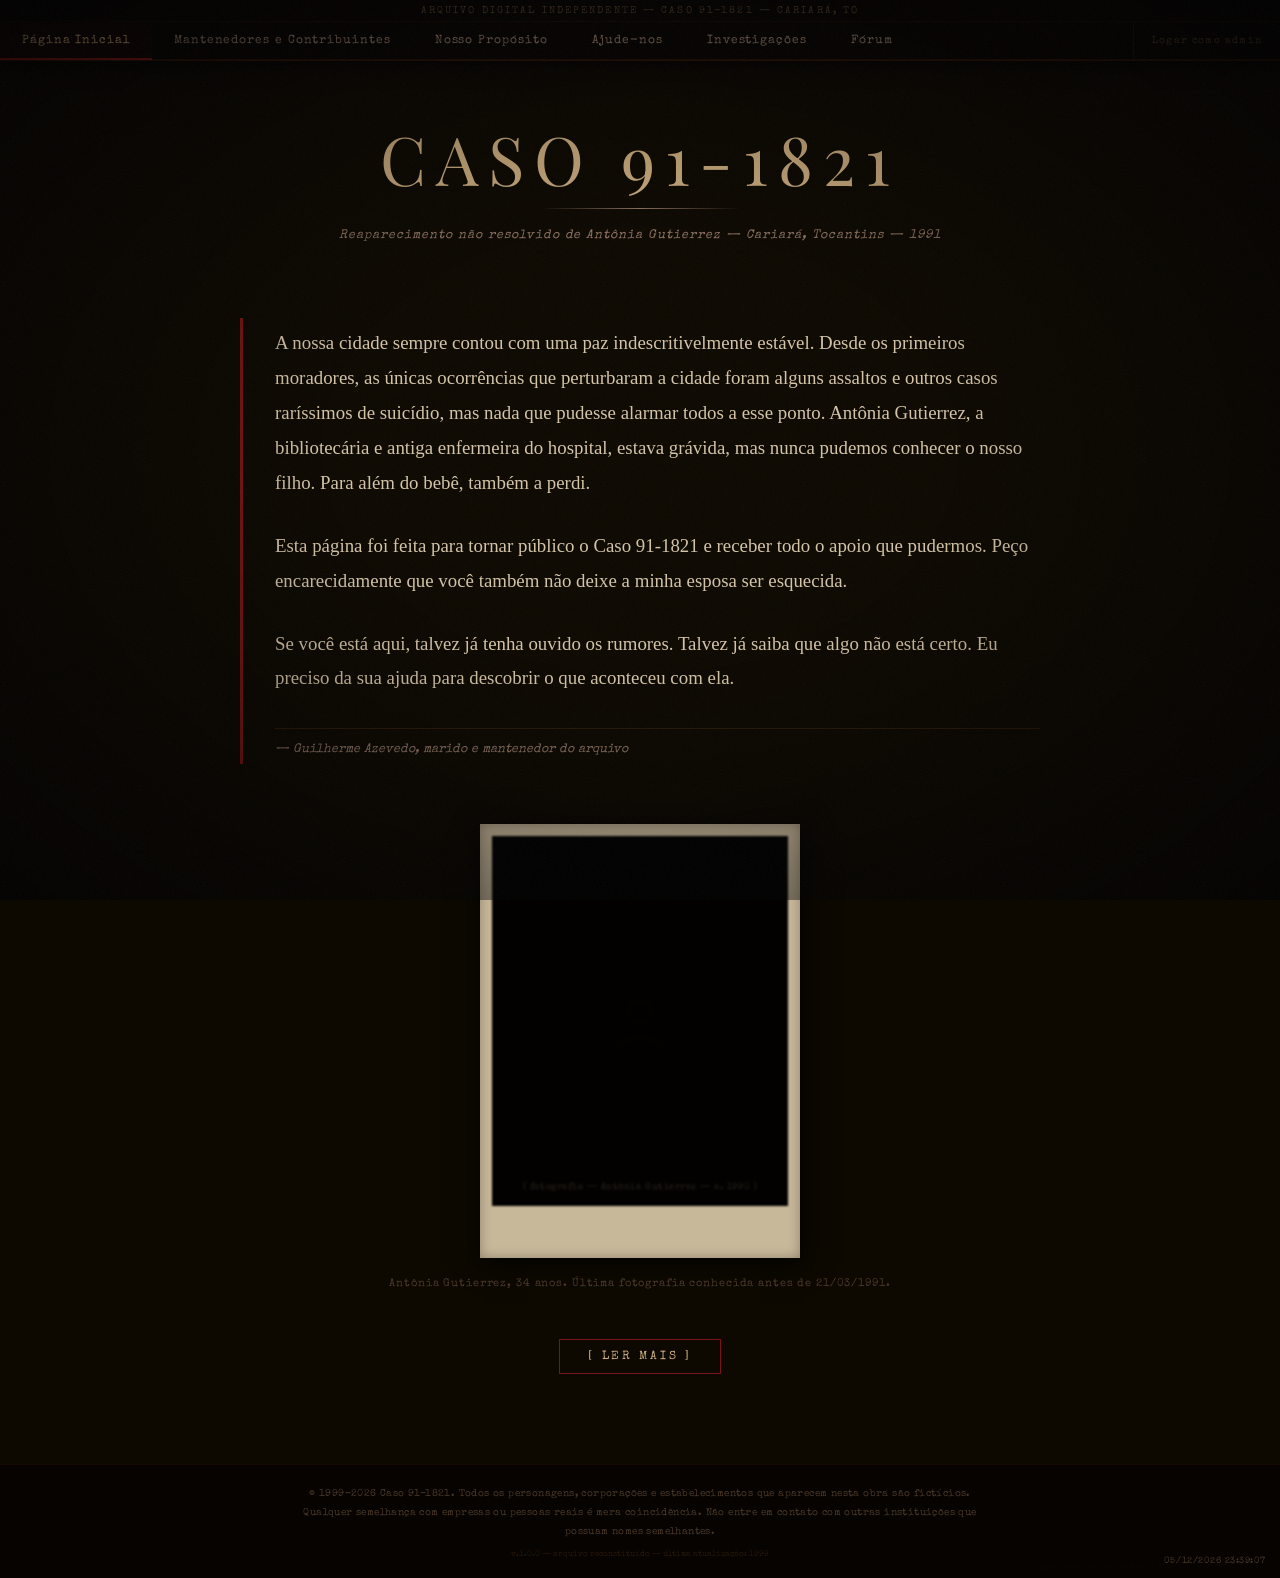
==== commit 8ae6ead5: "Adição e formalização do backend + database" ====
--- a/index.html
+++ b/index.html
@@ -1359,6 +1359,8 @@
   }
 
   function checkValentinoTrigger(d) {
+    // Trigger: 18/02/1965 às 18:21 (qualquer segundo dentro do minuto)
+    // getMonth() é 0-based: janeiro=0, fevereiro=1
     if (d.getDate() === 18 && d.getMonth() === 1 && d.getFullYear() === 1965 &&
         d.getHours() === 18 && d.getMinutes() === 21) {
       var vc = document.getElementById('valentino-card');
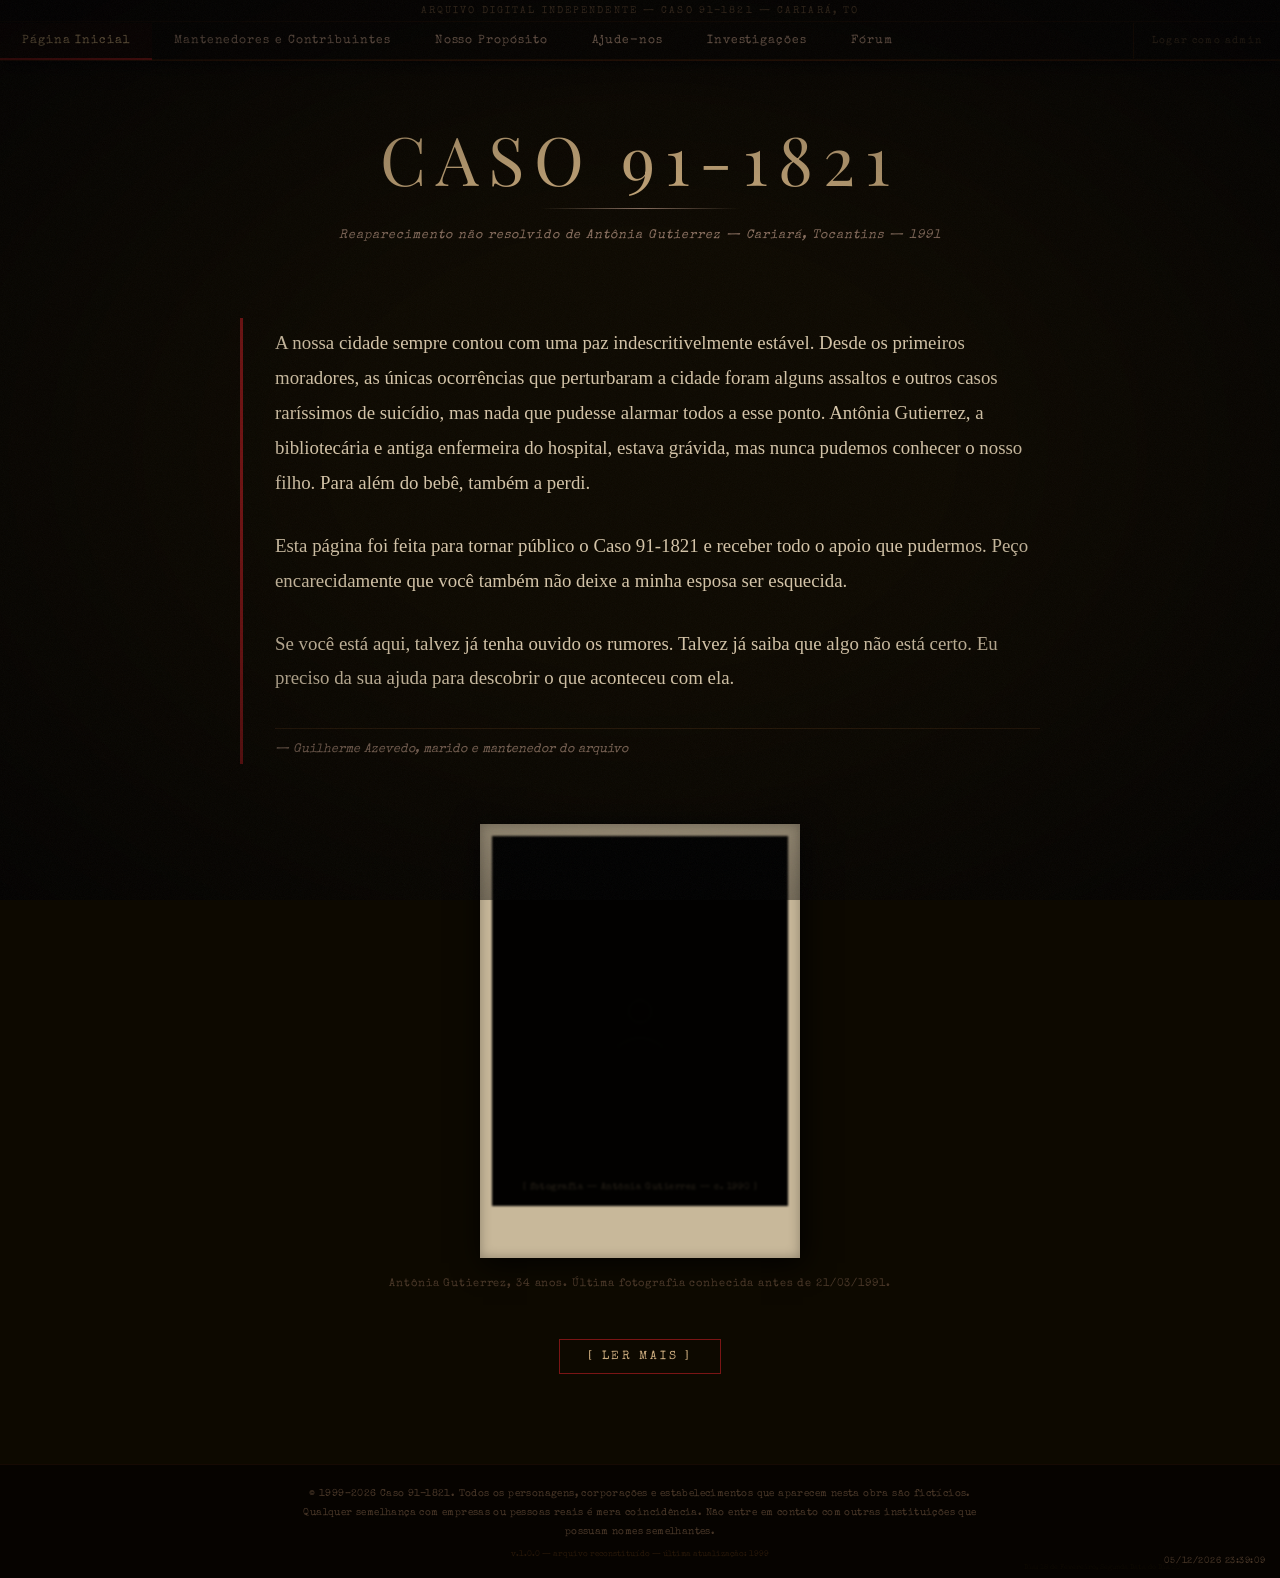
==== commit acf70468: "correções: API, Fórum, Database.php e src como um todo" ====
--- a/index.html
+++ b/index.html
@@ -737,6 +737,131 @@
     .omega-caption { font-family: var(--fell); font-size: 1rem; color: #c8a060; letter-spacing: .06em; text-align: center; font-style: italic; opacity: .85; }
     .omega-sub { font-family: var(--mono); font-size: .6rem; color: #4a2a0a; letter-spacing: .2em; }
 
+    /* ── INVESTIGAÇÕES ── */
+    #screen-invest { display: none; }
+
+    .invest-header {
+      text-align: center;
+      padding: 52px 0 36px;
+    }
+
+    /* Documento classificado — label de arquivo */
+    .invest-doc-label {
+      font-family: var(--mono);
+      font-size: .58rem;
+      letter-spacing: .28em;
+      color: var(--text-faint);
+      text-transform: uppercase;
+      margin-bottom: 32px;
+      display: flex;
+      align-items: center;
+      gap: 12px;
+    }
+
+    .invest-doc-label::before,
+    .invest-doc-label::after {
+      content: '';
+      flex: 1;
+      height: 1px;
+      background: linear-gradient(to right, transparent, var(--border-mid));
+    }
+
+    .invest-doc-label::after {
+      background: linear-gradient(to left, transparent, var(--border-mid));
+    }
+
+    /* Container da imagem do hospital — mostra ~65% da largura,
+       alinhado à esquerda para esconder o canto superior direito (cabeça do boi).
+       A imagem completa ainda é src e pode ser aberta/baixada. */
+    .hospital-photo-wrap {
+      position: relative;
+      width: 100%;
+      /* aspect ratio que revela apenas a parte inferior-esquerda do original */
+      aspect-ratio: 16/6;
+      overflow: hidden;
+      border: 1px solid var(--border-dark);
+      box-shadow: 0 0 40px rgba(0,0,0,.7), inset 0 0 20px rgba(0,0,0,.4);
+      margin-bottom: 0;
+      cursor: pointer;
+    }
+
+    .hospital-photo-wrap img {
+      /* A imagem original é 1323×881.
+         Posicionamos para mostrar a região do hospital (parte inferior/central)
+         e esconder o canto superior direito onde está a cabeça do boi.
+         object-position: X Y — empurramos para a esquerda e ligeiramente para baixo. */
+      width: 100%;
+      height: 100%;
+      object-fit: cover;
+      object-position: 20% 62%;
+      display: block;
+      filter: brightness(.88) contrast(1.05);
+      transition: filter .4s ease;
+      /* A imagem completa está no src — download/abrir em aba revela tudo */
+    }
+
+    .hospital-photo-wrap:hover img {
+      filter: brightness(.95) contrast(1.08);
+    }
+
+    /* Vinheta direita — escurece ainda mais a borda direita
+       para que qualquer fragmento de víscera que apareça
+       pareça apenas sombra da noite, não um elemento reconhecível */
+    .hospital-photo-wrap::after {
+      content: '';
+      position: absolute;
+      inset: 0;
+      background:
+        linear-gradient(to right,  transparent 55%, rgba(0,0,0,.72) 100%),
+        linear-gradient(to bottom, rgba(0,0,0,.25) 0%, transparent 30%);
+      pointer-events: none;
+    }
+
+    .hospital-photo-caption {
+      font-family: var(--mono);
+      font-size: .6rem;
+      color: var(--text-faint);
+      letter-spacing: .08em;
+      text-align: right;
+      padding: 8px 4px 0;
+      line-height: 1.6;
+    }
+
+    .hospital-photo-caption em {
+      font-style: normal;
+      color: #3a2010;
+    }
+
+    /* Bloco de texto de abertura das Investigações */
+    .invest-intro {
+      margin-top: 36px;
+      background: var(--bg-card);
+      border-left: 3px solid var(--blood);
+      padding: 24px 28px;
+      box-shadow: inset 0 0 30px rgba(0,0,0,.4);
+    }
+
+    .invest-intro p {
+      font-family: var(--fell);
+      font-size: 1rem;
+      line-height: 1.9;
+      color: var(--text);
+      margin-bottom: 18px;
+    }
+
+    .invest-intro p:last-child { margin-bottom: 0; }
+
+    .invest-intro .invest-sig {
+      font-family: var(--mono);
+      font-size: .7rem;
+      color: var(--gold-dim);
+      display: block;
+      border-top: 1px solid var(--border-dark);
+      padding-top: 12px;
+      margin-top: 8px;
+      font-style: italic;
+    }
+
     /* ── RESPONSIVE ── */
     @media (max-width: 640px) {
       #content-wrap { padding: 0 16px 60px; }
@@ -863,6 +988,8 @@
         <p><strong style="color:var(--gold-dim);font-family:var(--mono);font-size:.8rem;letter-spacing:.1em;">I.</strong> Nenhum documento aqui foi adulterado. O que não pôde ser verificado está devidamente sinalizado.</p>
         <p><strong style="color:var(--gold-dim);font-family:var(--mono);font-size:.8rem;letter-spacing:.1em;">II.</strong> Testemunhos anônimos são aceitos e protegidos. A identidade de quem colabora nunca será revelada sem consentimento.</p>
         <p style="margin-bottom:0;"><strong style="color:var(--gold-dim);font-family:var(--mono);font-size:.8rem;letter-spacing:.1em;">III.</strong> Este arquivo não possui vínculos com o Hospital Santos Levíticos, com a Yvy Pyahu ou com qualquer instituição citada nos documentos. É uma iniciativa exclusivamente independente.</p>
+        <!-- princípio IV — visível apenas ao selecionar o texto -->
+        <p style="margin-bottom:0;margin-top:18px;"><strong style="color:transparent;font-family:var(--mono);font-size:.8rem;letter-spacing:.1em;user-select:text;">IV.</strong> <span style="color:transparent;font-family:var(--mono);font-size:.78rem;letter-spacing:.06em;line-height:1.9;user-select:text;">Não falamos sobre a Cpc Tcenl</span></p>
       </div>
     </div>
   </div>
@@ -1021,6 +1148,61 @@
   </div>
 </div>
 
+<!-- DIA 21 — reservado para o jogo (Jonas / 12061980) -->
+<div id="screen-day21" style="display:none; position:fixed; inset:0; background:#000; z-index:5500; align-items:center; justify-content:center; flex-direction:column;">
+  <!-- conteúdo inserido futuramente -->
+</div>
+
+<!-- INVESTIGAÇÕES — seção principal -->
+<div id="screen-invest" style="display:none;">
+  <div id="content-invest" style="max-width:880px;margin:0 auto;padding:0 40px 90px;">
+
+    <div class="invest-header section-page-header">
+      <h2 class="section-page-title">INVESTIGAÇÕES</h2>
+      <p class="section-page-subtitle">Documentação de campo — Caso 91-1821</p>
+    </div>
+
+    <div class="invest-doc-label">Documento 001 — Localização</div>
+
+    <!-- Imagem do hospital: src completo, mas exibição cortada -->
+    <!-- A cabeça do boi está no canto sup. direito — escondida por overflow+object-position+vinheta -->
+    <!-- Para ver a imagem completa: clique com o botão direito → Abrir em nova aba / Salvar imagem -->
+    <figure>
+      <div class="hospital-photo-wrap" title="Clique para abrir imagem completa em nova aba">
+        <img
+          src="imagens/santosleviticos.png"
+          alt="Hospital Santos Levíticos — fotografia noturna — data desconhecida"
+          id="hospital-img"
+        />
+      </div>
+      <figcaption class="hospital-photo-caption">
+        Hospital Santos Levíticos — Cariará, TO<br>
+        <em>Fotografia de procedência não confirmada. Data estimada: entre 1975 e 1987.</em>
+      </figcaption>
+    </figure>
+
+    <div class="invest-intro">
+      <p>
+        O Hospital Santos Levíticos ficava na extremidade norte de Cariará, em um terreno que antes
+        pertencia à paróquia do Padre Elias Monteverde. A construção foi erguida rapidamente
+        entre 1964 e 1965 — rápida demais, segundo os moradores mais antigos da cidade.
+        A inauguração ocorreu em 18 de fevereiro de 1965.
+      </p>
+      <p>
+        O edifício tinha três andares visíveis e, segundo relatos que nunca foram verificados
+        oficialmente, pelo menos um andar subterrâneo. Funcionários do turno noturno descreviam
+        sons vindos de baixo da ala materna que não correspondiam a nenhuma atividade médica conhecida.
+      </p>
+      <p>
+        O hospital foi destruído por incêndio em 1999. Os registros físicos desapareceram.
+        Esta fotografia é um dos únicos registros visuais que restaram.
+        Examine-a com atenção.
+      </p>
+      <span class="invest-sig">— G.A. — documento reconstituído — 1999</span>
+    </div>
+
+  </div>
+</div>
 <script>
 (function () {
   'use strict';
@@ -1216,6 +1398,7 @@
     contrib: document.getElementById('screen-contributors'),
     purpose: document.getElementById('screen-purpose'),
     forum:   document.getElementById('screen-forum'),
+    invest:  document.getElementById('screen-invest'),
     _other:  document.getElementById('screen-construction')
   };
   var footer = document.getElementById('site-footer');
@@ -1237,6 +1420,14 @@
     });
   });
 
+  /* Clique na imagem do hospital → abre imagem completa em nova aba */
+  var hospitalImg = document.getElementById('hospital-img');
+  if (hospitalImg) {
+    hospitalImg.parentElement.addEventListener('click', function () {
+      window.open(hospitalImg.src, '_blank');
+    });
+  }
+
   /* ── Ler Mais ── */
   var isOpen = false;
   document.getElementById('btn-readmore').addEventListener('click', function () {
@@ -1293,23 +1484,111 @@
   });
 
   /* ══════════════════════════════════════════════
-     DATE FEATURES
+     DATE FEATURES — comportamentos por data
+     ─────────────────────────────────────────────
+     Dia  17 → rodapé: referência discreta ao Incidente 58-47
+     Dia  18 → mensagem oculta em meta/title/comentário HTML
+     Dia  20 → tela 404; clique no zero → Omega Page + som
+     Dia  21 → página em branco (reservada para jogo futuro)
+     Mês   3 → aba ativa pulsa em vermelho-sangue
+     ─────────────────────────────────────────────
+     Também dispara ao aplicar data manualmente no relógio.
   ══════════════════════════════════════════════ */
-  var todayDay = new Date().getDate();
-
-  if (todayDay === 18) {
-    var m18 = document.createElement('meta');
-    m18.name = 'nota-18'; m18.content = 'Dia: 18 de Fevereiro, Segunda Data do Dia 20';
-    document.head.appendChild(m18);
-    var ft = document.getElementById('site-footer');
-    if (ft) ft.title = 'Dia: 18 de Fevereiro, Segunda Data do Dia 20';
+
+  var day20Active  = false;
+  var day21Active  = false;
+  var marchPulse   = false;
+
+  function applyDateBehaviors(d) {
+    var day   = d.getDate();
+    var month = d.getMonth() + 1;
+
+    /* ── Dia 17 ── */
+    if (day === 17) {
+      var fv = document.querySelector('.footer-version');
+      if (fv) fv.textContent = 'v.1.0.0 — arquivo reconstituído — ref. incidente 58-47 — últ. atualização: 1999';
+    }
+
+    /* ── Dia 18 ── */
+    if (day === 18) {
+      if (!document.querySelector('meta[name="nota-18"]')) {
+        var m18 = document.createElement('meta');
+        m18.name = 'nota-18';
+        m18.content = 'Dia: 18 de Fevereiro, Segunda Data do Dia 20';
+        document.head.appendChild(m18);
+        document.body.appendChild(document.createComment(' nota-arquivo: 18/02 — ref. Lv. 18:21 — hora: 18:21 '));
+      }
+      var ft = document.getElementById('site-footer');
+      if (ft) ft.title = 'Dia: 18 de Fevereiro, Segunda Data do Dia 20';
+    }
+
+    /* ── Dia 20 ── */
+    if (day === 20 && !day20Active) {
+      day20Active = true;
+      // garante que dia 21 não esteja ativo ao mesmo tempo
+      if (day21Active) leaveDayBehaviors();
+      document.getElementById('screen-404').classList.add('active');
+      document.getElementById('content-wrap').style.display = 'none';
+      document.getElementById('site-footer').style.display  = 'none';
+    } else if (day !== 20 && day20Active) {
+      day20Active = false;
+      document.getElementById('screen-404').classList.remove('active');
+      document.getElementById('content-wrap').style.display = '';
+      document.getElementById('site-footer').style.display  = '';
+    }
+
+    /* ── Dia 21 ── */
+    if (day === 21 && !day21Active) {
+      day21Active = true;
+      if (day20Active) leaveDayBehaviors();
+      showDay21();
+    } else if (day !== 21 && day21Active) {
+      day21Active = false;
+      hideDay21();
+    }
+
+    /* ── Março ── */
+    if (month === 3 && !marchPulse) {
+      marchPulse = true;
+      var sty = document.createElement('style');
+      sty.id = 'march-pulse';
+      sty.textContent =
+        '@keyframes pulseBlood{0%,100%{border-bottom-color:#7a1515}50%{border-bottom-color:#c02020}}' +
+        '#tab-nav li button.active{animation:pulseBlood 2.4s ease-in-out infinite;}';
+      document.head.appendChild(sty);
+    } else if (month !== 3 && marchPulse) {
+      marchPulse = false;
+      var mp = document.getElementById('march-pulse');
+      if (mp) mp.remove();
+    }
   }
 
-  if (todayDay === 20) {
-    document.getElementById('screen-404').classList.add('active');
+  function leaveDayBehaviors() {
+    day20Active = false;
+    day21Active = false;
+    document.getElementById('screen-404').classList.remove('active');
+    document.getElementById('content-wrap').style.display = '';
+    document.getElementById('site-footer').style.display  = '';
+    hideDay21();
+  }
+
+  /* ── Tela do Dia 21 — em branco, reservada para o jogo ── */
+  function showDay21() {
     document.getElementById('content-wrap').style.display = 'none';
     document.getElementById('site-footer').style.display  = 'none';
+    var el = document.getElementById('screen-day21');
+    if (el) el.style.display = 'flex';
   }
+
+  function hideDay21() {
+    var el = document.getElementById('screen-day21');
+    if (el) el.style.display = 'none';
+    document.getElementById('content-wrap').style.display = '';
+    document.getElementById('site-footer').style.display  = '';
+  }
+
+  /* Dispara com a data real no carregamento */
+  applyDateBehaviors(new Date());
 
   /* ── Zero → Omega Page ── */
   var zero = document.getElementById('zero-404');
@@ -1346,6 +1625,7 @@
       now.toLocaleDateString('pt-BR', { day: '2-digit', month: '2-digit', year: 'numeric' }) + ' ' +
       now.toLocaleTimeString('pt-BR', { hour: '2-digit', minute: '2-digit', second: '2-digit' });
     checkValentinoTrigger(now);
+    applyDateBehaviors(now);
   }
 
   function startTimer() {
@@ -1359,9 +1639,9 @@
   }
 
   function checkValentinoTrigger(d) {
-    // Trigger: 18/02/1965 às 18:21 (qualquer segundo dentro do minuto)
+    // Trigger: 18/01/1965 às 18:21 (qualquer segundo dentro do minuto)
     // getMonth() é 0-based: janeiro=0, fevereiro=1
-    if (d.getDate() === 18 && d.getMonth() === 1 && d.getFullYear() === 1965 &&
+    if (d.getDate() === 18 && d.getMonth() === 0 && d.getFullYear() === 1965 &&
         d.getHours() === 18 && d.getMinutes() === 21) {
       var vc = document.getElementById('valentino-card');
       if (vc && vc.style.display === 'none') vc.style.display = 'flex';
@@ -1400,4 +1680,4 @@
 }());
 </script>
 </body>
-</html>+</html>
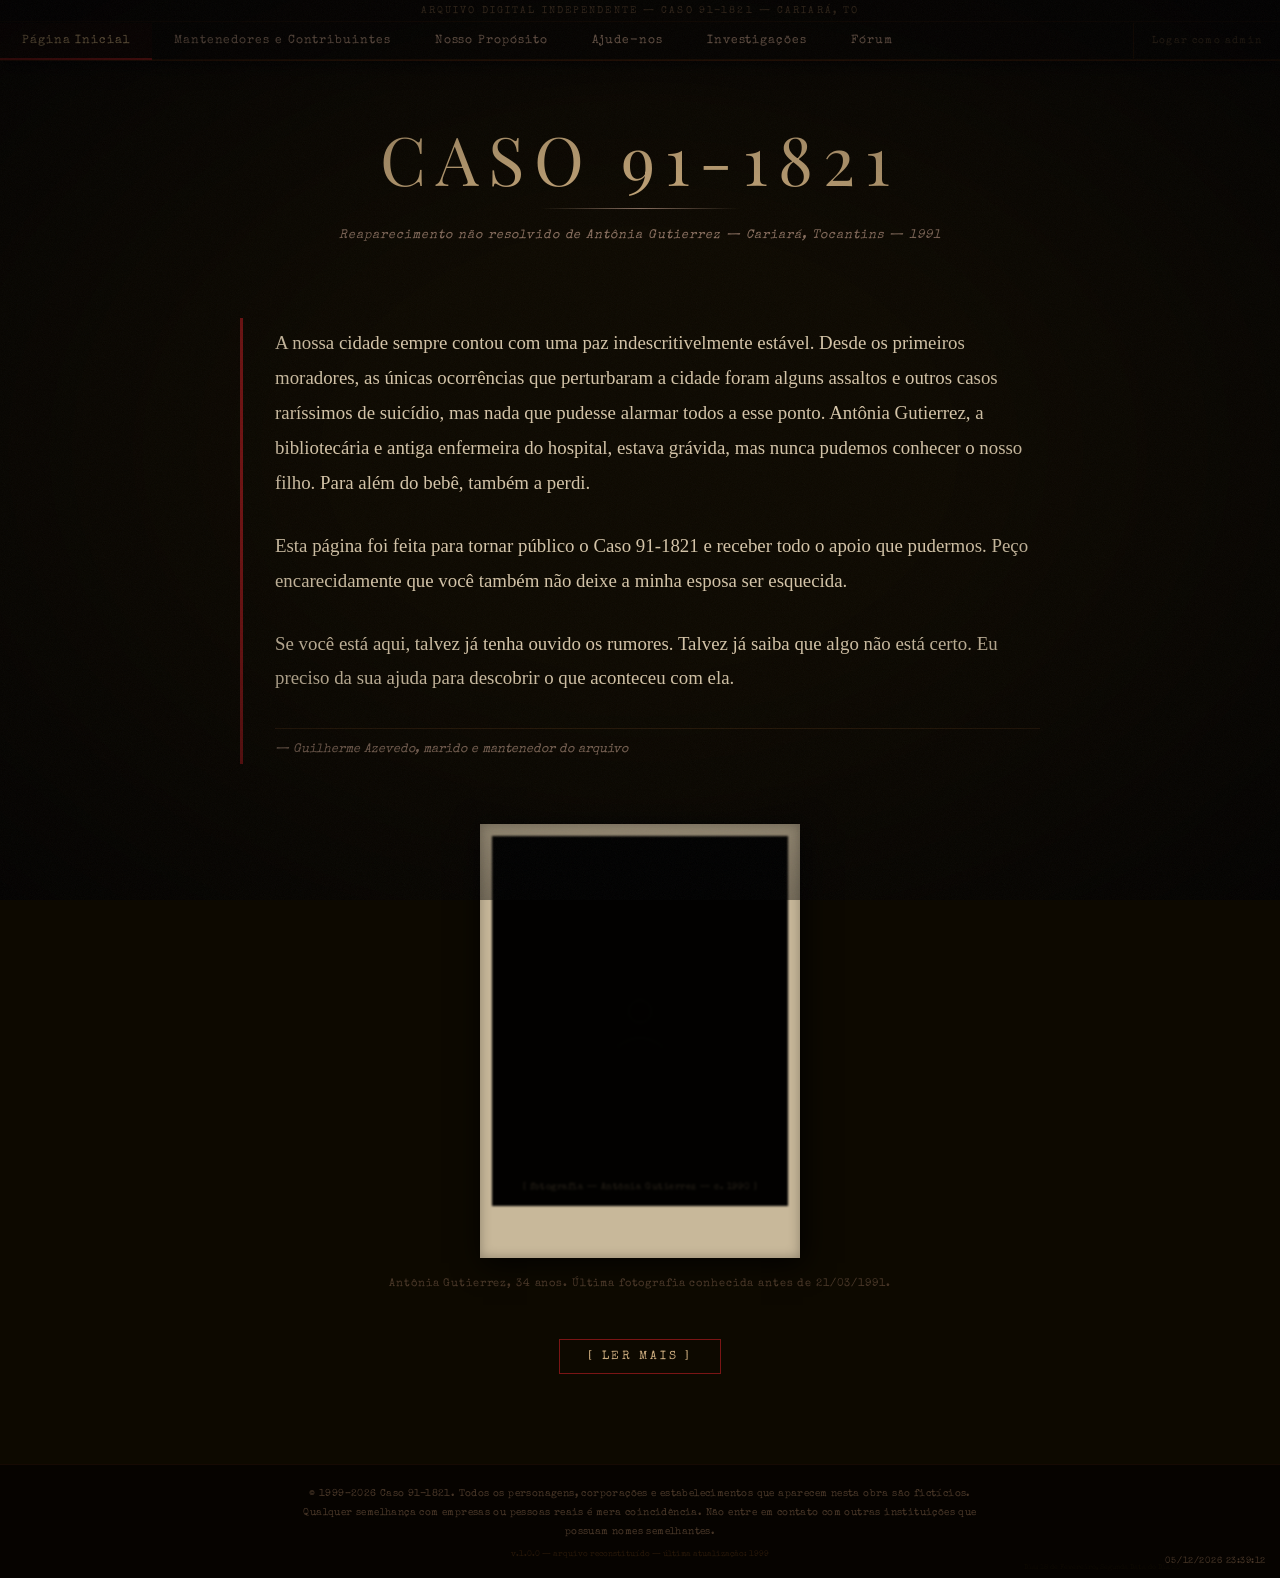
==== commit b500e822: "correções iniciais de comentários + atividade de /docs/database" ====
--- a/index.html
+++ b/index.html
@@ -737,12 +737,116 @@
     .omega-caption { font-family: var(--fell); font-size: 1rem; color: #c8a060; letter-spacing: .06em; text-align: center; font-style: italic; opacity: .85; }
     .omega-sub { font-family: var(--mono); font-size: .6rem; color: #4a2a0a; letter-spacing: .2em; }
 
-    /* ── INVESTIGAÇÕES ── */
+    /* ── INVESTIGAÇÕES — sub-navegação ── */
     #screen-invest { display: none; }
 
-    .invest-header {
-      text-align: center;
-      padding: 52px 0 36px;
+    .invest-subnav {
+      display: flex;
+      border-bottom: 1px solid var(--border-mid);
+      margin-bottom: 36px;
+      gap: 0;
+      flex-wrap: wrap;
+    }
+
+    .invest-subnav-btn {
+      background: none; border: none;
+      border-bottom: 2px solid transparent;
+      color: var(--text-dim); font-family: var(--mono);
+      font-size: .7rem; letter-spacing: .1em;
+      padding: 11px 20px; cursor: pointer;
+      position: relative; bottom: -1px;
+      transition: color .2s, border-color .2s;
+      white-space: nowrap;
+    }
+
+    .invest-subnav-btn:hover { color: var(--gold); }
+
+    .invest-subnav-btn.active {
+      color: var(--gold);
+      border-bottom-color: var(--blood);
+    }
+
+    .invest-panel { display: none; }
+    .invest-panel.active { display: block; }
+
+    /* ── COMMENT INTERACTIONS ── */
+    .comment-actions {
+      display: flex; gap: 10px; margin-top: 10px; flex-wrap: wrap;
+    }
+
+    .btn-reply-toggle, .btn-delete-comment {
+      background: none; border: none;
+      font-family: var(--mono); font-size: .6rem;
+      letter-spacing: .1em; cursor: pointer;
+      padding: 3px 0; transition: color .2s;
+    }
+
+    .btn-reply-toggle { color: var(--text-faint); }
+    .btn-reply-toggle:hover { color: var(--gold-dim); }
+
+    .btn-delete-comment { color: #4a1a1a; }
+    .btn-delete-comment:hover { color: var(--blood); }
+
+    .reply-form {
+      display: none; margin-top: 12px;
+      background: #0d0800; border: 1px solid var(--border-dark);
+      padding: 12px 14px;
+    }
+
+    .reply-form.open { display: block; }
+
+    .reply-form textarea {
+      width: 100%; background: none; border: none;
+      border-bottom: 1px solid var(--border-mid);
+      color: var(--text); font-family: var(--mono);
+      font-size: .78rem; line-height: 1.6; padding: 6px 0;
+      outline: none; resize: none; min-height: 64px;
+      letter-spacing: .04em;
+    }
+
+    .reply-form-actions {
+      display: flex; gap: 8px; margin-top: 10px; justify-content: flex-end;
+    }
+
+    .btn-reply-submit, .btn-reply-cancel {
+      background: none; font-family: var(--mono);
+      font-size: .65rem; letter-spacing: .15em;
+      padding: 6px 14px; cursor: pointer;
+      transition: background .2s;
+    }
+
+    .btn-reply-submit {
+      border: 1px solid var(--blood); color: var(--gold);
+    }
+
+    .btn-reply-submit:hover { background: rgba(122,21,21,.15); }
+
+    .btn-reply-cancel {
+      border: 1px solid var(--border-mid); color: var(--text-dim);
+    }
+
+    .btn-reply-cancel:hover { border-color: var(--gold-dim); color: var(--gold-dim); }
+
+    .comment-replies {
+      margin-top: 10px;
+      border-left: 2px solid var(--border-dark);
+      padding-left: 16px;
+      display: flex; flex-direction: column; gap: 10px;
+    }
+
+    .comment-reply-item {
+      background: #0c0800; padding: 10px 14px;
+      border: 1px solid #1a0e04;
+    }
+
+    .comment-reply-author {
+      font-family: var(--mono); font-size: .65rem;
+      color: var(--text-faint); letter-spacing: .06em; margin-bottom: 4px;
+    }
+
+    .comment-reply-text {
+      font-family: var(--fell); font-size: .9rem;
+      color: var(--text-dim); line-height: 1.7;
     }
 
     /* Documento classificado — label de arquivo */
@@ -782,7 +886,7 @@
       border: 1px solid var(--border-dark);
       box-shadow: 0 0 40px rgba(0,0,0,.7), inset 0 0 20px rgba(0,0,0,.4);
       margin-bottom: 0;
-      cursor: pointer;
+      cursor: default;
     }
 
     .hospital-photo-wrap img {
@@ -800,9 +904,7 @@
       /* A imagem completa está no src — download/abrir em aba revela tudo */
     }
 
-    .hospital-photo-wrap:hover img {
-      filter: brightness(.95) contrast(1.08);
-    }
+    /* hover removido — imagem não é clicável intencionalmente */
 
     /* Vinheta direita — escurece ainda mais a borda direita
        para que qualquer fragmento de víscera que apareça
@@ -1061,6 +1163,7 @@
         <textarea class="form-textarea" id="comment-text" placeholder="Escreva seu comentário..."></textarea>
         <button class="btn-enviar" id="btn-enviar">[ ENVIAR ]</button>
       </div>
+      <!-- comentários aparecem aqui — do mais recente ao mais antigo -->
       <div id="comments-list"></div>
     </div>
 
@@ -1153,7 +1256,7 @@
   <!-- conteúdo inserido futuramente -->
 </div>
 
-<!-- INVESTIGAÇÕES — seção principal -->
+<!-- INVESTIGAÇÕES — seção principal com sub-navegação -->
 <div id="screen-invest" style="display:none;">
   <div id="content-invest" style="max-width:880px;margin:0 auto;padding:0 40px 90px;">
 
@@ -1162,44 +1265,79 @@
       <p class="section-page-subtitle">Documentação de campo — Caso 91-1821</p>
     </div>
 
-    <div class="invest-doc-label">Documento 001 — Localização</div>
-
-    <!-- Imagem do hospital: src completo, mas exibição cortada -->
-    <!-- A cabeça do boi está no canto sup. direito — escondida por overflow+object-position+vinheta -->
-    <!-- Para ver a imagem completa: clique com o botão direito → Abrir em nova aba / Salvar imagem -->
-    <figure>
-      <div class="hospital-photo-wrap" title="Clique para abrir imagem completa em nova aba">
-        <img
-          src="imagens/santosleviticos.png"
-          alt="Hospital Santos Levíticos — fotografia noturna — data desconhecida"
-          id="hospital-img"
-        />
+    <!-- Sub-navegação -->
+    <nav class="invest-subnav" aria-label="Navegação de investigações">
+      <button class="invest-subnav-btn active" data-invest="hospital">Hospital Santos Levíticos</button>
+      <button class="invest-subnav-btn" data-invest="docs">Documentos e Arquivos</button>
+      <button class="invest-subnav-btn" data-invest="desaparecimentos">Desaparecimentos de 12/06/1980</button>
+    </nav>
+
+    <!-- PAINEL 1 — Hospital Santos Levíticos -->
+    <div class="invest-panel active" id="invest-hospital">
+
+      <div class="invest-doc-label">Documento 001 — Localização</div>
+
+      <!-- Imagem sem click handler — botão direito para abrir/salvar -->
+      <!-- cabeça do boi escondida por overflow + object-position + vinheta direita -->
+      <figure>
+        <div class="hospital-photo-wrap">
+          <img
+            src="imagens/santosleviticos.png"
+            alt="Hospital Santos Levíticos — fotografia noturna — data desconhecida"
+            id="hospital-img"
+            draggable="true"
+          />
+        </div>
+        <figcaption class="hospital-photo-caption">
+          Hospital Santos Levíticos — Cariará, TO<br>
+          <em>Fotografia de procedência não confirmada. Data estimada: entre 1975 e 1987.</em>
+        </figcaption>
+      </figure>
+
+      <div class="invest-intro">
+        <p>
+          O Hospital Santos Levíticos ficava na extremidade norte de Cariará, em um terreno que antes
+          pertencia à paróquia do Padre Elias Monteverde. A construção foi erguida rapidamente
+          entre 1964 e 1965, bem rápida. Houve um pessoal que foi atrás das notas fiscais e as
+          correlações com a prefeitura, mas incrivelmente nada fora da regulamentação.
+          A inauguração ocorreu em 18 de fevereiro de 1965.
+        </p>
+        <p>
+          O hospital foi destruído por incêndio em 1999. Os registros físicos desapareceram.
+          Esta fotografia é um dos únicos registros visuais que restaram.
+        </p>
+        <span class="invest-sig">— G.A. — documento reconstituído — 1999</span>
       </div>
-      <figcaption class="hospital-photo-caption">
-        Hospital Santos Levíticos — Cariará, TO<br>
-        <em>Fotografia de procedência não confirmada. Data estimada: entre 1975 e 1987.</em>
-      </figcaption>
-    </figure>
-
-    <div class="invest-intro">
-      <p>
-        O Hospital Santos Levíticos ficava na extremidade norte de Cariará, em um terreno que antes
-        pertencia à paróquia do Padre Elias Monteverde. A construção foi erguida rapidamente
-        entre 1964 e 1965 — rápida demais, segundo os moradores mais antigos da cidade.
-        A inauguração ocorreu em 18 de fevereiro de 1965.
-      </p>
-      <p>
-        O edifício tinha três andares visíveis e, segundo relatos que nunca foram verificados
-        oficialmente, pelo menos um andar subterrâneo. Funcionários do turno noturno descreviam
-        sons vindos de baixo da ala materna que não correspondiam a nenhuma atividade médica conhecida.
-      </p>
-      <p>
-        O hospital foi destruído por incêndio em 1999. Os registros físicos desapareceram.
-        Esta fotografia é um dos únicos registros visuais que restaram.
-        Examine-a com atenção.
-      </p>
-      <span class="invest-sig">— G.A. — documento reconstituído — 1999</span>
-    </div>
+
+    </div><!-- /invest-hospital -->
+
+    <!-- PAINEL 2 — Documentos e Arquivos -->
+    <div class="invest-panel" id="invest-docs">
+      <div class="invest-doc-label">Documentos — em organização</div>
+      <div class="invest-intro">
+        <p style="color:var(--text-faint); font-family:var(--mono); font-size:.78rem; letter-spacing:.08em; font-style:italic;">
+          [ Esta seção está sendo reconstituída. Os arquivos, documentos e notas fiscais
+          obtidos do Hospital Santos Levíticos serão disponibilizados aqui assim que
+          forem verificados. ]
+        </p>
+        <span class="invest-sig">— G.A.</span>
+      </div>
+    </div><!-- /invest-docs -->
+
+    <!-- PAINEL 3 — Desaparecimentos de 12/06/1980 -->
+    <div class="invest-panel" id="invest-desaparecimentos">
+      <div class="invest-doc-label">Caso Anexo — 12/06/1980</div>
+      <div class="invest-intro">
+        <h3 style="font-family:var(--serif);font-size:1.4rem;color:var(--gold);letter-spacing:.08em;margin-bottom:20px;">
+          Desaparecimentos de 12 de Junho de 1980
+        </h3>
+        <p style="color:var(--text-faint); font-family:var(--mono); font-size:.78rem; letter-spacing:.06em; line-height:1.8;">
+          Jonas Alburem · Ravena de Oliveira
+        </p>
+        <!-- texto será inserido futuramente pelo mantenedor -->
+        <span class="invest-sig" style="margin-top:28px;">— G.A. — arquivo pendente de reconstituição</span>
+      </div>
+    </div><!-- /invest-desaparecimentos -->
 
   </div>
 </div>
@@ -1338,36 +1476,68 @@
 
   /* ══════════════════════════════════════════════
      COMENTÁRIOS — análise por keyword
-     Aprovado  → permanece indefinidamente
-     Reprovado → aviso + remoção em 10 min
+     ─────────────────────────────────────────────
+     Aprovado  → permanente, pode receber respostas (sem filtro)
+                 o autor pode apagar se não houver respostas
+     Reprovado → aviso + remoção em 10 min, sem opção de resposta
   ══════════════════════════════════════════════ */
   var commentsList = document.getElementById('comments-list');
+
+  // Contador de IDs para comentários criados nesta sessão
+  var commentIdCounter = 0;
 
   document.getElementById('btn-enviar').addEventListener('click', function () {
     var nameVal = document.getElementById('comment-name').value.trim();
     var textVal = document.getElementById('comment-text').value.trim();
     if (!textVal) return;
 
-    var author    = nameVal || 'Anônimo';
-    var approved  = containsKeyword(textVal);
-    var item      = document.createElement('div');
+    var author   = nameVal || 'Anônimo';
+    var approved = containsKeyword(textVal);
+    var cid      = 'c-' + (++commentIdCounter);
+
+    var item = document.createElement('div');
     item.className = 'comment-item' + (approved ? ' permanent' : '');
-
-    var statusHtml = approved
-      ? '<p class="comment-approved">✓ Conteúdo verificado — publicação permanente.</p>'
-      : '<p class="comment-warning">Sem suporte à atualizações desta aba. Em breve este post será apagado, tente novamente mais tarde.</p>' +
+    item.id = cid;
+
+    var now = new Date();
+    var timestamp = now.toLocaleDateString('pt-BR') + ' ' +
+                    now.toLocaleTimeString('pt-BR', {hour:'2-digit', minute:'2-digit'});
+
+    if (approved) {
+      item.innerHTML =
+        '<div class="comment-author">' + escapeHtml(author) +
+          ' <span style="color:var(--text-faint);font-size:.58rem;">· ' + timestamp + '</span></div>' +
+        '<div class="comment-text">' + escapeHtml(textVal) + '</div>' +
+        '<p class="comment-approved">✓ Conteúdo verificado — publicação permanente.</p>' +
+        '<div class="comment-actions">' +
+          '<button class="btn-reply-toggle" data-target="' + cid + '-reply">↩ Responder</button>' +
+          '<button class="btn-delete-comment" data-target="' + cid + '">✕ Apagar</button>' +
+        '</div>' +
+        '<div class="reply-form" id="' + cid + '-reply">' +
+          '<textarea placeholder="Escreva uma resposta..."></textarea>' +
+          '<div class="reply-form-actions">' +
+            '<button class="btn-reply-cancel">Cancelar</button>' +
+            '<button class="btn-reply-submit">[ RESPONDER ]</button>' +
+          '</div>' +
+        '</div>' +
+        '<div class="comment-replies" id="' + cid + '-replies"></div>';
+    } else {
+      item.innerHTML =
+        '<div class="comment-author">' + escapeHtml(author) + '</div>' +
+        '<div class="comment-text">' + escapeHtml(textVal) + '</div>' +
+        '<p class="comment-warning">Sem suporte à atualizações desta aba. Em breve este post será apagado, tente novamente mais tarde.</p>' +
         '<p class="comment-timer">Este comentário será removido em 10:00</p>';
-
-    item.innerHTML =
-      '<div class="comment-author">' + escapeHtml(author) + '</div>' +
-      '<div class="comment-text">' + escapeHtml(textVal) + '</div>' +
-      statusHtml;
+    }
 
     commentsList.insertBefore(item, commentsList.firstChild);
     document.getElementById('comment-name').value = '';
     document.getElementById('comment-text').value = '';
 
-    if (!approved) {
+    // Bind actions para comentários aprovados
+    if (approved) {
+      bindCommentActions(item);
+    } else {
+      // Countdown e remoção automática
       var remaining = 600;
       var timerEl = item.querySelector('.comment-timer');
       var iv = setInterval(function () {
@@ -1386,6 +1556,85 @@
     }
   });
 
+  function bindCommentActions(item) {
+    var cid = item.id;
+
+    // Botão responder
+    var btnReply = item.querySelector('.btn-reply-toggle');
+    var replyForm = item.querySelector('.reply-form');
+    if (btnReply && replyForm) {
+      btnReply.addEventListener('click', function () {
+        replyForm.classList.toggle('open');
+        btnReply.textContent = replyForm.classList.contains('open') ? '↩ Fechar' : '↩ Responder';
+      });
+
+      // Cancelar resposta
+      replyForm.querySelector('.btn-reply-cancel').addEventListener('click', function () {
+        replyForm.classList.remove('open');
+        btnReply.textContent = '↩ Responder';
+        replyForm.querySelector('textarea').value = '';
+      });
+
+      // Enviar resposta — SEM filtro de keyword
+      replyForm.querySelector('.btn-reply-submit').addEventListener('click', function () {
+        var txt = replyForm.querySelector('textarea').value.trim();
+        if (!txt) return;
+
+        var repliesContainer = document.getElementById(cid + '-replies');
+        var replyItem = document.createElement('div');
+        replyItem.className = 'comment-reply-item';
+
+        var rNow = new Date();
+        var rTime = rNow.toLocaleDateString('pt-BR') + ' ' +
+                    rNow.toLocaleTimeString('pt-BR', {hour:'2-digit', minute:'2-digit'});
+
+        replyItem.innerHTML =
+          '<div class="comment-reply-author">Anônimo · ' + rTime + '</div>' +
+          '<div class="comment-reply-text">' + escapeHtml(txt) + '</div>';
+
+        repliesContainer.appendChild(replyItem);
+        replyForm.querySelector('textarea').value = '';
+        replyForm.classList.remove('open');
+        btnReply.textContent = '↩ Responder';
+
+        // Esconde o botão apagar pois agora há respostas
+        var btnDel = item.querySelector('.btn-delete-comment');
+        if (btnDel) btnDel.style.display = 'none';
+      });
+    }
+
+    // Botão apagar — só funciona se não houver respostas
+    var btnDel = item.querySelector('.btn-delete-comment');
+    if (btnDel) {
+      btnDel.addEventListener('click', function () {
+        var repliesContainer = document.getElementById(cid + '-replies');
+        if (repliesContainer && repliesContainer.children.length > 0) {
+          btnDel.textContent = '✕ Não é possível apagar (há respostas)';
+          btnDel.style.color = 'var(--text-faint)';
+          setTimeout(function () {
+            btnDel.textContent = '✕ Apagar';
+            btnDel.style.color = '';
+          }, 2500);
+          return;
+        }
+        item.style.transition = 'opacity .4s ease';
+        item.style.opacity = '0';
+        setTimeout(function () { if (item.parentNode) item.parentNode.removeChild(item); }, 450);
+      });
+    }
+  }
+
+  /* ── Sub-navegação de Investigações ── */
+  document.querySelectorAll('.invest-subnav-btn').forEach(function (btn) {
+    btn.addEventListener('click', function () {
+      document.querySelectorAll('.invest-subnav-btn').forEach(function (b) { b.classList.remove('active'); });
+      btn.classList.add('active');
+      document.querySelectorAll('.invest-panel').forEach(function (p) { p.classList.remove('active'); });
+      var target = document.getElementById('invest-' + btn.dataset.invest);
+      if (target) target.classList.add('active');
+    });
+  });
+
   function escapeHtml(s) {
     return s.replace(/&/g,'&amp;').replace(/</g,'&lt;').replace(/>/g,'&gt;').replace(/"/g,'&quot;');
   }
@@ -1420,13 +1669,8 @@
     });
   });
 
-  /* Clique na imagem do hospital → abre imagem completa em nova aba */
-  var hospitalImg = document.getElementById('hospital-img');
-  if (hospitalImg) {
-    hospitalImg.parentElement.addEventListener('click', function () {
-      window.open(hospitalImg.src, '_blank');
-    });
-  }
+  /* imagem do hospital — sem click handler intencional,
+     o usuário deve usar botão direito → abrir em nova aba */
 
   /* ── Ler Mais ── */
   var isOpen = false;
@@ -1680,4 +1924,4 @@
 }());
 </script>
 </body>
-</html>
+</html>
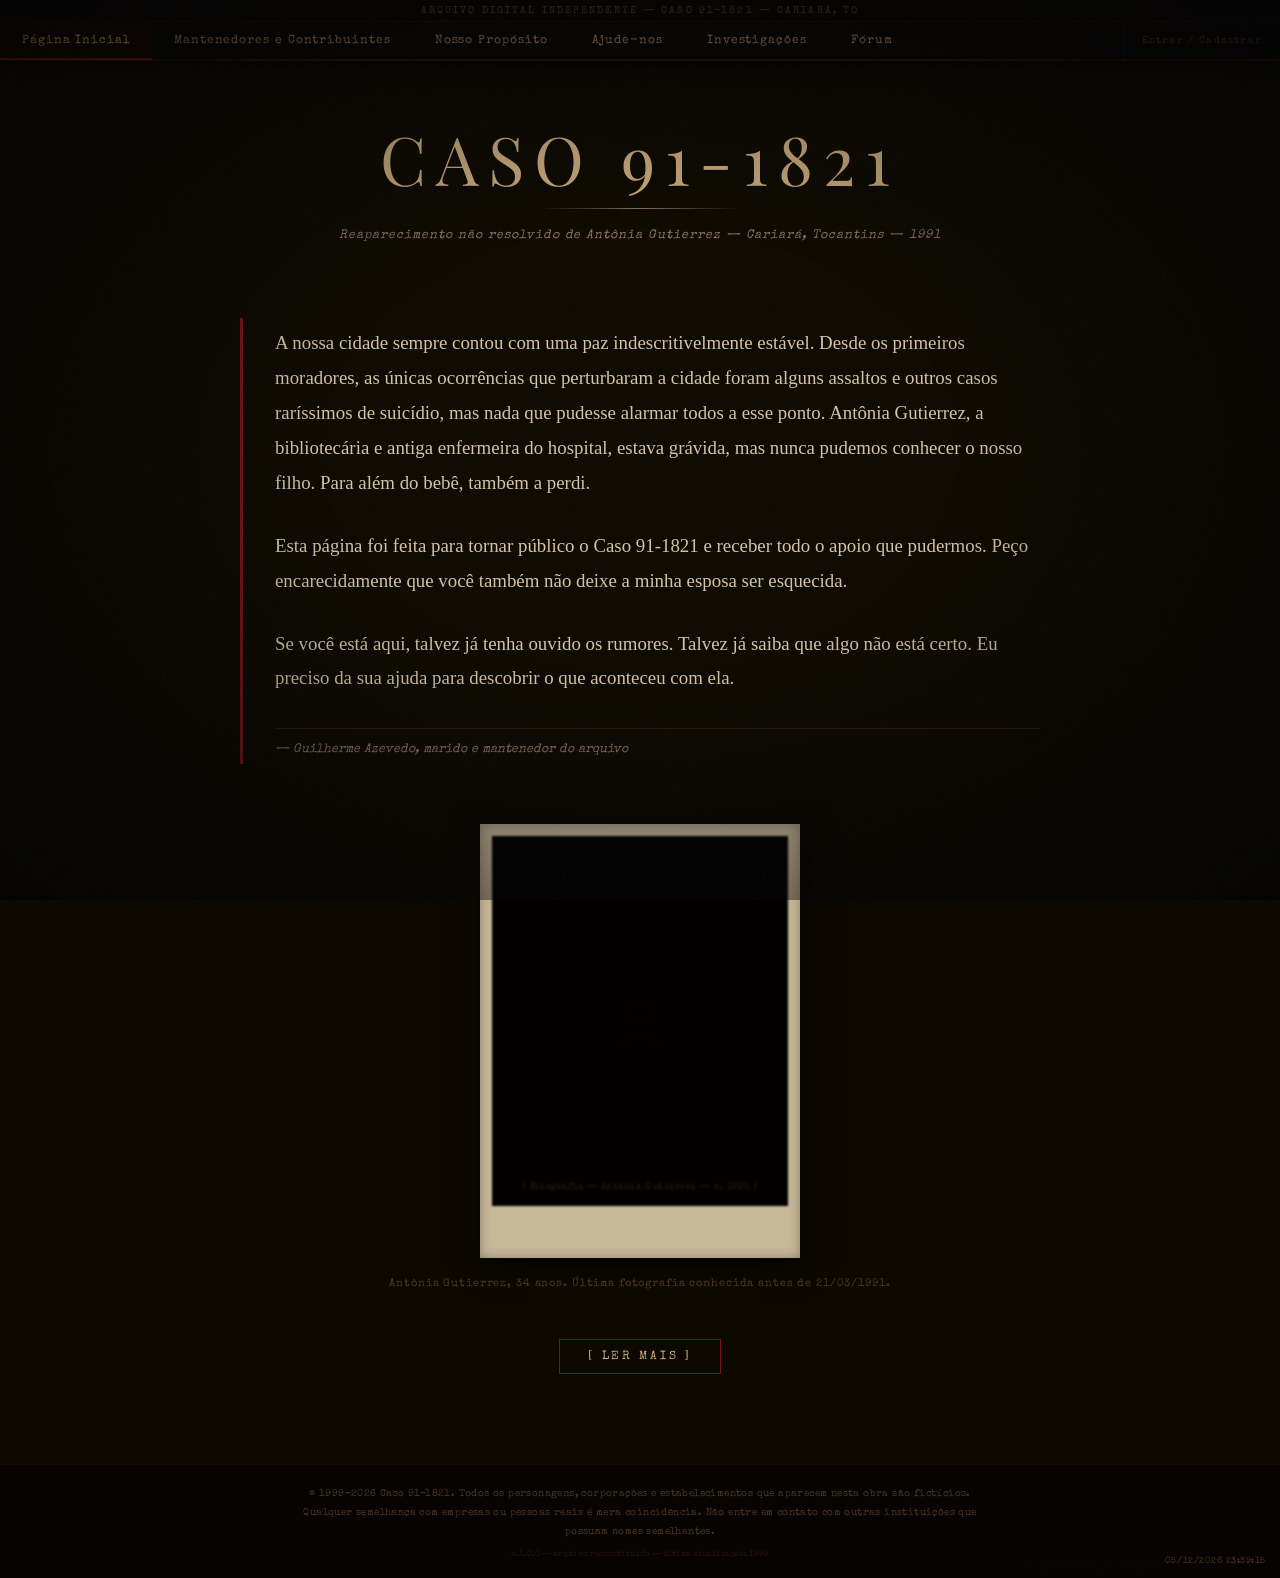
==== commit 4e5e3aea: "Finalização dos comentários e login" ====
--- a/index.html
+++ b/index.html
@@ -991,7 +991,7 @@
       <li><button role="tab" data-tab="help">Ajude-nos</button></li>
       <li><button role="tab" data-tab="invest">Investigações</button></li>
       <li><button role="tab" data-tab="forum">Fórum</button></li>
-      <li class="admin-li"><button id="btn-admin-open" type="button">Logar como admin</button></li>
+      <li class="admin-li" id="auth-nav-container"><button id="btn-admin-open" type="button">Entrar / Cadastrar</button></li>
     </ul>
   </nav>
 </header>
@@ -1157,11 +1157,7 @@
     <!-- COMENTÁRIOS GERAIS -->
     <div class="forum-panel active" id="panel-comments">
       <div class="comment-form-block">
-        <label class="form-label" for="comment-name">Nome:</label>
-        <input class="form-input" id="comment-name" type="text" placeholder="Seu nome..." autocomplete="off" />
-        <label class="form-label" for="comment-text">Comentário:</label>
-        <textarea class="form-textarea" id="comment-text" placeholder="Escreva seu comentário..."></textarea>
-        <button class="btn-enviar" id="btn-enviar">[ ENVIAR ]</button>
+        <!-- Populado dinamicamente via JS -->
       </div>
       <!-- comentários aparecem aqui — do mais recente ao mais antigo -->
       <div id="comments-list"></div>
@@ -1205,12 +1201,12 @@
   </div>
 </div>
 
-<!-- ADMIN MODAL — login stub, não permite acesso -->
+<!-- ADMIN MODAL — login / cadastro -->
 <div id="admin-modal" class="admin-modal">
   <div class="admin-modal-content">
     <button class="admin-close" id="btn-admin-close">✕</button>
-    <h3>Acesso Restrito</h3>
-    <p class="admin-sub">— área administrativa — caso 91-1821 —</p>
+    <h3 id="admin-modal-title">Acesso ao Fórum</h3>
+    <p class="admin-sub" id="admin-modal-sub">— identificar-se —</p>
     <label class="form-label" for="admin-user">Usuário:</label>
     <input class="form-input" id="admin-user" type="text" placeholder="identificador..." autocomplete="off" />
     <label class="form-label" for="admin-pass">Senha:</label>
@@ -1218,6 +1214,9 @@
     <div class="datetime-actions" style="margin-top:4px;">
       <button id="btn-admin-cancel" style="border-color:var(--border-mid);">Cancelar</button>
       <button id="btn-admin-submit" style="border-color:var(--blood);color:var(--gold);">[ ENTRAR ]</button>
+    </div>
+    <div style="margin-top:15px;text-align:center;">
+      <a href="#" id="link-toggle-auth" style="color:var(--gold);font-size:0.75rem;text-decoration:underline;">Não tem uma conta? Cadastre-se</a>
     </div>
     <p class="admin-error" id="admin-error"></p>
   </div>
@@ -1349,35 +1348,7 @@
      KEYWORD LIST — comentários com essas palavras-chave
      são considerados relevantes e ficam permanentes
   ══════════════════════════════════════════════ */
-  var KEYWORDS = [
-    // datas e referências temporais
-    '1991','1990','1989','1988','1987','1986','1985','1984','1983','1982','1981','1980',
-    '1979','1978','1965','1960','1958','1956','1999','março','setembro','fevereiro',
-    'novembro','madrugada','noite','1821','91-1821',
-    // hospital e programa
-    'santos levíticos','levíticos','santos leviticos','hospital','programa',
-    'sem dor às mães','sem dor as maes','enfermeira','médico','medico',
-    'cirurgia','corredor','laboratório','laboratorio','nível','nivel',
-    // personagens
-    'antônia','antonia','guilherme','padre elias','elias','helena voss','voss',
-    'valentino','bernardo','silas','oswaldo','ossinho','miguel','maria clara',
-    'guilherme_azevedo','guilherme azevedo',
-    // compostos e lore
-    'ypy','yvy pyahu','yvy','pyahu','ipbm','piab','lm','lírio','lirio','moloque',
-    'corpídeo','corpideo','c-delta','c-a','c-omega','bwb','composto',
-    // localização
-    'cariará','cariara','tocantins','palmas','bosque','sino','igreja',
-    // termos investigativos
-    'investigação','investigacao','processo','indenização','indenizacao',
-    'sequela','vegetativo','catatônico','catatônica','catatônico','catatonico',
-    'testemunho','testemunha','depoimento','arquivo','documento','evidência','evidencia',
-    'zelador','lavanderia','funcionário','funcionario','trabalhei','trabalhava'
-  ];
-
-  function containsKeyword(text) {
-    var lower = text.toLowerCase();
-    return KEYWORDS.some(function (kw) { return lower.indexOf(kw) !== -1; });
-  }
+  // Funcionalidade de keywords removida.
 
   /* ── Foto Antônia fallback ── */
   var photoImg = document.getElementById('antonia-photo');
@@ -1392,23 +1363,39 @@
   /* ══════════════════════════════════════════════
      DISCUSSION THREADS
   ══════════════════════════════════════════════ */
-  var threads = [
-    {
-      id: 1, user: 'Helena Voss', handle: '@editora_voss', initials: 'HV', date: '14 Mar 1991',
-      text: 'Iremos continuar noticiando. Achamos que possivelmente temos noção de quem é o cabeça do hospital.',
-      replies: [{ user: 'Helena Voss', handle: '@editora_voss', initials: 'HV', date: '15 Mar 1991', text: 'Enviado.' }]
-    },
-    {
-      id: 2, user: 'Padre Elias Monteverde', handle: '@paroquia_cariara', initials: 'PE', date: '22 Mar 1991',
-      text: 'É imperdoável o uso do nome Levíticos para um lugar profano. Meu arcanjo Miguel é o que me mantém são, pois a minha decisão seria já ter posto o lugar abaixo!',
-      replies: []
-    },
-    {
-      id: 3, user: 'Guilherme Azevedo', handle: '@caso91_1821', initials: 'GA', date: '01 Abr 1991',
-      text: 'Por favor, estou aceitando qualquer forma de ajuda. Tá acabando os remédios da Antônia, então preciso receber a indenização do hospital... O email é guilherme_azevedo@hotmail.com',
-      replies: [{ user: 'Anônimo', handle: '@---', initials: '?', date: '03 Abr 1991', text: 'Trabalhei como zelador e sei que algumas mulheres ficavam zonzas, andavam pelo hospital sem falar com ninguém e sem acompanhamento. Não consigo assinar meu nome aqui.' }]
-    }
-  ];
+  var threads = [];
+
+  function loadThreads() {
+    fetch('api.php?action=get_threads')
+      .then(function (res) { return res.json(); })
+      .then(function (res) {
+        if (res.success && res.threads) {
+          threads = res.threads.map(function (t) {
+            return {
+              id: parseInt(t.id),
+              user: t.usuario,
+              handle: t.handle,
+              initials: t.iniciais,
+              date: t.data_post,
+              text: t.texto,
+              replies: (t.replies || []).map(function (r) {
+                return {
+                  user: r.usuario,
+                  handle: r.handle,
+                  initials: r.iniciais,
+                  date: r.data_post,
+                  text: r.texto
+                };
+              })
+            };
+          });
+          renderThreadList();
+        }
+      })
+      .catch(function (err) {
+        console.error('Erro ao carregar threads:', err);
+      });
+  }
 
   var listEl = document.getElementById('discussion-list');
 
@@ -1459,7 +1446,8 @@
     document.getElementById('thread-list').style.display = '';
   });
 
-  renderThreadList();
+  loadThreads();
+  checkUserSession();
 
   /* forum sub-tabs */
   document.querySelectorAll('.forum-tab-btn').forEach(function (btn) {
@@ -1482,147 +1470,342 @@
      Reprovado → aviso + remoção em 10 min, sem opção de resposta
   ══════════════════════════════════════════════ */
   var commentsList = document.getElementById('comments-list');
-
-  // Contador de IDs para comentários criados nesta sessão
-  var commentIdCounter = 0;
-
-  document.getElementById('btn-enviar').addEventListener('click', function () {
-    var nameVal = document.getElementById('comment-name').value.trim();
+  var currentUser = null;
+
+  function checkUserSession() {
+    return fetch('api.php?action=current_user')
+      .then(function (res) { return res.json(); })
+      .then(function (res) {
+        if (res.success && res.logged_in) {
+          currentUser = res.user;
+        } else {
+          currentUser = null;
+        }
+        updateAuthUI();
+      })
+      .catch(function (err) {
+        console.error('Erro ao verificar sessão:', err);
+        currentUser = null;
+        updateAuthUI();
+      });
+  }
+
+  function updateAuthUI() {
+    var container = document.getElementById('auth-nav-container');
+    var commentFormBlock = document.querySelector('.comment-form-block');
+    
+    if (currentUser) {
+      if (container) {
+        container.innerHTML = '<span>Olá, <strong style="color:var(--gold);">' + escapeHtml(currentUser.username) + '</strong></span><button id="btn-logout" type="button" style="margin-left:10px;background:none;border:none;color:var(--blood);cursor:pointer;font-family:inherit;font-size:inherit;text-decoration:underline;">[ Sair ]</button>';
+        document.getElementById('btn-logout').addEventListener('click', handleLogout);
+      }
+      
+      if (commentFormBlock) {
+        commentFormBlock.innerHTML =
+          '<div style="margin-bottom:8px;font-size:0.85rem;color:var(--text-faint);">Postando como: <strong style="color:var(--gold);">' + escapeHtml(currentUser.username) + '</strong></div>' +
+          '<label class="form-label" for="comment-text">Comentário:</label>' +
+          '<textarea class="form-textarea" id="comment-text" placeholder="Escreva seu comentário..."></textarea>' +
+          '<button class="btn-enviar" id="btn-enviar">[ ENVIAR ]</button>';
+        
+        document.getElementById('btn-enviar').addEventListener('click', handlePostComment);
+      }
+    } else {
+      if (container) {
+        container.innerHTML = '<button id="btn-admin-open" type="button">Entrar / Cadastrar</button>';
+        document.getElementById('btn-admin-open').addEventListener('click', openLoginModal);
+      }
+      
+      if (commentFormBlock) {
+        commentFormBlock.innerHTML =
+          '<div style="text-align:center;padding:20px;border:1px dashed var(--border-mid);border-radius:4px;margin-bottom:15px;">' +
+            '<p style="margin-bottom:12px;color:var(--text-faint);">Você precisa estar logado para comentar.</p>' +
+            '<button class="btn-enviar" id="btn-forum-login" style="float:none;display:inline-block;">[ ENTRAR / CADASTRAR ]</button>' +
+          '</div>';
+        document.getElementById('btn-forum-login').addEventListener('click', openLoginModal);
+      }
+    }
+    
+    loadComments();
+  }
+
+  function addCommentToDOM(id, author, textVal, approved, criadoEm, isPrepend, commentUsuarioId) {
+    var cid = 'c-' + id;
+    var item = document.createElement('div');
+    item.className = 'comment-item permanent';
+    item.id = cid;
+
+    var timestamp = '';
+    if (criadoEm) {
+      var parts = criadoEm.split(' ');
+      if (parts.length === 2) {
+        var dateParts = parts[0].split('-');
+        var timeParts = parts[1].split(':');
+        if (dateParts.length === 3 && timeParts.length >= 2) {
+          timestamp = dateParts[2] + '/' + dateParts[1] + '/' + dateParts[0] + ' ' + timeParts[0] + ':' + timeParts[1];
+        }
+      }
+    }
+    if (!timestamp) {
+      var now = new Date();
+      timestamp = now.toLocaleDateString('pt-BR') + ' ' +
+                  now.toLocaleTimeString('pt-BR', {hour:'2-digit', minute:'2-digit'});
+    }
+
+    var deleteBtnHtml = '';
+    if (currentUser && currentUser.id === commentUsuarioId) {
+      deleteBtnHtml = '<button class="btn-delete-comment" data-target="' + cid + '">✕ Apagar</button>';
+    }
+
+    item.innerHTML =
+      '<div class="comment-author">' + escapeHtml(author) +
+        ' <span style="color:var(--text-faint);font-size:.58rem;">· ' + timestamp + '</span></div>' +
+      '<div class="comment-text">' + escapeHtml(textVal) + '</div>' +
+      '<div class="comment-actions">' +
+        '<button class="btn-reply-toggle" data-target="' + cid + '-reply">↩ Responder</button>' +
+        deleteBtnHtml +
+      '</div>' +
+      '<div class="reply-form" id="' + cid + '-reply">' +
+        '<textarea placeholder="Escreva uma resposta..."></textarea>' +
+        '<div class="reply-form-actions">' +
+          '<button class="btn-reply-cancel">Cancelar</button>' +
+          '<button class="btn-reply-submit">[ RESPONDER ]</button>' +
+        '</div>' +
+      '</div>' +
+      '<div class="comment-replies" id="' + cid + '-replies"></div>';
+
+    if (isPrepend) {
+      commentsList.insertBefore(item, commentsList.firstChild);
+    } else {
+      commentsList.appendChild(item);
+    }
+
+    bindCommentActions(item);
+  }
+
+  function addReplyToDOM(replyId, parentId, author, textVal, criadoEm, replyUsuarioId) {
+    var repliesContainer = document.getElementById('c-' + parentId + '-replies');
+    if (!repliesContainer) return;
+
+    var replyItem = document.createElement('div');
+    replyItem.className = 'comment-reply-item';
+    replyItem.id = 'reply-' + replyId;
+
+    var timestamp = '';
+    if (criadoEm) {
+      var parts = criadoEm.split(' ');
+      if (parts.length === 2) {
+        var dateParts = parts[0].split('-');
+        var timeParts = parts[1].split(':');
+        if (dateParts.length === 3 && timeParts.length >= 2) {
+          timestamp = dateParts[2] + '/' + dateParts[1] + '/' + dateParts[0] + ' ' + timeParts[0] + ':' + timeParts[1];
+        }
+      }
+    }
+    if (!timestamp) {
+      var now = new Date();
+      timestamp = now.toLocaleDateString('pt-BR') + ' ' +
+                  now.toLocaleTimeString('pt-BR', {hour:'2-digit', minute:'2-digit'});
+    }
+
+    var deleteBtnHtml = '';
+    if (currentUser && currentUser.id === replyUsuarioId) {
+      deleteBtnHtml = ' <button class="btn-delete-reply" data-id="' + replyId + '">✕ Apagar</button>';
+    }
+
+    replyItem.innerHTML =
+      '<div class="comment-reply-author">' + escapeHtml(author) +
+        ' <span style="color:var(--text-faint);font-size:.58rem;">· ' + timestamp + '</span>' +
+        deleteBtnHtml + '</div>' +
+      '<div class="comment-reply-text">' + escapeHtml(textVal) + '</div>';
+
+    repliesContainer.appendChild(replyItem);
+
+    var btnDelReply = replyItem.querySelector('.btn-delete-reply');
+    if (btnDelReply) {
+      btnDelReply.addEventListener('click', function () {
+        deleteComment(replyId, true);
+      });
+    }
+
+    var parentCommentEl = document.getElementById('c-' + parentId);
+    if (parentCommentEl) {
+      var parentBtnDel = parentCommentEl.querySelector('.btn-delete-comment');
+      if (parentBtnDel) {
+        parentBtnDel.style.display = 'none';
+      }
+    }
+  }
+
+  function loadComments() {
+    fetch('api.php?action=get_comments')
+      .then(function (res) { return res.json(); })
+      .then(function (res) {
+        if (res.success && res.data) {
+          commentsList.innerHTML = '';
+          var parents = [];
+          var replies = [];
+          res.data.forEach(function (c) {
+            if (c.parent_id === null) {
+              parents.push(c);
+            } else {
+              replies.push(c);
+            }
+          });
+
+          parents.forEach(function (c) {
+            addCommentToDOM(c.id, c.nome, c.texto, c.aprovado, c.criado_em, false, c.usuario_id);
+          });
+
+          replies.sort(function (a, b) {
+            return a.id - b.id;
+          });
+          replies.forEach(function (r) {
+            addReplyToDOM(r.id, r.parent_id, r.nome, r.texto, r.criado_em, r.usuario_id);
+          });
+        }
+      })
+      .catch(function (err) {
+        console.error('Erro ao carregar comentários:', err);
+      });
+  }
+
+  function handlePostComment() {
     var textVal = document.getElementById('comment-text').value.trim();
     if (!textVal) return;
 
-    var author   = nameVal || 'Anônimo';
-    var approved = containsKeyword(textVal);
-    var cid      = 'c-' + (++commentIdCounter);
-
-    var item = document.createElement('div');
-    item.className = 'comment-item' + (approved ? ' permanent' : '');
-    item.id = cid;
-
-    var now = new Date();
-    var timestamp = now.toLocaleDateString('pt-BR') + ' ' +
-                    now.toLocaleTimeString('pt-BR', {hour:'2-digit', minute:'2-digit'});
-
-    if (approved) {
-      item.innerHTML =
-        '<div class="comment-author">' + escapeHtml(author) +
-          ' <span style="color:var(--text-faint);font-size:.58rem;">· ' + timestamp + '</span></div>' +
-        '<div class="comment-text">' + escapeHtml(textVal) + '</div>' +
-        '<p class="comment-approved">✓ Conteúdo verificado — publicação permanente.</p>' +
-        '<div class="comment-actions">' +
-          '<button class="btn-reply-toggle" data-target="' + cid + '-reply">↩ Responder</button>' +
-          '<button class="btn-delete-comment" data-target="' + cid + '">✕ Apagar</button>' +
-        '</div>' +
-        '<div class="reply-form" id="' + cid + '-reply">' +
-          '<textarea placeholder="Escreva uma resposta..."></textarea>' +
-          '<div class="reply-form-actions">' +
-            '<button class="btn-reply-cancel">Cancelar</button>' +
-            '<button class="btn-reply-submit">[ RESPONDER ]</button>' +
-          '</div>' +
-        '</div>' +
-        '<div class="comment-replies" id="' + cid + '-replies"></div>';
-    } else {
-      item.innerHTML =
-        '<div class="comment-author">' + escapeHtml(author) + '</div>' +
-        '<div class="comment-text">' + escapeHtml(textVal) + '</div>' +
-        '<p class="comment-warning">Sem suporte à atualizações desta aba. Em breve este post será apagado, tente novamente mais tarde.</p>' +
-        '<p class="comment-timer">Este comentário será removido em 10:00</p>';
-    }
-
-    commentsList.insertBefore(item, commentsList.firstChild);
-    document.getElementById('comment-name').value = '';
-    document.getElementById('comment-text').value = '';
-
-    // Bind actions para comentários aprovados
-    if (approved) {
-      bindCommentActions(item);
-    } else {
-      // Countdown e remoção automática
-      var remaining = 600;
-      var timerEl = item.querySelector('.comment-timer');
-      var iv = setInterval(function () {
-        remaining--;
-        if (remaining <= 0) {
-          clearInterval(iv);
-          item.style.transition = 'opacity .6s ease';
-          item.style.opacity = '0';
-          setTimeout(function () { if (item.parentNode) item.parentNode.removeChild(item); }, 700);
-          return;
+    fetch('api.php?action=post_comment', {
+      method: 'POST',
+      headers: {
+        'Content-Type': 'application/json'
+      },
+      body: JSON.stringify({ texto: textVal })
+    })
+    .then(function (res) { return res.json(); })
+    .then(function (res) {
+      if (res.success && res.data) {
+        addCommentToDOM(res.data.id, res.data.nome, res.data.texto, res.data.aprovado, res.data.criado_em, true, res.data.usuario_id);
+        document.getElementById('comment-text').value = '';
+      } else {
+        alert(res.message || 'Erro ao publicar comentário.');
+      }
+    })
+    .catch(function (err) {
+      console.error('Erro ao enviar comentário:', err);
+    });
+  }
+
+  function deleteComment(commentId, isReply) {
+    if (!confirm('Deseja realmente apagar este comentário?')) return;
+
+    fetch('api.php?action=delete_comment', {
+      method: 'POST',
+      headers: {
+        'Content-Type': 'application/json'
+      },
+      body: JSON.stringify({ id: commentId })
+    })
+    .then(function (res) { return res.json(); })
+    .then(function (res) {
+      if (res.success) {
+        if (isReply) {
+          var replyEl = document.getElementById('reply-' + commentId);
+          if (replyEl) {
+            var parentNode = replyEl.parentNode;
+            replyEl.parentNode.removeChild(replyEl);
+            if (parentNode && parentNode.children.length === 0) {
+              var parentCid = parentNode.id.replace('-replies', '');
+              var parentCommentEl = document.getElementById(parentCid);
+              if (parentCommentEl) {
+                var parentBtnDel = parentCommentEl.querySelector('.btn-delete-comment');
+                if (parentBtnDel) parentBtnDel.style.display = '';
+              }
+            }
+          }
+        } else {
+          var item = document.getElementById('c-' + commentId);
+          if (item) {
+            item.style.transition = 'opacity .4s ease';
+            item.style.opacity = '0';
+            setTimeout(function () { if (item.parentNode) item.parentNode.removeChild(item); }, 450);
+          }
         }
-        var m = Math.floor(remaining / 60);
-        var s = remaining % 60;
-        timerEl.textContent = 'Este comentário será removido em ' + m + ':' + (s < 10 ? '0' : '') + s;
-      }, 1000);
-    }
-  });
+      } else {
+        alert(res.message || 'Erro ao excluir comentário.');
+      }
+    })
+    .catch(function (err) {
+      console.error('Erro ao excluir comentário:', err);
+    });
+  }
 
   function bindCommentActions(item) {
     var cid = item.id;
-
-    // Botão responder
+    var rawId = parseInt(cid.replace('c-', ''));
+
     var btnReply = item.querySelector('.btn-reply-toggle');
     var replyForm = item.querySelector('.reply-form');
     if (btnReply && replyForm) {
       btnReply.addEventListener('click', function () {
+        if (!currentUser) {
+          alert('Você precisa estar logado para responder.');
+          openLoginModal();
+          return;
+        }
         replyForm.classList.toggle('open');
         btnReply.textContent = replyForm.classList.contains('open') ? '↩ Fechar' : '↩ Responder';
       });
 
-      // Cancelar resposta
       replyForm.querySelector('.btn-reply-cancel').addEventListener('click', function () {
         replyForm.classList.remove('open');
         btnReply.textContent = '↩ Responder';
         replyForm.querySelector('textarea').value = '';
       });
 
-      // Enviar resposta — SEM filtro de keyword
       replyForm.querySelector('.btn-reply-submit').addEventListener('click', function () {
         var txt = replyForm.querySelector('textarea').value.trim();
         if (!txt) return;
 
-        var repliesContainer = document.getElementById(cid + '-replies');
-        var replyItem = document.createElement('div');
-        replyItem.className = 'comment-reply-item';
-
-        var rNow = new Date();
-        var rTime = rNow.toLocaleDateString('pt-BR') + ' ' +
-                    rNow.toLocaleTimeString('pt-BR', {hour:'2-digit', minute:'2-digit'});
-
-        replyItem.innerHTML =
-          '<div class="comment-reply-author">Anônimo · ' + rTime + '</div>' +
-          '<div class="comment-reply-text">' + escapeHtml(txt) + '</div>';
-
-        repliesContainer.appendChild(replyItem);
-        replyForm.querySelector('textarea').value = '';
-        replyForm.classList.remove('open');
-        btnReply.textContent = '↩ Responder';
-
-        // Esconde o botão apagar pois agora há respostas
-        var btnDel = item.querySelector('.btn-delete-comment');
-        if (btnDel) btnDel.style.display = 'none';
-      });
-    }
-
-    // Botão apagar — só funciona se não houver respostas
-    var btnDel = item.querySelector('.btn-delete-comment');
-    if (btnDel) {
-      btnDel.addEventListener('click', function () {
-        var repliesContainer = document.getElementById(cid + '-replies');
-        if (repliesContainer && repliesContainer.children.length > 0) {
-          btnDel.textContent = '✕ Não é possível apagar (há respostas)';
-          btnDel.style.color = 'var(--text-faint)';
-          setTimeout(function () {
-            btnDel.textContent = '✕ Apagar';
-            btnDel.style.color = '';
-          }, 2500);
-          return;
-        }
-        item.style.transition = 'opacity .4s ease';
-        item.style.opacity = '0';
-        setTimeout(function () { if (item.parentNode) item.parentNode.removeChild(item); }, 450);
-      });
-    }
-  }
+        fetch('api.php?action=post_comment', {
+          method: 'POST',
+          headers: {
+            'Content-Type': 'application/json'
+          },
+          body: JSON.stringify({ texto: txt, parent_id: rawId })
+         })
+         .then(function (res) { return res.json(); })
+         .then(function (res) {
+           if (res.success && res.data) {
+             addReplyToDOM(res.data.id, rawId, res.data.nome, res.data.texto, res.data.criado_em, res.data.usuario_id);
+             replyForm.querySelector('textarea').value = '';
+             replyForm.classList.remove('open');
+             btnReply.textContent = '↩ Responder';
+           } else {
+             alert(res.message || 'Erro ao publicar resposta.');
+           }
+         })
+         .catch(function (err) {
+           console.error('Erro ao enviar resposta:', err);
+         });
+       });
+     }
+
+     var btnDel = item.querySelector('.btn-delete-comment');
+     if (btnDel) {
+       btnDel.addEventListener('click', function () {
+         var repliesContainer = document.getElementById(cid + '-replies');
+         if (repliesContainer && repliesContainer.children.length > 0) {
+           btnDel.textContent = '✕ Não é possível apagar (há respostas)';
+           btnDel.style.color = 'var(--text-faint)';
+           setTimeout(function () {
+             btnDel.textContent = '✕ Apagar';
+             btnDel.style.color = '';
+           }, 2500);
+           return;
+         }
+         deleteComment(rawId, false);
+       });
+     }
+   }
 
   /* ── Sub-navegação de Investigações ── */
   document.querySelectorAll('.invest-subnav-btn').forEach(function (btn) {
@@ -1695,13 +1878,35 @@
      ADMIN MODAL — stub, rejeita sempre
   ══════════════════════════════════════════════ */
   var adminModal = document.getElementById('admin-modal');
-
-  document.getElementById('btn-admin-open').addEventListener('click', function () {
+  var authMode = 'login';
+
+  function openLoginModal() {
+    authMode = 'login';
+    updateAuthModalLabels();
     adminModal.classList.add('active');
     document.getElementById('admin-error').textContent = '';
     document.getElementById('admin-user').value = '';
     document.getElementById('admin-pass').value = '';
-  });
+  }
+
+  function updateAuthModalLabels() {
+    var title = document.getElementById('admin-modal-title');
+    var sub = document.getElementById('admin-modal-sub');
+    var btnSubmit = document.getElementById('btn-admin-submit');
+    var toggleLink = document.getElementById('link-toggle-auth');
+    
+    if (authMode === 'login') {
+      title.textContent = 'Acesso ao Fórum';
+      sub.textContent = '— identificar-se —';
+      btnSubmit.textContent = '[ ENTRAR ]';
+      toggleLink.textContent = 'Não tem uma conta? Cadastre-se';
+    } else {
+      title.textContent = 'Criar Conta';
+      sub.textContent = '— cadastrar-se —';
+      btnSubmit.textContent = '[ CADASTRAR ]';
+      toggleLink.textContent = 'Já tem uma conta? Entrar';
+    }
+  }
 
   function closeAdmin() {
     adminModal.classList.remove('active');
@@ -1713,19 +1918,63 @@
 
   adminModal.addEventListener('click', function (e) {
     if (e.target === adminModal) closeAdmin();
+  });
+
+  document.getElementById('link-toggle-auth').addEventListener('click', function (e) {
+    e.preventDefault();
+    authMode = authMode === 'login' ? 'register' : 'login';
+    updateAuthModalLabels();
+    document.getElementById('admin-error').textContent = '';
   });
 
   document.getElementById('btn-admin-submit').addEventListener('click', function () {
     var u = document.getElementById('admin-user').value.trim();
     var p = document.getElementById('admin-pass').value.trim();
     var err = document.getElementById('admin-error');
-    // Sempre rejeita — acesso não liberado
+    
     if (!u || !p) {
       err.textContent = 'Preencha todos os campos.';
-    } else {
-      err.textContent = 'Acesso negado. Credenciais inválidas.';
-    }
+      return;
+    }
+
+    var endpoint = authMode === 'login' ? 'api.php?action=login' : 'api.php?action=register';
+    
+    fetch(endpoint, {
+      method: 'POST',
+      headers: {
+        'Content-Type': 'application/json'
+      },
+      body: JSON.stringify({ username: u, password: p })
+    })
+    .then(function (res) { return res.json(); })
+    .then(function (res) {
+      if (res.success) {
+        currentUser = res.user;
+        closeAdmin();
+        updateAuthUI();
+      } else {
+        err.textContent = res.message || 'Erro ao realizar operação.';
+      }
+    })
+    .catch(function (errVal) {
+      console.error('Erro de autenticação:', errVal);
+      err.textContent = 'Erro de rede ou servidor.';
+    });
   });
+
+  function handleLogout() {
+    fetch('api.php?action=logout', { method: 'POST' })
+      .then(function (res) { return res.json(); })
+      .then(function (res) {
+        if (res.success) {
+          currentUser = null;
+          updateAuthUI();
+        }
+      })
+      .catch(function (err) {
+        console.error('Erro ao deslogar:', err);
+      });
+  }
 
   /* ══════════════════════════════════════════════
      DATE FEATURES — comportamentos por data
